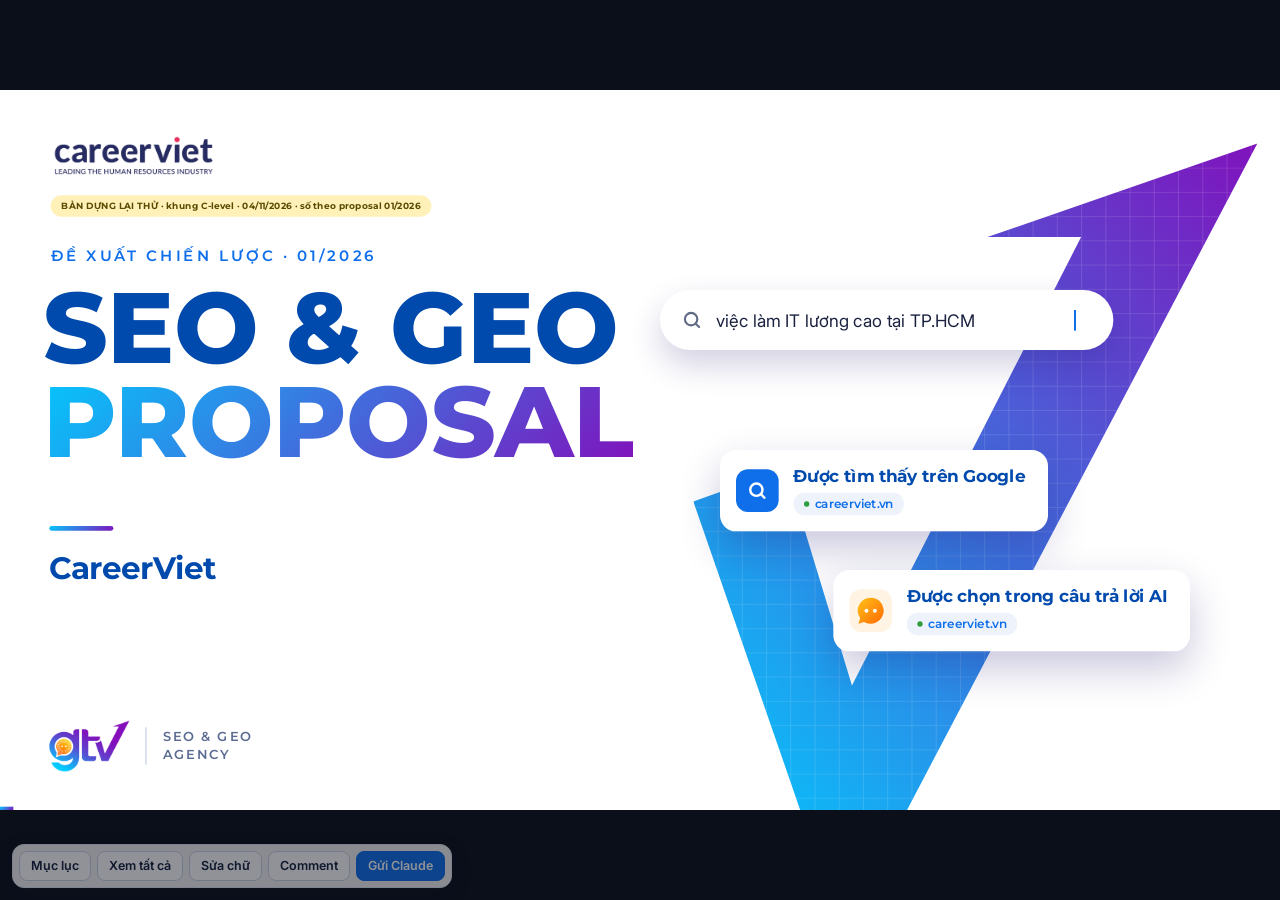
==== careerviet-proposal-2026-ec2b0266/index.html @ 9785abdf "Proposal Knauf bản gọn v2 và CareerViet bản gọn: deck 2 lớp + lớp duyệt (mục lục kéo, so sánh, sửa c" ====
<!doctype html>
<html lang="vi"><head><meta charset="utf-8"><meta name="viewport" content="width=device-width, initial-scale=1">
<meta name="robots" content="noindex,nofollow">
<title>SEO &amp; GEO Proposal — CareerViet</title>
<link rel="preconnect" href="https://fonts.googleapis.com"><link rel="preconnect" href="https://fonts.gstatic.com" crossorigin>
<link href="https://fonts.googleapis.com/css2?family=Montserrat:ital,wght@0,500;0,600;0,700;0,800;1,500;1,600;1,700&family=Inter:wght@400;500&display=swap" rel="stylesheet">
<style>
/* === KHUNG CỐ ĐỊNH 16:9 === */
/* ===========================================
   FIXED 16:9 STAGE: MANDATORY BASE STYLES
   Include this ENTIRE file in every presentation.
   Slides are authored at 1920×1080 and scaled as a whole.
   =========================================== */

/* 1. Lock the browser viewport */
html,
body {
    width: 100%;
    height: 100%;
    margin: 0;
    overflow: hidden;
    background: var(--stage-bg, #000);
}

/* 2. Full-window deck viewport */
.deck-viewport {
    position: fixed;
    inset: 0;
    overflow: hidden;
    background: var(--stage-bg, #000);
}

/* 3. Fixed 16:9 design canvas.
   JavaScript sets transform: translate(...) scale(...). */
.deck-stage {
    position: absolute;
    left: 0;
    top: 0;
    width: 1920px;
    height: 1080px;
    overflow: hidden;
    transform-origin: 0 0;
    background: var(--slide-bg, #fff);
}

/* 4. Slides stack inside the fixed stage.
   Content must be laid out at 1920×1080, not reflowed per device. */
.slide {
    position: absolute;
    inset: 0;
    width: 1920px;
    height: 1080px;
    overflow: hidden;
    display: block;
    visibility: hidden;
    opacity: 0;
    pointer-events: none;
    background: var(--slide-bg, #fff);
}

.slide.active,
.slide.visible {
    visibility: visible;
    opacity: 1;
    pointer-events: auto;
    z-index: 1;
}

/* 5. Keep media inside authored slide bounds */
img,
video,
canvas,
svg {
    max-width: 100%;
    max-height: 100%;
}

/* 6. Presentation chrome stays outside the slide design system */
.deck-controls {
    position: fixed;
    left: 50%;
    bottom: 22px;
    transform: translateX(-50%);
    z-index: 1000;
}

/* 7. Print one fixed-size slide per page */
@media print {
    html,
    body {
        width: 1920px;
        height: auto;
        overflow: visible;
        background: #fff;
    }

    .deck-viewport {
        position: static;
        overflow: visible;
        background: #fff;
    }

    .deck-stage {
        position: static;
        width: auto;
        height: auto;
        transform: none !important;
        background: none;
    }

    .slide {
        position: relative;
        display: block !important;
        visibility: visible !important;
        opacity: 1 !important;
        pointer-events: auto !important;
        width: 1920px;
        height: 1080px;
        break-after: page;
        page-break-after: always;
    }

    .slide:last-child {
        break-after: auto;
        page-break-after: auto;
    }

    .deck-controls {
        display: none !important;
    }
}

/* 8. Reduced motion */
@media (prefers-reduced-motion: reduce) {
    *,
    *::before,
    *::after {
        animation-duration: 0.01ms !important;
        transition-duration: 0.2s !important;
    }
}

/* === GTV PROPOSAL · theme web === */
:root{--grad:linear-gradient(135deg,#04C6FC 0%,#8012BC 100%);--gradh:linear-gradient(90deg,#04C6FC,#8012BC);
--mesh:radial-gradient(1100px 760px at 0% 0%,rgba(255,255,255,.2),transparent 60%),radial-gradient(1100px 760px at 100% 100%,rgba(48,29,155,.42),transparent 62%),linear-gradient(135deg,#04C6FC 0%,#8012BC 100%);
--t:#0F6FEB;--d:#004AAD;--p:#6935C8;--red:#E53935;--green:#2E9E3C;--row:#EEF3FB;--bd:#C9D3E6;--line:#E1E8F3;--soft:#F4F7FD;--mut:#5B6B92;
--stage-bg:#0B0F1A;--slide-bg:#fff;}
.slide{font-family:'Montserrat',sans-serif;color:var(--d);background:#fff;overflow:hidden;}
.slide *,.slide *::before,.slide *::after{box-sizing:border-box;}
.qa *,.qa *::before,.qa *::after{transition:none!important;animation-duration:0s!important;animation-delay:0s!important;}
.gtx{background:var(--grad);-webkit-background-clip:text;background-clip:text;color:transparent;}
.c-red{color:var(--red)!important;}.c-green{color:var(--green)!important;}.c-blue{color:var(--t)!important;}.c-purple{color:var(--p)!important;}
.tk{width:24px;height:28px;flex:none;}
.aib{width:1em;height:1em;flex:none;}
.wm{position:absolute;pointer-events:none;}
/* === CHROME === */
.lg-c{position:absolute;left:50px;top:40px;height:58px;width:auto;z-index:3;}
.lg-g{position:absolute;right:52px;top:30px;height:84px;width:auto;z-index:3;}
.crumb{position:absolute;left:50px;bottom:34px;font-size:17px;font-style:italic;color:var(--d);z-index:3;max-width:1100px;white-space:nowrap;overflow:hidden;text-overflow:ellipsis;}
.crumb b{font-weight:700;}
.pg{position:absolute;right:56px;bottom:30px;font-family:'Inter',sans-serif;font-weight:500;font-size:24px;color:var(--d);z-index:3;}
.pg.w{color:#fff;}
.src{position:absolute;right:56px;bottom:74px;left:300px;font-size:15px;font-style:italic;color:var(--d);text-align:right;z-index:3;white-space:nowrap;overflow:hidden;text-overflow:ellipsis;}
.src b{font-weight:700;}
.prog{position:absolute;left:0;bottom:0;height:5px;background:var(--grad);z-index:4;}
.dk{background:var(--mesh);color:#fff;}
.dk .lg-c{filter:brightness(0) invert(1);}
.dk .crumb,.dk .pg,.dk .src,.dk .ttl,.dk .stl{color:#fff;}
.dk .prog{background:#fff;}
/* === TIÊU ĐỀ + THÂN === */
.ttl{position:absolute;left:260px;right:260px;top:28px;height:140px;margin:0;display:flex;align-items:center;justify-content:center;text-align:center;font-weight:700;font-size:52px;line-height:1.14;letter-spacing:-.015em;color:var(--t);text-wrap:balance;}
.ttl .fi{display:block;}
.stl{position:absolute;left:200px;right:200px;top:166px;text-align:center;font-weight:600;font-style:italic;font-size:22px;line-height:1.3;color:var(--d);display:-webkit-box;-webkit-line-clamp:2;-webkit-box-orient:vertical;overflow:hidden;}
.bd{position:absolute;left:96px;right:96px;display:flex;flex-direction:column;justify-content:center;}
.fit .fi{flex:none;width:100%;}
.pnl{background:var(--soft);border:1px solid var(--line);border-radius:20px;padding:34px 36px;display:flex;flex-direction:column;justify-content:center;overflow:hidden;flex:none;}
.pnl2{display:flex;flex-direction:column;justify-content:center;overflow:hidden;flex:none;}
.bl{list-style:none;margin:0;padding:0;}
.bl li{position:relative;padding-left:1.15em;margin:0 0 .6em;line-height:1.42;}
.bl li:last-child{margin-bottom:0;}
.bl li::before{content:"";position:absolute;left:.12em;top:.5em;width:.4em;height:.4em;border-radius:2px;background:var(--grad);transform:rotate(45deg);}
.bl li.lv0{font-weight:500;}
.bl li.lv1{margin-left:1.2em;font-size:.92em;}
.bl li.lv1::before{background:none;border:2px solid var(--t);border-radius:50%;transform:none;width:.38em;height:.38em;}
.bl b{color:var(--t);font-weight:700;}
.dk .bl b{color:#fff;}
.lbl-r{color:var(--red);font-weight:700;margin-bottom:.6em;}
/* === HIỆU ỨNG === */
.rv{opacity:0;transform:translateY(22px);transition:opacity .7s ease,transform .7s cubic-bezier(.2,.7,.2,1);}
.visible .rv{opacity:1;transform:none;}
.pop{opacity:0;transform:translateY(18px) scale(.96);transition:opacity .5s ease,transform .7s cubic-bezier(.2,.8,.2,1.15);}
.visible .pop{opacity:1;transform:none;}
.grow{clip-path:inset(100% 100% 0 0);transition:clip-path 1.4s cubic-bezier(.6,.05,.2,1) .1s;}
.visible .grow{clip-path:inset(0 0 0 0);}
.visible .d1{transition-delay:.05s}.visible .d2{transition-delay:.15s}.visible .d3{transition-delay:.25s}.visible .d4{transition-delay:.35s}
.visible .d5{transition-delay:.45s}.visible .d6{transition-delay:.55s}.visible .d7{transition-delay:.65s}.visible .d8{transition-delay:.75s}
.visible .d9{transition-delay:.85s}.visible .d10{transition-delay:2.4s}.visible .d11{transition-delay:2.9s}
@media (prefers-reduced-motion: reduce){.rv,.pop,.grow{transition:none!important;}.cv-type{animation:none!important;width:540px!important;}}
/* === BÌA === */
.cov .lg-c{left:72px;top:64px;height:70px;}
.cv-st{position:absolute;left:76px;top:158px;font-weight:700;font-size:14px;color:#5A4A00;background:#FFF1B8;padding:7px 16px;border-radius:99px;max-width:760px;white-space:nowrap;overflow:hidden;text-overflow:ellipsis;}
.cv-e{position:absolute;left:76px;top:236px;font-weight:600;font-size:22px;letter-spacing:.22em;color:var(--t);}
.cv-t{position:absolute;left:64px;top:286px;font-weight:800;line-height:.94;letter-spacing:-.035em;margin:0;}
.cv-t span{display:block;font-size:150px;}
.cv-t .a{color:var(--d);}
.cv-k{position:absolute;left:74px;top:654px;}
.cv-k i{display:block;width:96px;height:7px;border-radius:4px;background:var(--grad);margin-bottom:28px;}
.cv-k b{font-weight:700;font-size:46px;color:var(--d);letter-spacing:-.01em;}
.cv-f{position:absolute;left:74px;bottom:58px;display:flex;align-items:center;gap:24px;}
.cv-f img{height:76px;width:auto;}
.cv-f span{font-weight:600;font-size:19px;letter-spacing:.16em;color:var(--mut);border-left:2px solid var(--bd);padding-left:24px;line-height:1.45;}
.cv-arw{position:absolute;left:1040px;top:80px;width:846px;height:1000px;}
.px{position:absolute;left:0;top:0;width:1920px;height:1080px;pointer-events:none;transition:translate .5s cubic-bezier(.2,.7,.2,1);}
.cv-q{position:absolute;left:990px;top:300px;width:680px;height:90px;background:#fff;border-radius:45px;display:flex;align-items:center;gap:20px;padding:0 32px;box-shadow:0 22px 50px rgba(30,20,110,.20);}
.cv-q svg{width:32px;height:32px;flex:none;}
.cv-type{font-family:'Inter',sans-serif;font-size:26px;color:#1B2240;white-space:nowrap;overflow:hidden;border-right:3px solid var(--t);width:0;}
.visible .cv-type{animation:typ 1.4s steps(36,end) .9s forwards,car .8s step-end infinite;}
@keyframes typ{to{width:540px}}@keyframes car{50%{border-color:transparent}}
.cv-c{position:absolute;background:#fff;border-radius:24px;padding:24px 34px 24px 24px;box-shadow:0 26px 60px rgba(30,20,110,.24);display:flex;align-items:center;gap:22px;}
.cv-c1{left:1080px;top:540px;}
.cv-c2{left:1250px;top:720px;}
.cv-c .ic{width:64px;height:64px;border-radius:18px;display:grid;place-items:center;flex:none;font-size:46px;}
.cv-c1 .ic{background:var(--t);}
.cv-c1 .ic svg{width:34px;height:34px;}
.cv-c2 .ic{background:#FFF3E3;}
.cv-c .tx b{display:block;font-weight:700;font-size:25px;color:var(--d);white-space:nowrap;}
.cv-c .tx span{display:inline-flex;align-items:center;gap:8px;margin-top:10px;font-weight:600;font-size:18px;padding:6px 16px;border-radius:99px;background:var(--row);color:var(--t);}
.cv-c .tx span::before{content:"";width:8px;height:8px;border-radius:50%;background:var(--green);}
/* === MỤC LỤC === */
.toc-w{left:-180px;bottom:-260px;width:820px;height:969px;opacity:.09;}
.toc-l{position:absolute;left:96px;top:0;bottom:0;width:640px;display:flex;flex-direction:column;justify-content:center;}
.toc-l h2{font-weight:800;font-size:112px;line-height:.98;letter-spacing:-.035em;color:#fff;margin:0;}
.toc-l p{font-weight:500;font-size:26px;line-height:1.4;color:rgba(255,255,255,.88);margin:34px 0 0;max-width:660px;}
.toc-r{position:absolute;left:820px;right:96px;top:0;bottom:0;display:flex;flex-direction:column;justify-content:center;}
.toc-r a{display:grid;grid-template-columns:96px 1fr 40px;align-items:center;height:var(--rh,86px);padding:0 14px 0 6px;border-bottom:1.5px solid rgba(255,255,255,.32);color:#fff;text-decoration:none;cursor:pointer;transition:background .25s,padding .25s;}
.toc-r a:first-child{border-top:1.5px solid rgba(255,255,255,.32);}
.toc-r .n{font-weight:800;font-size:30px;color:rgba(255,255,255,.55);font-variant-numeric:tabular-nums;transition:color .25s;}
.toc-r .x{font-weight:700;font-size:25px;text-transform:uppercase;letter-spacing:.01em;}
.toc-r svg{width:30px;height:30px;opacity:.5;transition:transform .25s,opacity .25s;}
.toc-r a:hover{background:rgba(255,255,255,.12);padding-left:20px;}
.toc-r a:hover .n{color:#fff;}
.toc-r a:hover svg{opacity:1;transform:translateX(6px);}
/* === SECTION: có ảnh === */
.sc-ph{position:absolute;left:920px;top:0;width:1000px;height:1080px;clip-path:polygon(22% 0,100% 0,100% 100%,0 100%);}
.sc-ph img{width:100%;height:100%;object-fit:cover;object-position:46% 50%;max-width:none;max-height:none;}
.sc-ph::after{content:"";position:absolute;inset:0;background:linear-gradient(180deg,rgba(8,18,70,.5) 0%,transparent 20%,transparent 80%,rgba(8,18,70,.5) 100%);}
.sc-edge{position:absolute;left:890px;top:0;width:1000px;height:1080px;clip-path:polygon(22% 0,25% 0,3% 100%,0 100%);background:linear-gradient(180deg,#04C6FC,#8012BC);}
.sc-n{position:absolute;left:78px;top:150px;font-weight:800;font-size:300px;line-height:1;letter-spacing:-.05em;}
.sc-t{position:absolute;left:88px;top:470px;width:780px;height:240px;margin:0;display:flex;align-items:flex-end;font-weight:800;line-height:1.14;text-wrap:balance;letter-spacing:-.03em;color:var(--d);}
.sc-s{position:absolute;left:92px;top:740px;list-style:none;margin:0;padding:0;}
.sc-s li{display:flex;align-items:center;gap:18px;font-weight:700;font-size:23px;letter-spacing:.04em;text-transform:uppercase;color:var(--t);margin:0 0 20px;}
/* === SECTION: panel gradient === */
.sc2 .lg-g{z-index:3;}
.s2-pn{position:absolute;left:1000px;top:0;width:920px;height:1080px;background:var(--mesh);clip-path:polygon(24% 0,100% 0,100% 100%,0 100%);overflow:hidden;}
.s2-w{right:-120px;bottom:-150px;width:700px;height:827px;opacity:.13;}
.s2-n{position:absolute;right:70px;bottom:50px;font-weight:800;font-size:420px;line-height:.8;letter-spacing:-.06em;color:#fff;}
.s2-e{position:absolute;left:96px;top:290px;font-weight:700;font-size:22px;letter-spacing:.24em;color:var(--t);}
.s2-t{position:absolute;left:90px;top:330px;width:860px;height:300px;margin:0;display:flex;align-items:center;font-weight:800;line-height:1.14;text-wrap:balance;letter-spacing:-.03em;color:var(--d);}
.sc-s.s2-s{top:670px;}
/* === LỊCH SỬ === */
.hs-ph{height:300px;border-radius:20px;overflow:hidden;margin-bottom:60px;}
.hs-ph img{width:100%;height:100%;object-fit:cover;object-position:50% 40%;}
.hs-tl{display:grid;grid-template-columns:repeat(var(--n),1fr);gap:36px;position:relative;padding-top:46px;}
.hs-tl::before{content:"";position:absolute;left:0;right:0;top:12px;height:4px;border-radius:2px;background:var(--gradh);}
.hs-m{position:relative;}
.hs-m::before{content:"";position:absolute;top:-46px;left:0;width:28px;height:28px;border-radius:50%;background:#fff;border:6px solid var(--t);}
.hs-m .y{font-weight:800;font-size:2.3em;letter-spacing:-.03em;line-height:1;}
.hs-m .h{font-weight:700;font-size:.86em;letter-spacing:.06em;text-transform:uppercase;color:var(--t);margin:.5em 0 .4em;}
.hs-m .t{font-size:.8em;line-height:1.45;}
/* === THÀNH TỰU === */
.ac-w{right:-120px;bottom:-200px;width:760px;height:898px;opacity:.1;}
.ac-h{position:absolute;left:96px;top:176px;font-weight:800;font-size:60px;letter-spacing:-.02em;color:#fff;margin:0;}
.ac-hero{position:absolute;left:96px;top:385px;width:780px;}
.ac-hero .v{font-weight:800;font-size:250px;line-height:.86;letter-spacing:-.05em;color:#fff;white-space:nowrap;}
.ac-hero .v small{font-size:84px;letter-spacing:-.01em;margin-left:18px;}
.ac-hero i{display:block;width:120px;height:7px;border-radius:4px;background:#fff;margin:48px 0 30px;}
.ac-hero .l{font-weight:600;font-size:32px;line-height:1.38;color:rgba(255,255,255,.94);max-width:700px;text-wrap:balance;}
.ac-g{position:absolute;left:960px;right:96px;top:290px;height:620px;display:grid;grid-auto-rows:1fr;}
.ac-c{padding:30px 48px;display:flex;flex-direction:column;justify-content:center;}
.ac-c:nth-child(-n+2){border-bottom:1.5px solid rgba(255,255,255,.38);}
.ac-c:nth-child(odd){border-right:1.5px solid rgba(255,255,255,.38);}
.ac-c .v{font-weight:800;font-size:112px;line-height:1;letter-spacing:-.04em;color:#fff;white-space:nowrap;}
.ac-c .v small{font-size:44px;letter-spacing:0;margin-left:10px;}
.ac-c .l{font-weight:600;font-size:24px;line-height:1.38;color:rgba(255,255,255,.9);margin-top:18px;}
/* === LOGO WALL === */
.lw{display:flex;justify-content:center;align-items:center;background:#fff;border:1px solid var(--line);border-radius:22px;padding:30px;height:560px;box-shadow:0 16px 40px rgba(20,40,110,.08);}
.lw img{max-width:100%;max-height:100%;object-fit:contain;}
.lw-n{margin-top:1.1em;text-align:center;font-weight:600;font-size:.95em;line-height:1.45;}
.lw-st{display:grid;grid-template-columns:repeat(var(--n),1fr);margin-bottom:1.3em;border-top:1.5px solid var(--line);border-bottom:1.5px solid var(--line);}
.lw-s{padding:.7em 1em;display:flex;flex-direction:column;align-items:center;text-align:center;border-left:1.5px solid var(--line);}
.lw-s:first-child{border-left:0;}
.lw-s b{font-weight:800;font-size:2.5em;line-height:1.05;letter-spacing:-.035em;white-space:nowrap;}
.lw-s span{font-weight:600;font-size:.78em;color:var(--mut);margin-top:.35em;line-height:1.3;}
.lw-g{display:grid;grid-template-columns:repeat(var(--c),1fr);gap:.7em;}
.lw-c{background:#fff;border:1px solid var(--line);border-radius:14px;aspect-ratio:5/2;display:flex;align-items:center;justify-content:center;padding:.15em .5em;transition:transform .25s,box-shadow .25s;}
.lw-c:hover{transform:translateY(-3px);box-shadow:0 12px 26px rgba(20,40,110,.12);}
.lw-c img{max-width:100%;max-height:100%;object-fit:contain;}
/* === TÓM TẮT (summary) === */
.sm{display:grid;grid-template-columns:repeat(var(--n),1fr);align-items:stretch;}
.sm-b{padding:.2em 1.25em;border-left:1.5px solid var(--line);display:flex;flex-direction:column;min-width:0;}
.sm-b:first-child{border-left:0;padding-left:0;}
.sm-b:last-child{padding-right:0;}
.sm-l{display:flex;align-items:center;gap:.6em;font-weight:800;font-size:.7em;letter-spacing:.14em;text-transform:uppercase;color:var(--t);margin-bottom:.8em;}
.sm-l span{background:var(--grad);color:#fff;border-radius:8px;padding:.28em .5em;letter-spacing:0;}
.sm-v{font-weight:800;font-size:3.2em;line-height:1;letter-spacing:-.04em;white-space:nowrap;}
.sm-u{font-weight:600;font-size:.74em;color:var(--mut);margin:.45em 0 .9em;line-height:1.35;}
.sm-h{font-weight:700;color:var(--d);line-height:1.3;margin-bottom:.6em;}
.sm-b .bl li{font-size:.84em;margin-bottom:.45em;}
.sm-ask{display:flex;align-items:center;gap:.7em;margin-top:1.2em;background:var(--grad);color:#fff;font-weight:700;padding:.7em 1.1em;border-radius:14px;line-height:1.35;}
.sm-ask svg{width:1.3em;height:1.3em;flex:none;}
.sm-n{margin-top:.8em;font-size:.76em;font-style:italic;color:var(--mut);line-height:1.4;}
/* === PHỤ LỤC === */
.pl-tag{display:inline-block;font-style:normal;font-weight:800;font-size:13px;letter-spacing:.12em;color:#fff;background:var(--d);padding:3px 10px;border-radius:99px;margin-right:12px;vertical-align:2px;}
.dk .pl-tag{background:#fff;color:var(--d);}
.sc-s.many{top:600px;}
.sc-s.many li{font-size:19px;margin-bottom:12px;}
.sc-s.s2-s.many{top:640px;}
/* === BẢNG === */
.tbl{width:100%;border-collapse:collapse;table-layout:fixed;}
.tbl th{background:var(--d);color:#fff;font-weight:700;font-size:.9em;padding:.62em .8em;border:1px solid var(--d);text-align:center;line-height:1.25;}
.tbl td{padding:.52em .8em;border:1px solid var(--bd);color:var(--d);font-weight:500;line-height:1.34;vertical-align:middle;transition:background .2s;}
.tbl tbody tr:nth-child(odd) td{background:var(--row);}
.tbl tbody tr:hover td{background:#E0EAFF;}
.tbl td.l{text-align:left;}.tbl td.c{text-align:center;}
.tbl td.b{font-weight:700;}.tbl td.r{color:var(--red);font-weight:600;}
.tbl tr.group td{background:#FFF4D6;font-weight:700;}
.tbl tr.total td{background:#E3ECFF;font-weight:700;}
.tbl b{color:var(--t);}
.intro{font-size:.95em;line-height:1.42;margin-bottom:.8em;}
.note{font-size:.76em;font-style:italic;color:var(--mut);margin-top:.7em;line-height:1.35;}
.wcard{background:#fff;border-radius:20px;padding:28px;}
/* === THẺ ICON === */
.ic-q{font-style:italic;font-weight:600;font-size:1.02em;line-height:1.45;border-left:6px solid var(--t);padding:.2em 0 .2em 1em;margin-bottom:1.2em;}
.ic-g{display:grid;gap:26px;}
.ic-c{background:var(--soft);border:1px solid var(--line);border-radius:18px;padding:1.1em 1.2em;}
.ic-i img{width:2.6em;height:2.6em;object-fit:contain;}
.ic-k .tk{width:1.2em;height:1.4em;}
.ic-h{font-weight:700;font-size:1.06em;color:var(--t);margin:.45em 0 .55em;line-height:1.3;}
.ic-c .bl li{font-size:.9em;}
/* === BIỂU ĐỒ === */
.chs{display:flex;min-width:0;flex:none;}
.chc{flex:1;position:relative;min-width:0;display:flex;align-items:center;justify-content:center;}
.chw{position:relative!important;left:auto!important;top:auto!important;}
.tvb{position:absolute;right:0;top:0;z-index:2;font:600 14px 'Montserrat',sans-serif;color:var(--t);background:#fff;border:1.5px solid var(--t);border-radius:99px;padding:4px 14px;cursor:pointer;opacity:.75;}
.tvb:hover{opacity:1;}
.ch .ct{font:700 21px 'Montserrat',sans-serif;fill:var(--d);}
.ch .cl{font:500 17px 'Montserrat',sans-serif;fill:#4A5578;}
.ch .cv{font:700 17px 'Montserrat',sans-serif;fill:var(--d);}
.ch .cg{stroke:#E3E9F3;stroke-width:1;}
.ch .b{cursor:pointer;transition:opacity .2s;}
.ch:hover .b{opacity:.5;}.ch .b:hover{opacity:1;}
.tv{position:absolute;inset:44px 0 0 0;overflow:auto;background:#fff;border:1px solid var(--line);border-radius:14px;padding:10px;}
.tv table{width:100%;border-collapse:collapse;font-size:16px;}
.tv th{background:var(--d);color:#fff;padding:8px 12px;}
.tv td{border:1px solid var(--bd);padding:6px 12px;text-align:right;}
.tv td:first-child{text-align:left;}
#tip{position:fixed;z-index:50;pointer-events:none;background:#0B1A4A;color:#fff;font:600 14px 'Montserrat',sans-serif;padding:8px 12px;border-radius:8px;box-shadow:0 8px 20px rgba(0,0,0,.25);}
#tip[hidden]{display:none;}
/* === PHỄU === */
.fn{display:grid;grid-template-columns:44% 1fr;column-gap:48px;row-gap:14px;align-items:center;}
.fn-b{display:flex;justify-content:center;}
.fn-s{height:3.5em;display:flex;align-items:center;justify-content:center;clip-path:polygon(0 0,100% 0,95% 100%,5% 100%);color:#fff;font-weight:800;font-size:1.05em;letter-spacing:.08em;text-transform:uppercase;}
.fn-t{border-left:3px solid var(--line);padding-left:1em;}
.fn-h{font-weight:700;color:var(--t);margin-bottom:.3em;line-height:1.3;}
.fn-t .bl li{font-size:.86em;margin-bottom:.2em;}
/* === TAB + ẢNH === */
.tbs{position:absolute;left:0;right:0;top:174px;display:flex;justify-content:center;gap:14px;z-index:2;}
.tab{font-family:'Montserrat',sans-serif;font-weight:600;font-size:19px;padding:9px 30px;border-radius:99px;border:2px solid var(--t);color:var(--t);background:#fff;text-decoration:none;transition:background .2s,color .2s;}
.tab[data-go]{cursor:pointer;}
.tab[data-go]:hover{background:#E8F0FF;}
.tab.on{background:var(--t);color:#fff;}
.imgs{display:grid;gap:24px;min-height:0;min-width:0;}
.fr{margin:0;background:#fff;border:1px solid var(--line);border-radius:18px;padding:12px;box-shadow:0 16px 40px rgba(20,40,110,.10);display:flex;flex-direction:column;min-height:0;min-width:0;overflow:hidden;}
.fr .im{flex:1;min-height:0;position:relative;}
.fr .im img{position:absolute;inset:0;width:100%;height:100%;object-fit:contain;cursor:zoom-in;}
.fr .cap{font-size:16px;font-style:italic;color:var(--mut);text-align:center;margin-top:10px;line-height:1.35;}
.ibt{flex:none;display:flex;flex-direction:column;justify-content:center;}
.qt{margin:0;font-weight:600;font-style:italic;line-height:1.4;text-align:center;color:var(--d);}
.qt.l{text-align:left;}
#lb{position:fixed;inset:0;z-index:60;background:rgba(5,12,40,.86);display:flex;align-items:center;justify-content:center;cursor:zoom-out;}
#lb[hidden]{display:none;}
#lb img{max-width:94vw;max-height:92vh;border-radius:10px;box-shadow:0 30px 80px rgba(0,0,0,.5);background:#fff;}
/* === THẺ === */
.cds{display:grid;grid-template-columns:repeat(var(--n),1fr);gap:32px;align-items:stretch;}
.cds.stk{grid-template-columns:1fr;}
.cd{position:relative;background:#fff;border:1px solid var(--line);border-top:6px solid var(--cc);border-radius:18px;padding:1.2em 1.4em 1.1em;box-shadow:0 14px 36px rgba(20,40,110,.08);}
.dk .cd{border-color:transparent;border-top-color:var(--cc);color:var(--d);}
.dk .cd .bl b{color:var(--t);}
.cd-p{display:inline-block;color:#fff;font-weight:700;font-size:.9em;padding:.3em .95em;border-radius:99px;margin-bottom:.9em;}
.bl.cb li::before{background:var(--cc);}
.ban{display:inline-block;background:var(--grad);color:#fff;font-weight:700;padding:.5em 1.2em;border-radius:12px;margin-bottom:1em;line-height:1.3;}
.ban.c{display:table;margin-left:auto;margin-right:auto;}
.cd-wi{display:grid;grid-template-columns:1.1fr .9fr;gap:40px;align-items:center;}
.cd-img img{width:100%;height:auto;max-height:640px;object-fit:contain;cursor:zoom-in;}
/* === TRÍCH DẪN === */
.qu-ph{width:620px;flex:none;border-radius:24px;overflow:hidden;position:relative;}
.qu-ph img{position:absolute;inset:0;width:100%;height:100%;object-fit:cover;}
.qu-t{flex:1;display:flex;flex-direction:column;justify-content:center;overflow:hidden;}
.qu-m{font-weight:800;font-size:4em;line-height:.8;height:.55em;}
.qu-t blockquote{margin:.25em 0 0;font-weight:600;line-height:1.4;color:var(--d);}
.qu-a{margin-top:1em;font-size:.6em;font-weight:700;color:var(--t);letter-spacing:.03em;}
.qu-a::before{content:"";display:inline-block;width:48px;height:4px;background:var(--gradh);border-radius:2px;vertical-align:middle;margin-right:16px;}
/* === ĐÁNH SỐ === */
.nb{display:grid;gap:30px 64px;}
.nb-c{display:flex;gap:28px;align-items:flex-start;padding-top:.9em;border-top:1.5px solid var(--line);}
.nb-n{font-weight:800;font-size:2.8em;line-height:.9;letter-spacing:-.04em;flex:none;}
.nb-t{line-height:1.45;padding-top:.15em;}
.nb-t b{color:var(--t);}
/* === QUY TRÌNH === */
.pr{display:grid;grid-template-columns:repeat(var(--n),1fr);gap:28px;position:relative;}
.pr::before{content:"";position:absolute;left:calc(50% / var(--n));right:calc(50% / var(--n));top:1.9em;height:4px;background:var(--gradh);border-radius:2px;}
.pr-c{position:relative;text-align:center;}
.pr-n{width:3.8em;height:3.8em;border-radius:50%;margin:0 auto 1em;display:grid;place-items:center;background:var(--grad);color:#fff;font-weight:800;box-shadow:0 0 0 8px #fff;}
.pr-h{font-weight:700;font-size:1.08em;color:var(--t);line-height:1.25;margin-bottom:.4em;}
.pr-d{font-size:.9em;line-height:1.4;margin-bottom:.8em;}
.pr-g{display:flex;flex-wrap:wrap;gap:.35em;justify-content:center;}
.pr-g span{font-size:.72em;font-weight:600;background:var(--row);color:var(--d);padding:.3em .7em;border-radius:99px;}
/* === CHIẾN LƯỢC === */
.sg{display:grid;grid-template-columns:1fr 1fr;gap:30px;align-items:stretch;}
.sg.wi{grid-template-columns:1fr 1fr .95fr;}
.sg-c{background:var(--soft);border:1px solid var(--line);border-radius:18px;padding:1.2em 1.3em;}
.sg-c.ok{background:#F1FAF3;border-color:#CDEBD4;}
.sg-h{font-weight:800;font-size:.85em;letter-spacing:.14em;text-transform:uppercase;color:var(--t);margin-bottom:.8em;}
.sg-c.ok .sg-h{color:var(--green);}
.bl.ck li::before{background:var(--green);border-radius:50%;transform:none;}
.sg-i{display:flex;align-items:center;}
.sg-i img{width:100%;height:auto;object-fit:contain;cursor:zoom-in;border-radius:14px;}
/* === CÂY === */
.tr{display:flex;flex-direction:column;align-items:center;}
.tr-r{background:var(--grad);color:#fff;font-weight:700;font-size:1.05em;padding:.7em 1.6em;border-radius:14px;text-align:center;max-width:80%;position:relative;line-height:1.3;}
.tr-r::after{content:"";position:absolute;left:50%;bottom:-28px;width:3px;height:28px;background:var(--bd);}
.tr-ks{display:grid;grid-template-columns:repeat(var(--n),1fr);width:100%;margin-top:28px;padding-top:28px;position:relative;}
.tr-ks::before{content:"";position:absolute;top:0;left:calc(50% / var(--n));right:calc(50% / var(--n));height:3px;background:var(--bd);}
.tr-k{padding:0 14px;position:relative;}
.tr-k::before{content:"";position:absolute;top:-28px;left:50%;width:3px;height:28px;background:var(--bd);}
.tr-kc{background:#fff;border:1px solid var(--line);border-top:5px solid var(--t);border-radius:16px;padding:1em 1.1em;height:100%;box-shadow:0 12px 30px rgba(20,40,110,.07);}
.tr-n{font-weight:800;color:var(--t);line-height:1.3;}
.tr-h{font-style:italic;font-weight:600;font-size:.85em;color:var(--p);margin:.35em 0 .6em;}
.tr-kc .bl{margin-top:.6em;}
.tr-kc .bl li{font-size:.88em;}
.tr-b{display:flex;gap:.8em;align-items:center;margin-top:1.2em;background:#F1FAF3;border:1px solid #CDEBD4;border-radius:14px;padding:.7em 1.1em;width:100%;font-weight:600;color:#1E6B2E;line-height:1.35;}
.tr-b .tk{width:1.1em;height:1.3em;}
/* === CASE === */
.cs{display:grid;grid-template-columns:.9fr 1.1fr;gap:64px;align-items:center;}
.cs-lg img{height:3.6em;width:auto;max-width:100%;object-fit:contain;}
.cs-e{font-weight:700;font-size:.8em;letter-spacing:.2em;color:var(--t);margin:1.2em 0 .3em;}
.cs-nm{font-weight:800;font-size:3em;line-height:1.02;letter-spacing:-.03em;margin-bottom:.7em;background:var(--grad);-webkit-background-clip:text;background-clip:text;color:transparent;}
.cs-i{display:grid;grid-template-columns:8em 1fr;gap:1em;padding:.7em 0;border-top:1px solid var(--line);}
.cs-i span{font-size:.76em;font-weight:700;letter-spacing:.08em;text-transform:uppercase;color:var(--mut);padding-top:.25em;}
.cs-i b{font-weight:600;line-height:1.38;}
.cs-r{background:var(--soft);border:1px solid var(--line);border-radius:22px;padding:1.5em 1.6em;}
.cs-rh{font-weight:800;font-size:.85em;letter-spacing:.16em;text-transform:uppercase;color:var(--t);margin-bottom:.8em;}
.cs-res b{color:var(--t);}
.cs-p{margin-top:1em;font-size:.8em;font-style:italic;color:var(--mut);line-height:1.4;border-top:1px solid var(--line);padding-top:.8em;}
.cc-t{height:330px;display:flex;flex:none;}
.cc-t .fr{width:100%;}
/* === CẢM ƠN === */
.cl-w{right:-300px;top:-40px;width:860px;height:1016px;opacity:.1;}
.cl-in{position:absolute;inset:0;display:flex;flex-direction:column;align-items:center;justify-content:center;text-align:center;}
.cl-in img{height:150px;width:auto;margin-bottom:60px;}
.cl-in h2{font-weight:800;font-size:104px;line-height:1;letter-spacing:-.035em;color:#fff;margin:0;}
.cl-in p{font-weight:600;font-size:36px;line-height:1.5;color:rgba(255,255,255,.94);margin:44px 0 0;}
.cl-in .url{margin-top:52px;font-weight:700;font-size:24px;letter-spacing:.14em;color:#fff;padding:12px 34px;border:2px solid rgba(255,255,255,.65);border-radius:99px;}
/* === LUỒNG === */
.fl{display:flex;align-items:stretch;gap:20px;}
.fl-c{flex:1;background:#fff;border:1px solid var(--line);border-radius:20px;overflow:hidden;box-shadow:0 14px 36px rgba(20,40,110,.08);}
.fl-h{background:var(--grad);color:#fff;font-weight:800;letter-spacing:.14em;text-align:center;padding:.8em;}
.fl-l{list-style:none;margin:0;padding:.6em 1.2em;}
.fl-l li{padding:.75em .2em;border-bottom:1px solid var(--line);font-weight:600;text-align:center;}
.fl-l li:last-child{border-bottom:0;}
.fl-a{display:flex;align-items:center;color:var(--t);}
.fl-a svg{width:44px;height:44px;}
/* === VÒNG === */
.cy{height:100%;max-height:740px;width:auto;}
.cy-h{font:800 22px 'Montserrat',sans-serif;fill:#fff;letter-spacing:.06em;}
.cy-d{font:500 15px 'Montserrat',sans-serif;fill:#fff;}
.cy-n{transition:transform .3s;transform-box:fill-box;transform-origin:center;}
.cy-n:hover{transform:scale(1.06);}

/* === HÌNH VẼ BẰNG CODE (webdeck_art) === */
.fr.art{padding:22px 26px;}
.fr .ar{flex:1;min-height:0;position:relative;}
.fr .ar > svg{position:absolute;inset:0;width:100%;height:100%;}
.art-svg text,.wc text{font-family:'Montserrat',sans-serif;}
.w-tt{font-weight:700;font-size:22px;fill:var(--d);}
.w-st{font-weight:500;font-size:16px;fill:var(--mut);}
.w-ax{font-weight:600;font-size:17px;fill:#2A3B66;}
.w-ax2{font-weight:500;font-size:15px;fill:#7A86A6;}
.w-hl{fill:var(--p);font-weight:800;}
.w-vl{font-weight:700;font-size:17px;fill:var(--d);}
.w-vl.s{font-size:15px;}
.w-lg{font-weight:600;font-size:15px;fill:#2A3B66;}
.w-pl{font-weight:700;font-size:16px;fill:#fff;}
.w-gd{stroke:#E6ECF5;stroke-width:1.2;stroke-dasharray:4 6;}
.w-base{stroke:#C9D3E6;stroke-dasharray:none;stroke-width:2;}
.w-dv{font-weight:800;font-size:40px;fill:var(--d);letter-spacing:-.02em;}
.w-dl{font-weight:600;font-size:16px;fill:var(--p);}
.w-big{font-weight:800;font-size:26px;}
.w-an{font-weight:700;font-size:16px;fill:#E36A00;}
.w-huge{font-weight:800;font-size:110px;fill:url(#gh);letter-spacing:-.04em;}
.w-mid{font-weight:800;font-size:54px;fill:#9AA7C7;letter-spacing:-.03em;}
.w-373{font-weight:800;font-size:230px;fill:url(#gh);letter-spacing:-.05em;}
.w-h2{font-weight:700;font-size:34px;fill:var(--d);}
.w-chip{font-weight:700;font-size:20px;}
.w-yr{font-weight:800;font-size:40px;fill:url(#gh);letter-spacing:-.02em;}
.w-h3{font-weight:700;font-size:26px;fill:var(--d);}
.w-tag{font-weight:700;font-size:15px;letter-spacing:.02em;}
.w-it{font-style:italic;font-weight:600;font-size:21px;fill:var(--p);}
.w-it.s{font-size:19px;}
.w-ce{font-weight:800;font-size:30px;fill:#fff;letter-spacing:.06em;}
.w-ce.s{font-size:20px;}
.lic{width:2.6em;height:2.6em;}
.gx{transform-box:fill-box;transform-origin:left center;transform:scaleX(0);transition:transform .9s cubic-bezier(.2,.7,.2,1) .3s;}
.gy{transform-box:fill-box;transform-origin:center bottom;transform:scaleY(0);transition:transform .9s cubic-bezier(.2,.7,.2,1) .3s;}
.visible .gx,.visible .gy{transform:none;}
.w-ln{stroke-dasharray:1;stroke-dashoffset:1;transition:stroke-dashoffset 1.6s ease .3s;}
.visible .w-ln{stroke-dashoffset:0;}
.w-area,.w-end{opacity:0;transition:opacity .8s ease 1.1s;}
.visible .w-area,.visible .w-end{opacity:1;}
.w-sg{opacity:0;transition:opacity .6s ease .3s;}
.visible .w-sg{opacity:1;}
.wf{opacity:0;transition:opacity .4s ease calc(var(--i) * 12ms + .2s);}
.visible .wf{opacity:1;}
.zc{opacity:0;transform:translateY(16px);transition:opacity .6s ease calc(var(--i) * .15s + .2s),transform .6s ease calc(var(--i) * .15s + .2s);}
.visible .zc{opacity:1;transform:none;}
.art-ck{position:absolute;inset:0;display:flex;flex-direction:column;justify-content:center;overflow:hidden;}
.cl-top{font-weight:800;font-size:.78em;letter-spacing:.16em;text-transform:uppercase;color:var(--t);margin-bottom:.8em;}
.cl-cols{display:grid;grid-template-columns:1fr 1.4fr 1fr;gap:24px;align-items:stretch;}
.cl-g{background:var(--soft);border:1px solid var(--line);border-radius:18px;padding:1em 1.1em;}
.cl-h{display:flex;gap:.6em;align-items:flex-start;margin-bottom:.7em;}
.cl-h span{flex:none;background:var(--grad);color:#fff;font-weight:800;font-size:.8em;padding:.25em .6em;border-radius:8px;}
.cl-h b{font-weight:700;color:var(--d);line-height:1.3;font-size:.95em;}
.cl-g p{font-size:.78em;color:var(--mut);margin:0 0 .5em;}
.cl-g ul{list-style:none;margin:0;padding:0;}
.cl-g li{display:flex;gap:.55em;align-items:flex-start;font-size:.8em;line-height:1.38;margin-bottom:.5em;}
.ckb{width:1.25em;height:1.25em;flex:none;margin-top:.05em;}
.w-neg{font-weight:800;font-size:40px;fill:var(--red);letter-spacing:-.02em;}
.w-vl.s2{font-size:12.5px;}
.sg-a{position:relative;align-self:stretch;}
.sg-a svg{width:100%;height:100%;}
/* === THIẾU DỮ LIỆU (deckkit) === */
.slide.todo .td{border:3px dashed #EDA100;border-radius:22px;background:#FFF8E1;padding:34px 48px;}
.td-h{font-weight:800;font-size:1.15em;color:#B26A00;letter-spacing:.02em;margin-bottom:.35em;}
.td-h code{font-family:'Inter',monospace;font-weight:500;font-size:.85em;color:#7A4A00;}
.td-l{font-weight:700;font-size:1.25em;color:var(--t);margin-bottom:.5em;}
.td-m{margin:.25em 0;line-height:1.4;}
.td-m b{color:#7A4A00;}
.slide.todo .bl{margin:.5em 0;}

/* === LỚP DUYỆT === */
.rvw-bar,.rvw-side,.rvw-ov,.rvw-panel,.rvw-pop{font-family:'Inter',system-ui,sans-serif;font-size:13px;color:#14213D;box-sizing:border-box;}
.rvw-bar *,.rvw-side *,.rvw-ov *,.rvw-panel *,.rvw-pop *{box-sizing:border-box;}
.rvw-bar button,.rvw-side button,.rvw-ov button,.rvw-panel button,.rvw-pop button{font:600 12.5px/1 'Inter',system-ui,sans-serif;border:1px solid #C9D3E6;background:#fff;color:#14213D;border-radius:8px;padding:8px 11px;cursor:pointer;}
.rvw-bar button:hover,.rvw-side button:hover,.rvw-ov button:hover,.rvw-panel button:hover,.rvw-pop button:hover{border-color:#0F6FEB;}
button.pri{background:#0F6FEB;border-color:#0F6FEB;color:#fff;}
button.pri:disabled{opacity:.45;cursor:default;}
button.warn{color:#C62828;}
/* thanh nút góc dưới trái */
.rvw-bar{position:fixed;left:12px;bottom:12px;z-index:60;display:flex;gap:6px;padding:6px;background:rgba(255,255,255,.94);border:1px solid #DCE3F0;border-radius:12px;box-shadow:0 6px 24px rgba(10,20,50,.18);opacity:.55;transition:opacity .2s;}
.rvw-bar:hover,.rvw-mode .rvw-bar{opacity:1;}
.rvw-side-open .rvw-bar{left:284px;}
@media (max-width:760px){.rvw-bar{flex-wrap:wrap;max-width:calc(100vw - 24px);}.rvw-bar button{padding:7px 8px;}}
.rvw-bar button[aria-pressed="true"]{background:#14213D;border-color:#14213D;color:#fff;}
.rvw-bar .n:not(:empty){display:inline-block;margin-left:6px;min-width:18px;padding:2px 5px;border-radius:9px;background:#fff;color:#0F6FEB;font-size:11px;}
/* thanh mục lục bên trái */
.rvw-side{position:fixed;left:0;top:0;bottom:0;z-index:55;background:#F4F7FD;border-right:1px solid #DCE3F0;display:flex;flex-direction:column;transform:translateX(-100%);transition:transform .2s;}
.rvw-side.open{transform:none;}
.rvw-sh{padding:12px 14px 10px;border-bottom:1px solid #DCE3F0;display:flex;flex-wrap:wrap;align-items:center;gap:4px 8px;}
.rvw-sh b{font-size:14px;}
.rvw-sh span{color:#5B6B92;font-size:11.5px;flex:1;}
.rvw-sh button{padding:6px 8px;font-size:11.5px;}
.rvw-list{flex:1;overflow-y:auto;padding:10px 14px 80px 14px;}
.rvw-it{position:relative;margin:0 0 10px 0;padding:6px;border-radius:10px;border:2px solid transparent;cursor:pointer;background:#fff;}
.rvw-it:hover{border-color:#B9C8E6;}
.rvw-it.on{border-color:#0F6FEB;}
/* thu nhỏ */
.rvw-th{position:relative;overflow:hidden;border-radius:6px;background:#fff;box-shadow:0 0 0 1px #E1E8F3;}
.rvw-thi{position:absolute;left:0;top:0;width:1920px;height:1080px;transform-origin:0 0;pointer-events:none;}
.rvw-thi .slide{visibility:visible!important;opacity:1!important;}
.rvw-th *,.rvw-th *::before,.rvw-th *::after{transition:none!important;animation:none!important;}
.rvw-th .cv-type{width:auto!important;border-right:0!important;}
.rvw-lab{display:flex;align-items:center;gap:6px;margin-top:5px;font-size:11.5px;line-height:1.3;color:#14213D;}
.rvw-lab b{flex:none;min-width:22px;color:#0F6FEB;}
.rvw-lab span{flex:1;overflow:hidden;white-space:nowrap;text-overflow:ellipsis;}
.rvw-lab i{flex:none;font-style:normal;font-size:10px;font-weight:700;color:#6935C8;background:#EFE7FB;border-radius:4px;padding:1px 4px;}
.rvw-lab em{flex:none;font-style:normal;font-size:10px;font-weight:700;color:#fff;background:#E53935;border-radius:8px;padding:1px 6px;}
.drag{opacity:.35;}
.rvw-list .bef{box-shadow:0 -4px 0 #0F6FEB;}
.rvw-list .aft{box-shadow:0 4px 0 #0F6FEB;}
/* lưới xem tất cả + so sánh */
.rvw-ov{position:fixed;inset:0;z-index:70;background:rgba(244,247,253,.98);display:flex;flex-direction:column;}
.rvw-ov[hidden]{display:none;}
.rvw-oh{display:flex;align-items:center;gap:10px;padding:14px 24px;border-bottom:1px solid #DCE3F0;background:#fff;}
.rvw-oh b{font-size:16px;}
.rvw-oh span{flex:1;color:#5B6B92;}
.rvw-g{flex:1;overflow-y:auto;padding:20px 24px 40px;display:grid;grid-template-columns:repeat(auto-fill,312px);gap:16px;justify-content:center;align-content:start;}
.rvw-gc{position:relative;padding:6px;background:#fff;border:2px solid transparent;border-radius:10px;cursor:pointer;}
.rvw-gc:hover{border-color:#B9C8E6;}
.rvw-gc.pick{border-color:#6935C8;}
.rvw-g .bef{box-shadow:-5px 0 0 #0F6FEB;}
.rvw-g .aft{box-shadow:5px 0 0 #0F6FEB;}
.rvw-ck{flex:none;display:flex;align-items:center;gap:3px;padding:2px 6px;border:1px solid #C9D3E6;border-radius:6px;background:#fff;font-size:11px;color:#5B6B92;cursor:pointer;}
.rvw-gc.pick .rvw-ck{border-color:#6935C8;color:#6935C8;}
.rvw-cg{flex:1;overflow:auto;padding:20px 24px;display:grid;gap:18px;justify-content:center;align-content:start;}
.rvw-cc{background:#fff;padding:8px;border-radius:10px;}
.rvw-cc .rvw-lab{margin:0 0 6px 0;font-size:13px;}
/* bảng gửi Claude */
.rvw-panel{position:fixed;left:12px;bottom:66px;z-index:65;width:320px;padding:16px;background:#fff;border:1px solid #DCE3F0;border-radius:12px;box-shadow:0 10px 32px rgba(10,20,50,.22);}
.rvw-panel[hidden]{display:none;}
.rvw-panel h6{margin:0 0 6px 0;font-size:14px;}
.rvw-panel .stat{margin:0 0 12px 0;color:#5B6B92;line-height:1.45;}
.rvw-panel .pri{width:100%;padding:11px;}
.rvw-panel .row{display:flex;gap:6px;margin-top:8px;}
.rvw-panel .row button{flex:1;}
.rvw-panel .msg{margin:8px 0 0 0;min-height:1em;color:#2E9E3C;font-weight:600;}
/* sửa chữ, comment */
.rvw-txt #deckStage [data-eid]{outline:1px dashed rgba(15,111,235,.45);outline-offset:3px;cursor:text;}
.rvw-txt #deckStage [data-eid]:focus{outline:2px solid #0F6FEB;}
#deckStage [data-edited="1"]{background:rgba(255,213,79,.35);}
.rvw-cmt #deckStage .slide *{cursor:crosshair;}
.rvw-hov{outline:2px solid rgba(229,57,53,.55)!important;outline-offset:2px;}
.rvw-sel{outline:3px solid #E53935!important;outline-offset:3px;}
.rvw-pin{position:absolute;z-index:40;width:44px;height:44px;margin:-22px 0 0 -22px;border-radius:50% 50% 50% 0;border:3px solid #fff;background:#E53935;color:#fff;font:700 20px/1 'Inter',sans-serif;box-shadow:0 4px 14px rgba(0,0,0,.3);cursor:pointer;display:flex;align-items:center;justify-content:center;}
.rvw-pop{position:fixed;z-index:80;width:328px;padding:12px;background:#fff;border:1px solid #DCE3F0;border-radius:12px;box-shadow:0 12px 36px rgba(10,20,50,.26);}
.rvw-pop[hidden]{display:none;}
.rvw-pop h6{margin:0 0 8px 0;font-size:12px;font-weight:600;color:#5B6B92;line-height:1.4;}
.rvw-pop textarea{width:100%;min-height:90px;padding:8px;border:1px solid #C9D3E6;border-radius:8px;font:13px/1.45 'Inter',sans-serif;resize:vertical;}
.rvw-pop .acts{display:flex;flex-wrap:wrap;gap:6px;margin-top:8px;}
.qa .rvw-bar,.qa .rvw-side,.qa .rvw-pin{display:none!important;}
@media print{.rvw-bar,.rvw-side,.rvw-ov,.rvw-panel,.rvw-pop,.rvw-pin{display:none!important;}}

</style></head>
<body><svg width="0" height="0" style="position:absolute" aria-hidden="true"><defs>
<linearGradient id="gb" x1="0" y1="1" x2="1" y2="0"><stop offset="0" stop-color="#04C6FC"/><stop offset="1" stop-color="#8012BC"/></linearGradient>
<linearGradient id="gh" x1="0" y1="0" x2="1" y2="0"><stop offset="0" stop-color="#04C6FC"/><stop offset="1" stop-color="#8012BC"/></linearGradient>
<linearGradient id="ob" x1="0" y1="0" x2="1" y2="1"><stop offset="0" stop-color="#FFC21A"/><stop offset="1" stop-color="#FF6A00"/></linearGradient>
<linearGradient id="gp2" x1="0" y1="0" x2="1" y2="0"><stop offset="0" stop-color="#6935C8"/><stop offset="1" stop-color="#8012BC"/></linearGradient>
<linearGradient id="ga" x1="0" y1="0" x2="0" y2="1"><stop offset="0" stop-color="#0F6FEB" stop-opacity=".26"/><stop offset="1" stop-color="#0F6FEB" stop-opacity="0"/></linearGradient>
<linearGradient id="gaio" x1="0" y1="0" x2="1" y2="1"><stop offset="0" stop-color="#FFF4E5"/><stop offset="1" stop-color="#FFE7CC"/></linearGradient>
<radialGradient id="gsoft" cx=".35" cy=".3" r=".9"><stop offset="0" stop-color="#FFFFFF"/><stop offset="1" stop-color="#DCE8FF"/></radialGradient>
<pattern id="gp" width="22" height="22" patternUnits="userSpaceOnUse"><path d="M22 0H0V22" fill="none" stroke="#fff" stroke-opacity=".22" stroke-width="1"/></pattern>
</defs></svg><div class="deck-viewport"><div class="deck-stage" id="deckStage">
<section class="slide cov"><img class="lg-c" data-i="0" alt="CareerViet"><div class="cv-st">BẢN DỰNG LẠI THỬ · khung C-level · 04/11/2026 · số theo proposal 01/2026</div>
  <div class="cv-e rv d1">ĐỀ XUẤT CHIẾN LƯỢC · 01/2026</div>
  <h1 class="cv-t rv d2"><span class="a">SEO &amp; GEO</span><span class="gtx">PROPOSAL</span></h1>
  <div class="cv-k rv d4"><i></i><b>CareerViet</b></div>
  <div class="cv-f rv d6"><img class="" data-i="1" alt="GTV SEO"><span>SEO &amp; GEO<br>AGENCY</span></div>
  <div class="px" data-d="14"><svg class="cv-arw grow" viewBox="0 0 512 605" aria-hidden="true"><polygon points="0,325 84,295 144,492 352,85 267,85 512,0 194,605 97,605" fill="url(#gb)"/><polygon points="0,325 84,295 144,492 352,85 267,85 512,0 194,605 97,605" fill="url(#gp)"/></svg></div><div class="px" data-d="26"><div class="cv-q rv d5"><svg viewBox="0 0 24 24" fill="none" stroke="#5F6B85" stroke-width="2.4" stroke-linecap="round"><circle cx="11" cy="11" r="7"/><path d="M20 20l-3.5-3.5"/></svg><span class="cv-type">việc làm IT lương cao tại TP.HCM</span></div></div><div class="px" data-d="40"><div class="cv-c cv-c1 pop d10"><div class="ic"><svg viewBox="0 0 24 24" fill="none" stroke="#fff" stroke-width="2.6" stroke-linecap="round"><circle cx="11" cy="11" r="6.5"/><path d="M19.5 19.5l-3.5-3.5"/></svg></div><div class="tx"><b>Được tìm thấy trên Google</b><span>careerviet.vn</span></div></div></div><div class="px" data-d="54"><div class="cv-c cv-c2 pop d11"><div class="ic"><svg class="aib" viewBox="0 0 40 40" aria-hidden="true"><path d="M20 3a17 17 0 1 1-8.6 31.7L4 37l2.3-7.2A17 17 0 0 1 20 3z" fill="url(#ob)"/><circle cx="14.5" cy="20" r="2.6" fill="#fff"/><circle cx="25.5" cy="20" r="2.6" fill="#fff"/></svg></div><div class="tx"><b>Được chọn trong câu trả lời AI</b><span>careerviet.vn</span></div></div></div><div class="prog" style="width:1.06%"></div></section>
<section class="slide dk"><svg class="wm toc-w grow" viewBox="0 0 512 605" aria-hidden="true"><polygon points="0,325 84,295 144,492 352,85 267,85 512,0 194,605 97,605" fill="#fff"/></svg><img class="lg-c" data-i="0" alt="CareerViet"><img class="lg-g" data-i="2" alt="GTV SEO"><div class="pg">02</div><div class="prog" style="width:2.13%"></div>
  <div class="toc-l"><h2 class="rv d1">Table of<br>Contents</h2><p class="rv d2">Đề xuất SEO &amp; GEO cho CareerViet</p></div>
  <div class="toc-r" style="--rh:77px"><a class="rv d2" data-go="4"><span class="n">01</span><span class="x">Giới thiệu về GTV SEO</span><svg viewBox="0 0 24 24" fill="none" stroke="currentColor" stroke-width="2.2" stroke-linecap="round" stroke-linejoin="round"><path d="M5 12h14M13 6l6 6-6 6"/></svg></a><a class="rv d3" data-go="5"><span class="n">02</span><span class="x">Tổng quan mục tiêu SEO</span><svg viewBox="0 0 24 24" fill="none" stroke="currentColor" stroke-width="2.2" stroke-linecap="round" stroke-linejoin="round"><path d="M5 12h14M13 6l6 6-6 6"/></svg></a><a class="rv d4" data-go="9"><span class="n">03</span><span class="x">Tổng quan thị trường - Đối thủ</span><svg viewBox="0 0 24 24" fill="none" stroke="currentColor" stroke-width="2.2" stroke-linecap="round" stroke-linejoin="round"><path d="M5 12h14M13 6l6 6-6 6"/></svg></a><a class="rv d5" data-go="17"><span class="n">04</span><span class="x">Hiện trạng GEO &amp; AIO</span><svg viewBox="0 0 24 24" fill="none" stroke="currentColor" stroke-width="2.2" stroke-linecap="round" stroke-linejoin="round"><path d="M5 12h14M13 6l6 6-6 6"/></svg></a><a class="rv d6" data-go="19"><span class="n">05</span><span class="x">Quy trình &amp; Chiến lược Semantic SEO</span><svg viewBox="0 0 24 24" fill="none" stroke="currentColor" stroke-width="2.2" stroke-linecap="round" stroke-linejoin="round"><path d="M5 12h14M13 6l6 6-6 6"/></svg></a><a class="rv d7" data-go="27"><span class="n">06</span><span class="x">Case Study</span><svg viewBox="0 0 24 24" fill="none" stroke="currentColor" stroke-width="2.2" stroke-linecap="round" stroke-linejoin="round"><path d="M5 12h14M13 6l6 6-6 6"/></svg></a><a class="rv d8" data-go="29"><span class="n">07</span><span class="x">Lộ trình SEO - KPI cam kết</span><svg viewBox="0 0 24 24" fill="none" stroke="currentColor" stroke-width="2.2" stroke-linecap="round" stroke-linejoin="round"><path d="M5 12h14M13 6l6 6-6 6"/></svg></a><a class="rv d9" data-go="35"><span class="n">08</span><span class="x">Quy trình phối hợp - Báo cáo dự án</span><svg viewBox="0 0 24 24" fill="none" stroke="currentColor" stroke-width="2.2" stroke-linecap="round" stroke-linejoin="round"><path d="M5 12h14M13 6l6 6-6 6"/></svg></a><a class="rv d9" data-go="38"><span class="n">09</span><span class="x">Phụ lục</span><svg viewBox="0 0 24 24" fill="none" stroke="currentColor" stroke-width="2.2" stroke-linecap="round" stroke-linejoin="round"><path d="M5 12h14M13 6l6 6-6 6"/></svg></a></div></section>
<section class="slide "><h2 class="ttl fit rv d1" data-min="30"><span class="fi">Tóm tắt đề xuất cho CareerViet</span></h2><div class="bd fit rv d2 " style="top:200px;bottom:118px;font-size:28px;" data-min="13"><div class="fi"><div class="sm" style="--n:4"><div class="sm-b rv d3"><div class="sm-l"><span>01</span>Hiện trạng</div><div class="sm-v gtx">74%</div><div class="sm-u">traffic careerviet.vn đến từ cẩm nang (talent community)</div><ul class="bl"><li class="lv0">82% traffic blog nằm ngoài hành vi tìm việc: stt, câu nói hay, tử vi.</li><li class="lv0">Trang việc làm + trang chủ ~475K traffic, 26% toàn site.</li><li class="lv0">Tỷ lệ ứng tuyển giảm 1,78% → 1,31% (2024 → 2025).</li><li class="lv0">78% URL Google crawl bị noindex (16,2/20,8 triệu).</li></ul></div><div class="sm-b rv d4"><div class="sm-l"><span>02</span>Mục tiêu 12 tháng</div><div class="sm-v gtx">+10%</div><div class="sm-u">lượt ứng tuyển thành công (PA1: 1.010.862 lượt)</div><ul class="bl"><li class="lv0">Organic session 18,6 → 20,5 triệu/năm (+10%).</li><li class="lv0">Pageview trang việc làm 69,1 → 77,2 triệu (+11,6%).</li><li class="lv0">AI: ước tính +8.000–10.000 lượt ứng tuyển (gói tặng, không cam kết).</li></ul></div><div class="sm-b rv d5"><div class="sm-l"><span>03</span>Cách làm</div><div class="sm-v gtx">4</div><div class="sm-u">trục triển khai</div><ul class="bl"><li class="lv0">Tối ưu tổng thể website: index, Core Web Vitals, Job Posting, schema.</li><li class="lv0">Semantic SEO trang việc làm theo ngành, khu vực, công ty.</li><li class="lv0">Blog + tool sát hành trình tìm việc: CV, lương – thuế, phỏng vấn.</li><li class="lv0">Tối ưu chuyển đổi; AIO và GEO.</li></ul></div><div class="sm-b rv d6"><div class="sm-l"><span>04</span>Đầu tư</div><div class="sm-v gtx">1,46</div><div class="sm-u">tỷ đồng · PA1 · chưa VAT · 12 tháng</div><ul class="bl"><li class="lv0">PA2: 1,68 tỷ, session +15%, ứng tuyển +20,7%.</li><li class="lv0">2 gói bonus kèm dự án, không thu phí.</li><li class="lv0">Báo giá 05/01/2026, hiệu lực 30 ngày.</li></ul></div></div><div class="sm-ask rv d8"><svg viewBox="0 0 24 24" fill="none" stroke="currentColor" stroke-width="2.2" stroke-linecap="round" stroke-linejoin="round"><path d="M5 12h14M13 6l6 6-6 6"/></svg><span>Đề xuất: CareerViet chọn PA1; tại T0 hai bên khoá baseline GA4 (session, pageview việc làm, ApplyThanks_PMAX).</span></div></div></div><img class="lg-c" data-i="0" alt="CareerViet"><img class="lg-g" data-i="1" alt="GTV SEO"><div class="src"><b>Nguồn dữ liệu:</b> Proposal CareerViet 01/2026; Phương án SEO tab 7, báo giá 05/01/2026; Ahrefs, GA4, GSC</div><div class="pg">03</div><div class="prog" style="width:3.19%"></div></section>
<section class="slide "><h2 class="ttl fit rv d1" data-min="30"><span class="fi">GTV SEO: SEO &amp; GEO Agency từ 2016</span></h2><div class="bd fit rv d2 " style="top:200px;bottom:118px;font-size:24px;" data-min="14"><div class="fi"><div class="lw-st" style="--n:4"><div class="lw-s"><b class="gtx">550+</b><span>dự án SEO Việt Nam &amp; quốc tế</span></div><div class="lw-s"><b class="gtx">60 triệu+</b><span>organic traffic tạo cho khách</span></div><div class="lw-s"><b class="gtx">93%</b><span>tỷ lệ đạt KPI cam kết trung bình</span></div><div class="lw-s"><b class="gtx">4 triệu+</b><span>traffic thị trường Mỹ</span></div></div><div class="lw-g" style="--c:6"><div class="lw-c"><img class="" data-i="3" alt="Vinamilk"></div><div class="lw-c"><img class="" data-i="4" alt="Masan Consumer"></div><div class="lw-c"><img class="" data-i="5" alt="Bamboo Airways"></div><div class="lw-c"><img class="" data-i="6" alt="Bảo hiểm PVI"></div><div class="lw-c"><img class="" data-i="7" alt="Generali Việt Nam"></div><div class="lw-c"><img class="" data-i="8" alt="TOTO Việt Nam"></div><div class="lw-c"><img class="" data-i="9" alt="INSEE Việt Nam"></div><div class="lw-c"><img class="" data-i="10" alt="Gỗ An Cường"></div><div class="lw-c"><img class="" data-i="11" alt="POPS"></div><div class="lw-c"><img class="" data-i="12" alt="Sapo"></div><div class="lw-c"><img class="" data-i="13" alt="Lalamove"></div><div class="lw-c"><img class="" data-i="14" alt="Ahamove"></div><div class="lw-c"><img class="" data-i="15" alt="VietMoney"></div><div class="lw-c"><img class="" data-i="16" alt="Solar BK"></div><div class="lw-c"><img class="" data-i="17" alt="Cát Tường"></div><div class="lw-c"><img class="" data-i="18" alt="Hyper Inkers"></div><div class="lw-c"><img class="" data-i="19" alt="Apohair"></div><div class="lw-c"><img class="" data-i="20" alt="Interimm"></div><div class="lw-c"><img class="" data-i="21" alt="Groove Technology"></div><div class="lw-c"><img class="" data-i="22" alt="Komarc Games"></div><div class="lw-c"><img class="" data-i="23" alt="Immica"></div><div class="lw-c"><img class="" data-i="24" alt="Điện Máy Thành An"></div><div class="lw-c"><img class="" data-i="25" alt="Apolat Legal"></div><div class="lw-c"><img class="" data-i="26" alt="Dược Vinh Gia"></div></div><div class="lw-n">Dự án quy mô lớn, nhiều trang: Vinamilk · Bamboo Airways · POPS · Sapo.</div></div></div><img class="lg-c" data-i="0" alt="CareerViet"><img class="lg-g" data-i="1" alt="GTV SEO"><div class="crumb">Giới thiệu về GTV SEO &gt; <b>Khách hàng tiêu biểu</b></div><div class="src"><b>Nguồn dữ liệu:</b> Bộ số GTV SEO 2026; logo khách hàng đã công khai trên gtvseo.com</div><div class="pg">04</div><div class="prog" style="width:4.26%"></div></section>
<section class="slide sc2"><div class="s2-pn rv d1"><svg class="wm s2-w grow" viewBox="0 0 512 605" aria-hidden="true"><polygon points="0,325 84,295 144,492 352,85 267,85 512,0 194,605 97,605" fill="#fff"/></svg><div class="s2-n">02</div></div>
  <img class="lg-c" data-i="0" alt="CareerViet"><img class="lg-g" data-i="2" alt="GTV SEO">
  <div class="s2-e rv d2">PHẦN 02</div>
  <h2 class="s2-t fit rv d3" style="font-size:84px" data-min="44"><span class="fi">Tổng quan mục tiêu SEO</span></h2>
  <ul class="sc-s s2-s"><li class="rv d4"><svg class="tk" viewBox="0 0 512 605" aria-hidden="true"><polygon points="0,325 84,295 144,492 352,85 267,85 512,0 194,605 97,605" fill="url(#gb)"/></svg>Thông tin dự án</li><li class="rv d5"><svg class="tk" viewBox="0 0 512 605" aria-hidden="true"><polygon points="0,325 84,295 144,492 352,85 267,85 512,0 194,605 97,605" fill="url(#gb)"/></svg>Mục tiêu SEO &amp; GEO</li><li class="rv d6"><svg class="tk" viewBox="0 0 512 605" aria-hidden="true"><polygon points="0,325 84,295 144,492 352,85 267,85 512,0 194,605 97,605" fill="url(#gb)"/></svg>Chân dung khách hàng</li></ul><div class="pg w">05</div><div class="prog" style="width:5.32%"></div></section>
<section class="slide "><h2 class="ttl fit rv d1" data-min="30"><span class="fi">Thông tin dự án</span></h2><div class="bd fit rv d2 " style="top:200px;bottom:118px;font-size:32px;" data-min="12"><div class="fi"><table class="tbl "><colgroup><col style="width:18.75%"><col style="width:81.25%"></colgroup><thead><tr><th>Hạng mục</th><th>Nội dung</th></tr></thead><tbody><tr class=""><td class="l">Lĩnh vực</td><td class="l">Việc làm, tuyển dụng</td></tr><tr class=""><td class="l">Thị trường</td><td class="l">Toàn quốc (Việt Nam)</td></tr><tr class=""><td class="l">Mô hình</td><td class="l">B2C / B2B; mục tiêu SEO tập trung nhóm B2C (người tìm việc)</td></tr><tr class=""><td class="l">Domain</td><td class="l">careerviet.vn (chuyển từ careerbuilder khoảng 01/2024)</td></tr><tr class=""><td class="l">Thời gian</td><td class="l">12 tháng</td></tr><tr class=""><td class="l">Baseline 2025 (GA4)</td><td class="l">18.641.617 organic session · 69.124.476 pageview trang việc làm · 916.411 lượt ứng tuyển thành công</td></tr></tbody></table></div></div><img class="lg-c" data-i="0" alt="CareerViet"><img class="lg-g" data-i="1" alt="GTV SEO"><div class="crumb">Tổng quan mục tiêu SEO &gt; <b>Thông tin dự án</b></div><div class="src"><b>Nguồn dữ liệu:</b> Brief CareerViet; Phương án SEO tab 7, 05/01/2026</div><div class="pg">06</div><div class="prog" style="width:6.38%"></div></section>
<section class="slide "><h2 class="ttl fit rv d1" data-min="30"><span class="fi">Mục tiêu CareerViet đặt ra → phương án GTV</span></h2><div class="bd fit rv d2 " style="top:200px;bottom:118px;font-size:34px;" data-min="12"><div class="fi"><table class="tbl "><colgroup><col style="width:26.67%"><col style="width:26.67%"><col style="width:46.67%"></colgroup><thead><tr><th>Mục tiêu</th><th>KPI PA1 (12 tháng)</th><th>Cách đạt</th></tr></thead><tbody><tr class=""><td class="l">Tăng lượt ứng tuyển thành công thêm 10%</td><td class="l">1.010.862 lượt ApplyThanks_PMAX (+10,3%)</td><td class="l">Thúc đẩy trang việc làm; đường chuyển đổi từ blog về job listing</td></tr><tr class=""><td class="l">Tăng pageview trang việc làm</td><td class="l">77.165.000 pageview (+11,6%)</td><td class="l">Semantic SEO trang ngành nghề, khu vực, công ty; xử lý index</td></tr><tr class=""><td class="l">Tăng organic traffic tổng</td><td class="l">20.505.779 session (+10%)</td><td class="l">Blog + tool sát hành trình tìm việc; giữ blog hiện có</td></tr><tr class=""><td class="l">Tiếp cận người tìm việc qua AI</td><td class="l">Ước tính +8.000–10.000 lượt ứng tuyển từ AI (không cam kết)</td><td class="l">AIO &amp; GEO; tracking nguồn AI trên GA4</td></tr></tbody></table></div></div><img class="lg-c" data-i="0" alt="CareerViet"><img class="lg-g" data-i="1" alt="GTV SEO"><div class="crumb">Tổng quan mục tiêu SEO &gt; <b>Mục tiêu SEO &amp; GEO</b></div><div class="src"><b>Nguồn dữ liệu:</b> Brief CareerViet; Phương án SEO tab 7, 05/01/2026</div><div class="pg">07</div><div class="prog" style="width:7.45%"></div></section>
<section class="slide "><h2 class="ttl fit rv d1" data-min="30"><span class="fi">Chân dung người tìm việc</span></h2><div class="bd fit rv d2 " style="top:200px;bottom:118px;font-size:28px;" data-min="13"><div class="fi"><div class="ic-g" style="grid-template-columns:repeat(3,1fr)"><div class="ic-c"><div class="ic-k"><svg class="tk" viewBox="0 0 512 605" aria-hidden="true"><polygon points="0,325 84,295 144,492 352,85 267,85 512,0 194,605 97,605" fill="url(#gb)"/></svg></div><div class="ic-h">Người tìm việc đại trà</div><ul class="bl"><li class="lv0">Lao động phổ thông, nhân viên văn phòng, quản lý</li><li class="lv0">Toàn quốc, tập trung ở thành phố lớn</li></ul></div><div class="ic-c"><div class="ic-k"><svg class="tk" viewBox="0 0 512 605" aria-hidden="true"><polygon points="0,325 84,295 144,492 352,85 267,85 512,0 194,605 97,605" fill="url(#gb)"/></svg></div><div class="ic-h">Quan tâm khi chọn việc</div><ul class="bl"><li class="lv0">Số lượng job trên site</li><li class="lv0">Mức lương có cao không</li><li class="lv0">Công việc có gần nhà không</li><li class="lv0">Công ty uy tín, phúc lợi tốt</li></ul></div><div class="ic-c"><div class="ic-k"><svg class="tk" viewBox="0 0 512 605" aria-hidden="true"><polygon points="0,325 84,295 144,492 352,85 267,85 512,0 194,605 97,605" fill="url(#gb)"/></svg></div><div class="ic-h">Hành trình tìm kiếm</div><ul class="bl"><li class="lv0">Cẩm nang, CV, kỹ năng phỏng vấn</li><li class="lv0">Việc làm + ngành + khu vực + mức lương</li><li class="lv0">Tìm việc CareerViet, cách ứng tuyển</li></ul></div></div></div></div><img class="lg-c" data-i="0" alt="CareerViet"><img class="lg-g" data-i="1" alt="GTV SEO"><div class="crumb">Tổng quan mục tiêu SEO &gt; <b>Chân dung khách hàng</b></div><div class="src"><b>Nguồn dữ liệu:</b> Brief CareerViet (proposal 01/2026)</div><div class="pg">08</div><div class="prog" style="width:8.51%"></div></section>
<section class="slide sc2"><div class="s2-pn rv d1"><svg class="wm s2-w grow" viewBox="0 0 512 605" aria-hidden="true"><polygon points="0,325 84,295 144,492 352,85 267,85 512,0 194,605 97,605" fill="#fff"/></svg><div class="s2-n">03</div></div>
  <img class="lg-c" data-i="0" alt="CareerViet"><img class="lg-g" data-i="2" alt="GTV SEO">
  <div class="s2-e rv d2">PHẦN 03</div>
  <h2 class="s2-t fit rv d3" style="font-size:72px" data-min="44"><span class="fi">Tổng quan thị trường - Đối thủ</span></h2>
  <ul class="sc-s s2-s"><li class="rv d4"><svg class="tk" viewBox="0 0 512 605" aria-hidden="true"><polygon points="0,325 84,295 144,492 352,85 267,85 512,0 194,605 97,605" fill="url(#gb)"/></svg>Tiềm năng thị trường</li><li class="rv d5"><svg class="tk" viewBox="0 0 512 605" aria-hidden="true"><polygon points="0,325 84,295 144,492 352,85 267,85 512,0 194,605 97,605" fill="url(#gb)"/></svg>Đối thủ trực tiếp</li><li class="rv d6"><svg class="tk" viewBox="0 0 512 605" aria-hidden="true"><polygon points="0,325 84,295 144,492 352,85 267,85 512,0 194,605 97,605" fill="url(#gb)"/></svg>Website CareerViet</li><li class="rv d7"><svg class="tk" viewBox="0 0 512 605" aria-hidden="true"><polygon points="0,325 84,295 144,492 352,85 267,85 512,0 194,605 97,605" fill="url(#gb)"/></svg>Thách thức &amp; cơ hội</li></ul><div class="pg w">09</div><div class="prog" style="width:9.57%"></div></section>
<section class="slide "><h2 class="ttl fit rv d1" data-min="30"><span class="fi">Thị trường việc làm: 10 triệu lượt tìm mỗi tháng</span></h2><div class="bd fit rv d2 " style="top:200px;bottom:118px;font-size:28px;" data-min="13"><div class="fi"><div class="sm" style="--n:3"><div class="sm-b rv d3"><div class="sm-l"><span>01</span>Nhu cầu tìm kiếm</div><div class="sm-v gtx">10M</div><div class="sm-u">search volume/tháng từ ~358.000 từ khoá việc làm, thông tin, blog</div><ul class="bl"><li class="lv0">Nhóm từ khoá xoay quanh tìm việc, ngành nghề, khu vực.</li></ul></div><div class="sm-b rv d4"><div class="sm-l"><span>02</span>Traffic khai thác được</div><div class="sm-v gtx">2,5M</div><div class="sm-u">traffic/tháng từ cùng bộ ~358.000 từ khoá</div><ul class="bl"><li class="lv0">Mở rộng sang CV, nghề nghiệp, định hướng, biểu mẫu thì còn cao hơn.</li></ul></div><div class="sm-b rv d5"><div class="sm-l"><span>03</span>Thị phần hiện tại</div><div class="sm-v gtx">1,8M</div><div class="sm-u">traffic/tháng của careerviet.vn; TopCV 2,3M</div><ul class="bl"><li class="lv0">Traffic non-brand: TopCV 1,42M, CareerViet 859K.</li></ul></div></div></div></div><img class="lg-c" data-i="0" alt="CareerViet"><img class="lg-g" data-i="1" alt="GTV SEO"><div class="crumb">Tổng quan thị trường - Đối thủ &gt; <b>Tiềm năng thị trường</b></div><div class="src"><b>Nguồn dữ liệu:</b> Ahrefs (proposal CareerViet 01/2026)</div><div class="pg">10</div><div class="prog" style="width:10.64%"></div></section>
<section class="slide "><h2 class="ttl fit rv d1" data-min="30"><span class="fi">Đối thủ trực tiếp: TopCV dẫn traffic non-brand</span></h2><div class="bd fit rv d2 " style="top:200px;bottom:118px;font-size:32px;" data-min="12"><div class="fi"><table class="tbl "><colgroup><col style="width:19.67%"><col style="width:5.74%"><col style="width:10.66%"><col style="width:8.20%"><col style="width:9.84%"><col style="width:12.30%"><col style="width:9.02%"><col style="width:14.75%"><col style="width:9.84%"></colgroup><thead><tr><th>Domain</th><th>DR</th><th>Traffic</th><th>% Brand</th><th>% Non-brand</th><th>Traffic non-brand</th><th>Keyword</th><th>Backlink / Ref. domain</th><th>Keywords AIO</th></tr></thead><tbody><tr class=""><td class="l">careerviet.vn</td><td class="c">72</td><td class="c">1.800.000</td><td class="c">52%</td><td class="c">48%</td><td class="c b">858.600</td><td class="c">72.700</td><td class="c">9,2M / 5.400</td><td class="c">6.200</td></tr><tr class=""><td class="l">topcv.vn</td><td class="c">72</td><td class="c">2.300.000</td><td class="c">38%</td><td class="c">62%</td><td class="c b">1.421.400</td><td class="c">96.600</td><td class="c">2,6M / 5.700</td><td class="c">5.000</td></tr><tr class=""><td class="l">vieclam24h.vn</td><td class="c">74</td><td class="c">794.000</td><td class="c">16%</td><td class="c">84%</td><td class="c b">667.754</td><td class="c">61.300</td><td class="c">380K / 5.700</td><td class="c">8.300</td></tr><tr class=""><td class="l">vietnamworks.com</td><td class="c">73</td><td class="c">995.000</td><td class="c">28%</td><td class="c">72%</td><td class="c b">716.400</td><td class="c">83.500</td><td class="c">555K / 5.500</td><td class="c">8.300</td></tr><tr class=""><td class="l">jobsgo.vn</td><td class="c">62</td><td class="c">390.000</td><td class="c">18%</td><td class="c">83%</td><td class="c b">321.750</td><td class="c">44.500</td><td class="c">350K / 4.600</td><td class="c">4.900</td></tr></tbody></table><div class="note">52% traffic CareerViet đến từ brand: traffic non-brand bằng 60% của TopCV.</div></div></div><img class="lg-c" data-i="0" alt="CareerViet"><img class="lg-g" data-i="1" alt="GTV SEO"><div class="crumb">Tổng quan thị trường - Đối thủ &gt; <b>Đối thủ trực tiếp</b></div><div class="src"><b>Nguồn dữ liệu:</b> Ahrefs, 01/2026 (proposal CareerViet)</div><div class="pg">11</div><div class="prog" style="width:11.70%"></div></section>
<section class="slide "><h2 class="ttl fit rv d1" data-min="30"><span class="fi">TopCV dẫn đầu nhờ trang việc làm và blog sát hành trình tìm việc</span></h2><div class="bd rv d3" style="top:200px;bottom:118px;display:flex;flex-direction:row;gap:48px;align-items:stretch"><div class="pnl2 fit" style="width:816px;font-size:30px" data-min="14"><div class="fi"><ul class="bl"><li class="lv0"><b>2,3M traffic/tháng</b>; trang việc làm + trang chủ ~1,5M, khoảng <b>65%</b> toàn site.</li><li class="lv0">Traffic job listing cao nhất thị trường; category page chiếm tỷ trọng lớn.</li><li class="lv0">Blog ~35% traffic, tập trung CV, hướng nghiệp, lương, test: <b>64,7%</b> traffic blog là nội dung lõi tìm việc.</li><li class="lv0">Được AI Overview cite nhiều, kể cả ở từ khoá việc làm.</li></ul></div></div><div class="imgs" style="width:864px;grid-template-rows:repeat(1,1fr)"><figure class="fr "><div class="im"><img class="" data-i="27" alt="" data-zoom></div></figure></div></div><img class="lg-c" data-i="0" alt="CareerViet"><img class="lg-g" data-i="1" alt="GTV SEO"><div class="crumb">Tổng quan thị trường - Đối thủ &gt; <b>Đối thủ trực tiếp</b></div><div class="src"><b>Nguồn dữ liệu:</b> Ahrefs, 01/2026 (proposal CareerViet)</div><div class="pg">12</div><div class="prog" style="width:12.77%"></div></section>
<section class="slide "><h2 class="ttl fit rv d1" data-min="30"><span class="fi">Việc Làm 24h và VietnamWorks: lớn nhờ blog, yếu ở trang việc làm</span></h2><div class="bd fit rv d2 " style="top:200px;bottom:118px;font-size:30px;" data-min="13"><div class="fi"><div class="cds" style="--n:2"><div class="cd" style="--cc:#004AAD"><span class="cd-p" style="background:#004AAD">Việc Làm 24h · 794K traffic</span><ul class="bl cb"><li class="lv0">Blog chiếm hơn 48% traffic; tăng gần đây chủ yếu nhờ blog.</li><li class="lv0">Việc làm + trang chủ ~400K (52%), category chiếm phần lớn.</li><li class="lv0">Hơn 40% traffic blog đến từ nhóm tìm hiểu ngành.</li><li class="lv0">Nhiều từ khoá trên AI Overview, chủ yếu blog.</li></ul></div><div class="cd" style="--cc:#6935C8"><span class="cd-p" style="background:#6935C8">VietnamWorks · 995K traffic</span><ul class="bl cb"><li class="lv0">Hơn 61% traffic là blog, phần lớn xa phễu tìm việc: câu đố, cung mệnh, hình xăm.</li><li class="lv0">Việc làm + trang chủ ~400K (40%); trang việc làm chi tiết chưa được tối ưu.</li><li class="lv0">Brand query mạnh; traffic job listing thấp hơn các đối thủ còn lại.</li><li class="lv0">AI Overview chủ yếu ở từ khoá thông tin.</li></ul></div></div></div></div><img class="lg-c" data-i="0" alt="CareerViet"><img class="lg-g" data-i="1" alt="GTV SEO"><div class="crumb">Tổng quan thị trường - Đối thủ &gt; <b>Đối thủ trực tiếp</b></div><div class="src"><b>Nguồn dữ liệu:</b> Ahrefs, 01/2026 (proposal CareerViet)</div><div class="pg">13</div><div class="prog" style="width:13.83%"></div></section>
<section class="slide "><h2 class="ttl fit rv d1" data-min="30"><span class="fi">careerviet.vn: 74% traffic đến từ cẩm nang, phần lớn ngoài hành vi tìm việc</span></h2><div class="bd rv d3" style="top:200px;bottom:118px;display:flex;flex-direction:row;gap:48px;align-items:stretch"><div class="pnl2 fit" style="width:816px;font-size:30px" data-min="14"><div class="fi"><ul class="bl"><li class="lv0"><b>1,8M traffic/tháng</b>, DR 72; domain chuyển từ careerbuilder khoảng 01/2024.</li><li class="lv0">Cẩm nang (talent community) chiếm hơn <b>74%</b> traffic, chủ yếu stt, câu nói hay.</li><li class="lv0"><b>82,4%</b> traffic blog thuộc nhóm ngoài hành vi tìm việc: loãng topical authority, không dẫn về ứng tuyển.</li><li class="lv0">Trang việc làm + trang chủ ~475K (26%); khu vực chủ yếu TP.HCM, còn xa TopCV.</li></ul></div></div><div class="imgs" style="width:864px;grid-template-rows:repeat(1,1fr)"><figure class="fr "><div class="im"><img class="" data-i="28" alt="" data-zoom></div></figure></div></div><img class="lg-c" data-i="0" alt="CareerViet"><img class="lg-g" data-i="1" alt="GTV SEO"><div class="crumb">Tổng quan thị trường - Đối thủ &gt; <b>Website CareerViet</b></div><div class="src"><b>Nguồn dữ liệu:</b> Ahrefs, 01/2026 (proposal CareerViet)</div><div class="pg">14</div><div class="prog" style="width:14.89%"></div></section>
<section class="slide "><h2 class="ttl fit rv d1" data-min="30"><span class="fi">Tỷ lệ ứng tuyển giảm từ 1,78% xuống 1,31% dù pageview tăng</span></h2><div class="bd rv d2" style="top:200px;bottom:118px;display:flex;flex-direction:row;gap:48px;align-items:stretch"><div class="chs" style="width:944px;gap:40px"><div class="chc"><div class="chw" id="c15_0" style="width:944px;height:752px"><button class="tvb">bảng số</button><svg class="ch wc" viewBox="0 0 944 752" width="944" height="752"><text x="0" y="22" class="w-tt">Tỷ lệ chuyển đổi ứng tuyển thành công theo tháng (%)</text><g transform="translate(859,46)"><rect width="75" height="30" rx="15" fill="#EEF3FB"/><circle cx="16" cy="15" r="6" fill="#8012BC"/><text x="28" y="20" class="w-lg">2025</text></g><g transform="translate(774,46)"><rect width="75" height="30" rx="15" fill="#EEF3FB"/><circle cx="16" cy="15" r="6" fill="#0F6FEB"/><text x="28" y="20" class="w-lg">2024</text></g><line x1="70" y1="700" x2="854" y2="700" class="w-gd w-base"/><text x="58" y="705" text-anchor="end" class="w-ax2">0%</text><line x1="70" y1="548" x2="854" y2="548" class="w-gd"/><text x="58" y="553" text-anchor="end" class="w-ax2">25%</text><line x1="70" y1="396" x2="854" y2="396" class="w-gd"/><text x="58" y="401" text-anchor="end" class="w-ax2">50%</text><line x1="70" y1="244" x2="854" y2="244" class="w-gd"/><text x="58" y="249" text-anchor="end" class="w-ax2">75%</text><line x1="70" y1="92" x2="854" y2="92" class="w-gd"/><text x="58" y="97" text-anchor="end" class="w-ax2">100%</text><text x="70" y="730" text-anchor="middle" class="w-ax2">T1</text><text x="139" y="730" text-anchor="middle" class="w-ax2">T2</text><text x="209" y="730" text-anchor="middle" class="w-ax2">T3</text><text x="278" y="730" text-anchor="middle" class="w-ax2">T4</text><text x="348" y="730" text-anchor="middle" class="w-ax2">T5</text><text x="417" y="730" text-anchor="middle" class="w-ax2">T6</text><text x="487" y="730" text-anchor="middle" class="w-ax2">T7</text><text x="556" y="730" text-anchor="middle" class="w-ax2">T8</text><text x="626" y="730" text-anchor="middle" class="w-ax2">T9</text><text x="695" y="730" text-anchor="middle" class="w-ax2">T10</text><text x="765" y="730" text-anchor="middle" class="w-ax2">T11</text><text x="834" y="730" text-anchor="middle" class="w-ax2">T12</text><path class="w-area" d="M 70.0 686.7 C 81.6 686.8, 116.3 687.5, 139.5 687.4 C 162.6 687.2, 185.8 685.8, 208.9 685.8 C 232.1 685.9, 255.2 686.7, 278.4 687.8 C 301.5 688.9, 324.7 692.2, 347.8 692.3 C 371.0 692.3, 394.1 688.7, 417.3 688.2 C 440.4 687.7, 463.6 689.0, 486.7 689.2 C 509.9 689.4, 533.0 689.3, 556.2 689.4 C 579.3 689.5, 602.5 689.8, 625.6 689.8 C 648.8 689.9, 671.9 689.7, 695.1 690.0 C 718.2 690.2, 741.4 691.2, 764.5 691.5 C 787.7 691.8, 822.4 691.6, 834.0 691.6 L 834.0 700 L 70.0 700 Z" fill="url(#ga)"/><path class="w-ln" pathLength="1" d="M 70.0 686.7 C 81.6 686.8, 116.3 687.5, 139.5 687.4 C 162.6 687.2, 185.8 685.8, 208.9 685.8 C 232.1 685.9, 255.2 686.7, 278.4 687.8 C 301.5 688.9, 324.7 692.2, 347.8 692.3 C 371.0 692.3, 394.1 688.7, 417.3 688.2 C 440.4 687.7, 463.6 689.0, 486.7 689.2 C 509.9 689.4, 533.0 689.3, 556.2 689.4 C 579.3 689.5, 602.5 689.8, 625.6 689.8 C 648.8 689.9, 671.9 689.7, 695.1 690.0 C 718.2 690.2, 741.4 691.2, 764.5 691.5 C 787.7 691.8, 822.4 691.6, 834.0 691.6" fill="none" stroke="#0F6FEB" stroke-width="4.5" stroke-linecap="round" stroke-linejoin="round"/><g class="b" data-tip="2024 · T1: 2,19%"><circle cx="70" cy="687" r="4.5" fill="#fff" stroke="#0F6FEB" stroke-width="2.5"/><circle cx="70" cy="687" r="14" fill="transparent"/></g><g class="b" data-tip="2024 · T2: 2,08%"><circle cx="139" cy="687" r="4.5" fill="#fff" stroke="#0F6FEB" stroke-width="2.5"/><circle cx="139" cy="687" r="14" fill="transparent"/></g><g class="b" data-tip="2024 · T3: 2,33%"><circle cx="209" cy="686" r="4.5" fill="#fff" stroke="#0F6FEB" stroke-width="2.5"/><circle cx="209" cy="686" r="14" fill="transparent"/></g><g class="b" data-tip="2024 · T4: 2,01%"><circle cx="278" cy="688" r="4.5" fill="#fff" stroke="#0F6FEB" stroke-width="2.5"/><circle cx="278" cy="688" r="14" fill="transparent"/></g><g class="b" data-tip="2024 · T5: 1,27%"><circle cx="348" cy="692" r="4.5" fill="#fff" stroke="#0F6FEB" stroke-width="2.5"/><circle cx="348" cy="692" r="14" fill="transparent"/></g><g class="b" data-tip="2024 · T6: 1,94%"><circle cx="417" cy="688" r="4.5" fill="#fff" stroke="#0F6FEB" stroke-width="2.5"/><circle cx="417" cy="688" r="14" fill="transparent"/></g><g class="b" data-tip="2024 · T7: 1,78%"><circle cx="487" cy="689" r="4.5" fill="#fff" stroke="#0F6FEB" stroke-width="2.5"/><circle cx="487" cy="689" r="14" fill="transparent"/></g><g class="b" data-tip="2024 · T8: 1,74%"><circle cx="556" cy="689" r="4.5" fill="#fff" stroke="#0F6FEB" stroke-width="2.5"/><circle cx="556" cy="689" r="14" fill="transparent"/></g><g class="b" data-tip="2024 · T9: 1,67%"><circle cx="626" cy="690" r="4.5" fill="#fff" stroke="#0F6FEB" stroke-width="2.5"/><circle cx="626" cy="690" r="14" fill="transparent"/></g><g class="b" data-tip="2024 · T10: 1,65%"><circle cx="695" cy="690" r="4.5" fill="#fff" stroke="#0F6FEB" stroke-width="2.5"/><circle cx="695" cy="690" r="14" fill="transparent"/></g><g class="b" data-tip="2024 · T11: 1,4%"><circle cx="765" cy="691" r="4.5" fill="#fff" stroke="#0F6FEB" stroke-width="2.5"/><circle cx="765" cy="691" r="14" fill="transparent"/></g><g class="b" data-tip="2024 · T12: 1,38%"><circle cx="834" cy="692" r="4.5" fill="#fff" stroke="#0F6FEB" stroke-width="2.5"/><circle cx="834" cy="692" r="14" fill="transparent"/></g><g class="w-end"><rect x="846" y="676" width="77" height="32" rx="16" fill="#0F6FEB"/><text x="884" y="698" text-anchor="middle" class="w-pl">1,38%</text></g><path class="w-ln" pathLength="1" d="M 70.0 692.2 C 81.6 691.9, 116.3 691.0, 139.5 690.5 C 162.6 690.0, 185.8 689.2, 208.9 689.2 C 232.1 689.1, 255.2 690.0, 278.4 690.2 C 301.5 690.3, 324.7 689.9, 347.8 690.2 C 371.0 690.4, 394.1 691.2, 417.3 691.5 C 440.4 691.8, 463.6 691.8, 486.7 692.0 C 509.9 692.2, 533.0 692.7, 556.2 692.8 C 579.3 692.9, 602.5 692.7, 625.6 692.6 C 648.8 692.6, 671.9 692.4, 695.1 692.7 C 718.2 693.0, 741.4 693.9, 764.5 694.4 C 787.7 694.9, 822.4 695.4, 834.0 695.6" fill="none" stroke="#8012BC" stroke-width="4.5" stroke-linecap="round" stroke-linejoin="round"/><g class="b" data-tip="2025 · T1: 1,28%"><circle cx="70" cy="692" r="4.5" fill="#fff" stroke="#8012BC" stroke-width="2.5"/><circle cx="70" cy="692" r="14" fill="transparent"/></g><g class="b" data-tip="2025 · T2: 1,56%"><circle cx="139" cy="691" r="4.5" fill="#fff" stroke="#8012BC" stroke-width="2.5"/><circle cx="139" cy="691" r="14" fill="transparent"/></g><g class="b" data-tip="2025 · T3: 1,78%"><circle cx="209" cy="689" r="4.5" fill="#fff" stroke="#8012BC" stroke-width="2.5"/><circle cx="209" cy="689" r="14" fill="transparent"/></g><g class="b" data-tip="2025 · T4: 1,62%"><circle cx="278" cy="690" r="4.5" fill="#fff" stroke="#8012BC" stroke-width="2.5"/><circle cx="278" cy="690" r="14" fill="transparent"/></g><g class="b" data-tip="2025 · T5: 1,62%"><circle cx="348" cy="690" r="4.5" fill="#fff" stroke="#8012BC" stroke-width="2.5"/><circle cx="348" cy="690" r="14" fill="transparent"/></g><g class="b" data-tip="2025 · T6: 1,4%"><circle cx="417" cy="691" r="4.5" fill="#fff" stroke="#8012BC" stroke-width="2.5"/><circle cx="417" cy="691" r="14" fill="transparent"/></g><g class="b" data-tip="2025 · T7: 1,32%"><circle cx="487" cy="692" r="4.5" fill="#fff" stroke="#8012BC" stroke-width="2.5"/><circle cx="487" cy="692" r="14" fill="transparent"/></g><g class="b" data-tip="2025 · T8: 1,19%"><circle cx="556" cy="693" r="4.5" fill="#fff" stroke="#8012BC" stroke-width="2.5"/><circle cx="556" cy="693" r="14" fill="transparent"/></g><g class="b" data-tip="2025 · T9: 1,21%"><circle cx="626" cy="693" r="4.5" fill="#fff" stroke="#8012BC" stroke-width="2.5"/><circle cx="626" cy="693" r="14" fill="transparent"/></g><g class="b" data-tip="2025 · T10: 1,2%"><circle cx="695" cy="693" r="4.5" fill="#fff" stroke="#8012BC" stroke-width="2.5"/><circle cx="695" cy="693" r="14" fill="transparent"/></g><g class="b" data-tip="2025 · T11: 0,92%"><circle cx="765" cy="694" r="4.5" fill="#fff" stroke="#8012BC" stroke-width="2.5"/><circle cx="765" cy="694" r="14" fill="transparent"/></g><g class="b" data-tip="2025 · T12: 0,72%"><circle cx="834" cy="696" r="4.5" fill="#fff" stroke="#8012BC" stroke-width="2.5"/><circle cx="834" cy="696" r="14" fill="transparent"/></g><g class="w-end"><rect x="846" y="680" width="77" height="32" rx="16" fill="#8012BC"/><text x="884" y="702" text-anchor="middle" class="w-pl">0,72%</text></g></svg><div class="tv" hidden><table><thead><tr><th></th><th>2024</th><th>2025</th></tr></thead><tbody><tr><td>T1</td><td>2,19%</td><td>1,28%</td></tr><tr><td>T2</td><td>2,08%</td><td>1,56%</td></tr><tr><td>T3</td><td>2,33%</td><td>1,78%</td></tr><tr><td>T4</td><td>2,01%</td><td>1,62%</td></tr><tr><td>T5</td><td>1,27%</td><td>1,62%</td></tr><tr><td>T6</td><td>1,94%</td><td>1,4%</td></tr><tr><td>T7</td><td>1,78%</td><td>1,32%</td></tr><tr><td>T8</td><td>1,74%</td><td>1,19%</td></tr><tr><td>T9</td><td>1,67%</td><td>1,21%</td></tr><tr><td>T10</td><td>1,65%</td><td>1,2%</td></tr><tr><td>T11</td><td>1,4%</td><td>0,92%</td></tr><tr><td>T12</td><td>1,38%</td><td>0,72%</td></tr></tbody></table></div></div></div></div><div class="pnl fit" style="width:736px;font-size:28px" data-min="13"><div class="fi"><ul class="bl"><li class="lv0">Cả năm: <b>1,78% (2024) → 1,31% (2025)</b>; giảm ở 11/12 tháng, mạnh nhất T12 (1,38% → 0,72%).</li><li class="lv0">Pageview 2025 tăng so với 2024: một phần do thị trường việc làm chung.</li><li class="lv0">Ứng tuyển theo mùa: tăng mạnh T2–T3, giảm dần cuối năm.</li><li class="lv0">→ Cần tối ưu đường chuyển đổi từ blog và trang việc làm, không chỉ tăng traffic.</li></ul></div></div></div><img class="lg-c" data-i="0" alt="CareerViet"><img class="lg-g" data-i="1" alt="GTV SEO"><div class="crumb">Tổng quan thị trường - Đối thủ &gt; <b>Website CareerViet</b></div><div class="src"><b>Nguồn dữ liệu:</b> GA4 careerviet.vn 2024–2025 (Google/Organic, Google_Jobs Apply/Organic, Direct)</div><div class="pg">15</div><div class="prog" style="width:15.96%"></div></section>
<section class="slide dk"><h2 class="ttl fit rv d1" data-min="30"><span class="fi">Thách thức &amp; Cơ hội</span></h2><div class="bd fit rv d2 " style="top:200px;bottom:118px;font-size:30px;" data-min="13"><div class="fi"><div class="cds" style="--n:2"><div class="cd" style="--cc:#E53935"><span class="cd-p" style="background:#E53935">Thách thức</span><ul class="bl cb"><li class="lv0">Cạnh tranh cao; TopCV dẫn đầu cả traffic lẫn người dùng.</li><li class="lv0">Tỷ lệ ứng tuyển/traffic giảm (1,78% → 1,31%), một phần do thị trường chung.</li><li class="lv0">Google đổi thuật toán, công cụ AI đổi hành vi tìm việc.</li><li class="lv0">78% URL Google crawl đang noindex: site sinh quá nhiều URL.</li></ul></div><div class="cd" style="--cc:#2E9E3C"><span class="cd-p" style="background:#2E9E3C">Cơ hội</span><ul class="bl cb"><li class="lv0">Nền tảng và thương hiệu sẵn có trong ngành việc làm.</li><li class="lv0">Blog còn khoảng trống sát Job Search: công cụ tạo CV, mẫu CV, tính lương – thuế TNCN (TopCV đang làm tốt).</li><li class="lv0">Nền tảng đủ để tăng 50–100% organic traffic về marketplace việc làm khi phối hợp blog.</li><li class="lv0">Dẫn đầu tiếp cận người tìm việc qua AI: ChatGPT đã mang 112K lượt truy cập năm 2025.</li></ul></div></div></div></div><img class="lg-c" data-i="0" alt="CareerViet"><img class="lg-g" data-i="2" alt="GTV SEO"><div class="crumb">Tổng quan thị trường - Đối thủ &gt; <b>Thách thức &amp; cơ hội</b></div><div class="src"><b>Nguồn dữ liệu:</b> Ahrefs, GA4, GSC (proposal CareerViet 01/2026)</div><div class="pg">16</div><div class="prog" style="width:17.02%"></div></section>
<section class="slide "><h2 class="ttl fit rv d1" data-min="30"><span class="fi">AI đang đổi cách khách hàng tìm nhà cung cấp</span></h2><div class="bd fit rv d2 " style="top:200px;bottom:118px;font-size:28px;" data-min="13"><div class="fi"><div class="sm" style="--n:3"><div class="sm-b rv d3"><div class="sm-l"><span>01</span>Người dùng AI</div><div class="sm-v gtx">856</div><div class="sm-u">triệu người dùng ChatGPT mỗi tháng (10/2025)</div><ul class="bl"><li class="lv0">Gần gấp đôi sau 13 tháng: 437 triệu (09/2024).</li><li class="lv0">Người mua quen hỏi AI trước khi tìm nhà cung cấp.</li></ul></div><div class="sm-b rv d4"><div class="sm-l"><span>02</span>AI Overview</div><div class="sm-v gtx">−34,5%</div><div class="sm-u">click vào website khi truy vấn có AI Overview</div><ul class="bl"><li class="lv0">Người dùng đọc câu trả lời và chọn ngay trên Google.</li><li class="lv0">Vị trí trong câu trả lời AI thành mục tiêu đo được, như thứ hạng.</li></ul></div><div class="sm-b rv d5"><div class="sm-l"><span>03</span>Chuyển đổi</div><div class="sm-v gtx">6,93%</div><div class="sm-u">tỷ lệ chuyển đổi traffic ChatGPT (US), so với 5,44% của Google</div><ul class="bl"><li class="lv0">AI gửi ít traffic hơn, nhưng traffic đó chuyển đổi tốt hơn.</li><li class="lv0">Google vẫn là nguồn traffic chính; AI là kênh bổ sung tăng nhanh.</li></ul></div></div><div class="sm-ask rv d8"><svg viewBox="0 0 24 24" fill="none" stroke="currentColor" stroke-width="2.2" stroke-linecap="round" stroke-linejoin="round"><path d="M5 12h14M13 6l6 6-6 6"/></svg><span>Với việc làm, người tìm việc hỏi AI "công ty nào đang tuyển", "lương ngành X bao nhiêu": ChatGPT đã mang 112K lượt truy cập cho CareerViet năm 2025, tỷ lệ chuyển đổi gần 10%.</span></div><div class="sm-n">Hệ quả: SEO và GEO làm trong cùng một hợp đồng, KPI AIO citation và brand mention ghi rõ, nghiệm thu bằng con số.</div></div></div><img class="lg-c" data-i="0" alt="CareerViet"><img class="lg-g" data-i="1" alt="GTV SEO"><div class="crumb">Hiện trạng GEO &amp; AIO &gt; <b>AI đổi cách khách tìm nhà cung cấp</b></div><div class="src"><b>Nguồn dữ liệu:</b> ChatGPT: số liệu công khai 10/2025 · Ahrefs study 04/2025 (300.000 keyword) · Similarweb 06/2025</div><div class="pg">17</div><div class="prog" style="width:18.09%"></div></section>
<section class="slide "><h2 class="ttl fit rv d1" data-min="30"><span class="fi">CareerViet trên AI: ChatGPT mang 112K lượt truy cập, chuyển đổi gần 10%</span></h2><div class="bd rv d2" style="top:200px;bottom:118px;display:flex;flex-direction:row;gap:48px;align-items:stretch"><div class="chs" style="width:875px;gap:40px"><div class="chc"><div class="chw" id="c18_0" style="width:875px;height:752px"><button class="tvb">bảng số</button><svg class="ch wc" viewBox="0 0 875 752" width="875" height="752"><text x="0" y="22" class="w-tt">Từ khoá có AI Overview trích dẫn (Ahrefs)</text><line x1="64" y1="688" x2="865" y2="688" class="w-gd w-base"/><text x="54" y="693" text-anchor="end" class="w-ax2">0</text><line x1="64" y1="529" x2="865" y2="529" class="w-gd"/><text x="54" y="534" text-anchor="end" class="w-ax2">2.500</text><line x1="64" y1="370" x2="865" y2="370" class="w-gd"/><text x="54" y="375" text-anchor="end" class="w-ax2">5.000</text><line x1="64" y1="211" x2="865" y2="211" class="w-gd"/><text x="54" y="216" text-anchor="end" class="w-ax2">7.500</text><line x1="64" y1="52" x2="865" y2="52" class="w-gd"/><text x="54" y="57" text-anchor="end" class="w-ax2">10.000</text><text x="144" y="716" text-anchor="middle" class="w-ax w-hl"><tspan x="144" dy="0">careerviet.vn</tspan></text><g class="b" data-tip="careerviet.vn · keywords AIO: 6.200"><path class="gy" d="M 108.1 688.0 V 302.7 Q 108.1 293.7 117.1 293.7 H 171.1 Q 180.1 293.7 180.1 302.7 V 688.0 Z" fill="#0F6FEB"/><text x="144" y="285" text-anchor="middle" class="w-vl s">6.200</text></g><text x="304" y="716" text-anchor="middle" class="w-ax"><tspan x="304" dy="0">topcv.vn</tspan></text><g class="b" data-tip="topcv.vn · keywords AIO: 5.000"><path class="gy" d="M 268.3 688.0 V 379.0 Q 268.3 370.0 277.3 370.0 H 331.3 Q 340.3 370.0 340.3 379.0 V 688.0 Z" fill="#0F6FEB"/><text x="304" y="361" text-anchor="middle" class="w-vl s">5.000</text></g><text x="464" y="716" text-anchor="middle" class="w-ax"><tspan x="464" dy="0">vieclam24h.vn</tspan></text><g class="b" data-tip="vieclam24h.vn · keywords AIO: 8.300"><path class="gy" d="M 428.5 688.0 V 169.1 Q 428.5 160.1 437.5 160.1 H 491.5 Q 500.5 160.1 500.5 169.1 V 688.0 Z" fill="#0F6FEB"/><text x="464" y="151" text-anchor="middle" class="w-vl s">8.300</text></g><text x="625" y="716" text-anchor="middle" class="w-ax"><tspan x="625" dy="0">vietnamworks.com</tspan></text><g class="b" data-tip="vietnamworks.com · keywords AIO: 8.300"><path class="gy" d="M 588.7 688.0 V 169.1 Q 588.7 160.1 597.7 160.1 H 651.7 Q 660.7 160.1 660.7 169.1 V 688.0 Z" fill="#0F6FEB"/><text x="625" y="151" text-anchor="middle" class="w-vl s">8.300</text></g><text x="785" y="716" text-anchor="middle" class="w-ax"><tspan x="785" dy="0">jobsgo.vn</tspan></text><g class="b" data-tip="jobsgo.vn · keywords AIO: 4.900"><path class="gy" d="M 748.9 688.0 V 385.4 Q 748.9 376.4 757.9 376.4 H 811.9 Q 820.9 376.4 820.9 385.4 V 688.0 Z" fill="#0F6FEB"/><text x="785" y="367" text-anchor="middle" class="w-vl s">4.900</text></g></svg><div class="tv" hidden><table><thead><tr><th></th><th>keywords AIO</th></tr></thead><tbody><tr><td>careerviet.vn</td><td>6.200</td></tr><tr><td>topcv.vn</td><td>5.000</td></tr><tr><td>vieclam24h.vn</td><td>8.300</td></tr><tr><td>vietnamworks.com</td><td>8.300</td></tr><tr><td>jobsgo.vn</td><td>4.900</td></tr></tbody></table></div></div></div></div><div class="pnl fit" style="width:805px;font-size:28px" data-min="13"><div class="fi"><ul class="bl"><li class="lv0">CareerViet có <b>6.200</b> từ khoá được AI Overview trích dẫn, hầu hết là blog; từ khoá việc làm mới bắt đầu.</li><li class="lv0">ChatGPT mang <b>112K</b> lượt truy cập năm 2025, tỷ lệ chuyển đổi <b>gần 10%</b>: hơn 10K lượt ứng tuyển.</li><li class="lv0">Tỷ lệ chuyển đổi từ AI cao gần <b>10 lần</b> organic.</li><li class="lv0">Việc Làm 24h, VietnamWorks dẫn số từ khoá AIO (8.300) nhưng chủ yếu từ khoá thông tin.</li></ul></div></div></div><img class="lg-c" data-i="0" alt="CareerViet"><img class="lg-g" data-i="1" alt="GTV SEO"><div class="crumb">Hiện trạng GEO &amp; AIO &gt; <b>CareerViet trên AI</b></div><div class="src"><b>Nguồn dữ liệu:</b> Ahrefs 01/2026; GA4 careerviet.vn 2025</div><div class="pg">18</div><div class="prog" style="width:19.15%"></div></section>
<section class="slide sc2"><div class="s2-pn rv d1"><svg class="wm s2-w grow" viewBox="0 0 512 605" aria-hidden="true"><polygon points="0,325 84,295 144,492 352,85 267,85 512,0 194,605 97,605" fill="#fff"/></svg><div class="s2-n">05</div></div>
  <img class="lg-c" data-i="0" alt="CareerViet"><img class="lg-g" data-i="2" alt="GTV SEO">
  <div class="s2-e rv d2">PHẦN 05</div>
  <h2 class="s2-t fit rv d3" style="font-size:62px" data-min="44"><span class="fi">Quy trình &amp; Chiến lược Semantic SEO</span></h2>
  <ul class="sc-s s2-s"><li class="rv d4"><svg class="tk" viewBox="0 0 512 605" aria-hidden="true"><polygon points="0,325 84,295 144,492 352,85 267,85 512,0 194,605 97,605" fill="url(#gb)"/></svg>Quy trình Semantic SEO</li><li class="rv d5"><svg class="tk" viewBox="0 0 512 605" aria-hidden="true"><polygon points="0,325 84,295 144,492 352,85 267,85 512,0 194,605 97,605" fill="url(#gb)"/></svg>Chiến lược triển khai</li></ul><div class="pg w">19</div><div class="prog" style="width:20.21%"></div></section>
<section class="slide "><h2 class="ttl fit rv d1" data-min="30"><span class="fi">Quy trình Semantic SEO</span></h2><div class="bd fit rv d2 " style="top:200px;bottom:118px;font-size:28px;" data-min="13"><div class="fi"><div class="pr" style="--n:5"><div class="pr-c"><div class="pr-n">01</div><div class="pr-h">Discovery &amp; Diagnosis</div><div class="pr-d">Hiểu thị trường, intent và entity</div><div class="pr-g"><span>Competitors</span><span>Query Network</span><span>AI Visibility</span><span>Company Website Audit — audit careerviet.vn + 4 đối thủ, query network việc làm, baseline AI</span></div></div><div class="pr-c"><div class="pr-n">02</div><div class="pr-h">Building Semantic Foundation</div><div class="pr-d">Xây nền tảng ngữ nghĩa &amp; cấu trúc</div><div class="pr-g"><span>Semantic Network</span><span>Site Architecture</span><span>UX &amp; UI</span><span>Technical Base</span><span>Content Strategy — kiến trúc URL việc làm theo ngành, khu vực, công ty; xử lý URL noindex</span></div></div><div class="pr-c"><div class="pr-n">03</div><div class="pr-h">Create &amp; Optimize</div><div class="pr-d">Tạo content engine phù hợp AI</div><div class="pr-g"><span>Topical Map</span><span>Semantic Content</span><span>Contextual connection</span><span>Onpage SEO — trang việc làm, blog + tool sát hành trình tìm việc</span></div></div><div class="pr-c"><div class="pr-n">04</div><div class="pr-h">Authority Building với Backlink</div><div class="pr-d">Tăng trust và link equity</div><div class="pr-g"><span>PR</span><span>Mentions</span><span>Citation Links</span><span>Contextual Links — citation từ báo, cộng đồng nghề nghiệp</span></div></div><div class="pr-c"><div class="pr-n">05</div><div class="pr-h">Evaluate &amp; Iterate</div><div class="pr-d">Đo lường và tối ưu liên tục</div><div class="pr-g"><span>Performance</span><span>CRO</span><span>GEO — GA4: session, pageview việc làm, ApplyThanks_PMAX; nguồn AI</span></div></div></div></div></div><img class="lg-c" data-i="0" alt="CareerViet"><img class="lg-g" data-i="1" alt="GTV SEO"><div class="crumb">Quy trình &amp; Chiến lược Semantic SEO &gt; <b>Quy trình Semantic SEO</b></div><div class="src"><b>Nguồn dữ liệu:</b> "We decode how Google and AI currently understand your business — and where they don't."</div><div class="pg">20</div><div class="prog" style="width:21.28%"></div></section>
<section class="slide "><h2 class="ttl fit rv d1" data-min="30"><span class="fi">Bốn trục triển khai</span></h2><div class="bd fit rv d2 " style="top:200px;bottom:118px;font-size:30px;" data-min="13"><div class="fi"><div class="ban">Mục tiêu: tăng ranking + organic traffic, và tăng lượt ứng tuyển thành công</div><div class="cds" style="--n:4"><div class="cd" style="--cc:#004AAD"><span class="cd-p" style="background:#004AAD">1. Tối ưu tổng thể website</span><ul class="bl cb"><li class="lv0">Index: xử lý 16,2 triệu URL noindex</li><li class="lv0">Core Web Vitals, Semantic HTML5</li><li class="lv0">UX/UI Job Posting, schema</li></ul></div><div class="cd" style="--cc:#6935C8"><span class="cd-p" style="background:#6935C8">2. Semantic SEO</span><ul class="bl cb"><li class="lv0">Trang việc làm theo ngành, khu vực, công ty</li><li class="lv0">Blog + tool sát hành trình tìm việc</li></ul></div><div class="cd" style="--cc:#2E9E3C"><span class="cd-p" style="background:#2E9E3C">3. Tối ưu chuyển đổi</span><ul class="bl cb"><li class="lv0">Đường dẫn blog → trang việc làm</li><li class="lv0">Gắn job listing vào bài blog</li><li class="lv0">Tăng lượt ứng tuyển thành công</li></ul></div><div class="cd" style="--cc:#6935C8"><span class="cd-p" style="background:var(--grad)">4. AIO &amp; GEO</span><ul class="bl cb"><li class="lv0">Chuẩn hoá thông tin thương hiệu</li><li class="lv0">Nội dung dễ trích dẫn</li><li class="lv0">Citation từ nguồn uy tín</li></ul></div></div></div></div><img class="lg-c" data-i="0" alt="CareerViet"><img class="lg-g" data-i="1" alt="GTV SEO"><div class="crumb">Quy trình &amp; Chiến lược Semantic SEO &gt; <b>Chiến lược triển khai</b></div><div class="src"><b>Nguồn dữ liệu:</b> Proposal CareerViet 01/2026</div><div class="pg">21</div><div class="prog" style="width:22.34%"></div></section>
<section class="slide "><h2 class="ttl fit rv d1" data-min="30"><span class="fi">1. Tối ưu tổng thể website: 78% URL Google crawl đang noindex</span></h2><div class="bd fit rv d2 " style="top:200px;bottom:118px;font-size:28px;" data-min="13"><div class="fi"><div class="ban">GSC: crawl ~20,8 triệu URL · index 4,61 triệu (22%) · noindex 16,2 triệu (78%)</div><div class="sg wi"><div class="sg-c"><div class="sg-h">Triển khai</div><ul class="bl"><li class="lv0">Xử lý URL sinh thừa: page filter, page search, job hết hạn, /en/ và /vi/ song song</li><li class="lv0">Core Web Vitals: desktop chỉ 1% URL tốt (734 URL)</li><li class="lv0">Semantic HTML5 cho job listing, ngày đăng, điều hướng</li><li class="lv0">Trang job lấy việc làm làm trung tâm; bổ sung trường hình thức làm việc</li><li class="lv0">Schema JobPosting: sameAs, occupationalCategory nhất quán</li></ul></div><div class="sg-c ok"><div class="sg-h">Mang lại</div><ul class="bl ck"><li class="lv0">Google crawl đúng trang việc làm thay vì URL thừa</li><li class="lv0">Google và AI hiểu mỗi job là một thực thể rõ ràng</li><li class="lv0">Tăng cơ hội hiển thị ngoài tab Google Jobs</li></ul></div><div class="sg-i"><img class="" data-i="29" alt="" data-zoom></div></div></div></div><img class="lg-c" data-i="0" alt="CareerViet"><img class="lg-g" data-i="1" alt="GTV SEO"><div class="crumb">Quy trình &amp; Chiến lược Semantic SEO &gt; <b>Chiến lược triển khai</b></div><div class="src"><b>Nguồn dữ liệu:</b> GSC, PageSpeed (proposal CareerViet 01/2026)</div><div class="pg">22</div><div class="prog" style="width:23.40%"></div></section>
<section class="slide "><h2 class="ttl fit rv d1" data-min="30"><span class="fi">2. Trang việc làm: khoảng cách với TopCV nằm ở khu vực, ngành và công ty</span></h2><div class="bd rv d3" style="top:200px;bottom:118px;display:flex;flex-direction:row;gap:48px;align-items:stretch"><div class="pnl2 fit" style="width:816px;font-size:30px" data-min="14"><div class="fi"><ul class="bl"><li class="lv0">Traffic job listing: TopCV cao nhất, rồi CareerViet, Việc Làm 24h, VietnamWorks.</li><li class="lv0">Tối ưu trang việc làm theo <b>khu vực, quận</b>.</li><li class="lv0">Tập trung ngành có nhu cầu tìm cao: <b>IT/Tech, Banking/Finance</b>.</li><li class="lv0">Phát triển thêm <b>company pages</b>.</li><li class="lv0">Semantic SEO (internal link, semantic content) cho trang ngành nghề, công ty, tỉnh/quận, hình thức làm việc.</li></ul></div></div><div class="imgs" style="width:864px;grid-template-rows:repeat(1,1fr)"><figure class="fr "><div class="im"><img class="" data-i="30" alt="" data-zoom></div></figure></div></div><img class="lg-c" data-i="0" alt="CareerViet"><img class="lg-g" data-i="1" alt="GTV SEO"><div class="crumb">Quy trình &amp; Chiến lược Semantic SEO &gt; <b>Chiến lược triển khai</b></div><div class="src"><b>Nguồn dữ liệu:</b> Ahrefs content gap CareerViet – TopCV, 01/2026</div><div class="pg">23</div><div class="prog" style="width:24.47%"></div></section>
<section class="slide "><h2 class="ttl fit rv d1" data-min="30"><span class="fi">2. Blog + tool: ~480K traffic/tháng còn để ngỏ ở chủ đề sát tìm việc</span></h2><div class="bd rv d3" style="top:200px;bottom:118px;display:flex;flex-direction:row;gap:48px;align-items:stretch"><div class="pnl2 fit" style="width:816px;font-size:30px" data-min="14"><div class="fi"><ul class="bl"><li class="lv0">Ưu tiên <b>CV templates &amp; builder</b>, hồ sơ xin việc, <b>tính lương – thuế</b>, phỏng vấn &amp; hướng nghiệp.</li><li class="lv0">TopCV vượt trội ở các chủ đề này; blog CareerViet chủ yếu lifestyle.</li><li class="lv0">Blog hiện có chưa liên quan lõi việc làm: tạm giữ, chọn trang dẫn được về job listing để tối ưu.</li><li class="lv0">Phối hợp team Dev: tool, UX và URL cho topic mới, tính năng gắn job listing vào bài blog.</li></ul></div></div><div class="imgs" style="width:864px;grid-template-rows:repeat(1,1fr)"><figure class="fr "><div class="im"><img class="" data-i="31" alt="" data-zoom></div></figure></div></div><img class="lg-c" data-i="0" alt="CareerViet"><img class="lg-g" data-i="1" alt="GTV SEO"><div class="crumb">Quy trình &amp; Chiến lược Semantic SEO &gt; <b>Chiến lược triển khai</b></div><div class="src"><b>Nguồn dữ liệu:</b> Ahrefs content gap CareerViet – TopCV, 01/2026</div><div class="pg">24</div><div class="prog" style="width:25.53%"></div></section>
<section class="slide "><h2 class="ttl fit rv d1" data-min="30"><span class="fi">3. Tối ưu chuyển đổi: dẫn người đọc blog về trang việc làm</span></h2><div class="bd fit rv d2 " style="top:200px;bottom:118px;font-size:28px;" data-min="13"><div class="fi"><div class="sg wi"><div class="sg-c"><div class="sg-h">Triển khai</div><ul class="bl"><li class="lv0">Internal link và conversion path từ blog về trang việc làm</li><li class="lv0">Gắn job listing liên quan vào bài blog</li><li class="lv0">Chuẩn hoá CTA ứng tuyển, lưu việc trên trang job</li><li class="lv0">Đo heatmap, hành vi; cải tiến theo vòng lặp</li></ul></div><div class="sg-c ok"><div class="sg-h">Mang lại</div><ul class="bl ck"><li class="lv0">Tăng lượt ứng tuyển trên cùng lượng traffic</li><li class="lv0">Giảm rơi rụng giữa đọc bài và ứng tuyển</li><li class="lv0">Hướng tới mục tiêu ứng tuyển +10% (PA1)</li></ul></div><div class="sg-i"><img class="" data-i="32" alt="" data-zoom></div></div></div></div><img class="lg-c" data-i="0" alt="CareerViet"><img class="lg-g" data-i="1" alt="GTV SEO"><div class="crumb">Quy trình &amp; Chiến lược Semantic SEO &gt; <b>Chiến lược triển khai</b></div><div class="pg">25</div><div class="prog" style="width:26.60%"></div></section>
<section class="slide "><h2 class="ttl fit rv d1" data-min="30"><span class="fi">4. AI Overview &amp; GEO: được AI nhận diện đúng và trích dẫn</span></h2><div class="bd fit rv d2 " style="top:200px;bottom:118px;font-size:28px;" data-min="13"><div class="fi"><div class="sg wi"><div class="sg-c"><div class="sg-h">Triển khai</div><ul class="bl"><li class="lv0">Tăng brand mention và citation từ nguồn uy tín</li><li class="lv0">Chuẩn hoá thông tin thương hiệu CareerViet để AI hiểu đúng</li><li class="lv0">Nội dung rõ ràng, nhất quán, dễ trích dẫn</li><li class="lv0">Tracking nguồn AI trên GA4</li></ul></div><div class="sg-c ok"><div class="sg-h">Mang lại</div><ul class="bl ck"><li class="lv0">Xuất hiện trong AI Overview và câu trả lời AI</li><li class="lv0">Người tìm việc gặp CareerViet ở nhiều nguồn, tin hơn</li><li class="lv0">Kênh AI đang chuyển đổi gần 10%</li></ul></div><div class="sg-i"><img class="" data-i="33" alt="" data-zoom></div></div></div></div><img class="lg-c" data-i="0" alt="CareerViet"><img class="lg-g" data-i="1" alt="GTV SEO"><div class="crumb">Quy trình &amp; Chiến lược Semantic SEO &gt; <b>Chiến lược triển khai</b></div><div class="pg">26</div><div class="prog" style="width:27.66%"></div></section>
<section class="slide "><div class="bd fit rv d2 " style="top:150px;bottom:118px;font-size:34px;" data-min="13"><div class="fi"><div class="cs"><div class="cs-l"><div class="cs-lg"><img class="" data-i="34" alt="POPS Worldwide"></div><div class="cs-e">CASE STUDY</div><div class="cs-nm">POPS Worldwide</div><div class="cs-i"><span>Lĩnh vực</span><b>Giải trí số</b></div><div class="cs-i"><span>Thị trường</span><b>Việt Nam</b></div><div class="cs-i"><span>Năm triển khai</span><b>05/2020 – 07/2021</b></div></div><div class="cs-r"><div class="cs-rh">Kết quả</div><ul class="bl cs-res"><li class="lv0"><b>Organic Traffic:</b> 2.340 → <b>2.271.728</b>/644.988 traffic/tháng → Đạt <b>352%</b> KPI</li><li class="lv0"><b>Bộ từ khoá:</b> </li><li class="lv1">Top 5: <b>77%/75%</b> cho 497 từ khoá phim → Đạt <b>102%</b> KPI</li><li class="lv1">Top 10: <b>55%/23%</b> cho 410 từ khoá traffic → Đạt <b>239%</b> KPI</li></ul><div class="cs-p">Hệ thống trang lớn (phim, tập, diễn viên) như trang việc làm. Hợp đồng 2: đỉnh 3,6 triệu organic session (01/2022).</div></div></div></div></div><img class="lg-c" data-i="0" alt="CareerViet"><img class="lg-g" data-i="1" alt="GTV SEO"><div class="crumb">Case Study</div><div class="src"><b>Nguồn dữ liệu:</b> Semrush, 06/2021</div><div class="pg">27</div><div class="prog" style="width:28.72%"></div></section>
<section class="slide "><div class="bd fit rv d2 " style="top:150px;bottom:118px;font-size:34px;" data-min="13"><div class="fi"><div class="cs"><div class="cs-l"><div class="cs-lg"><img class="" data-i="35" alt="Vinamilk"></div><div class="cs-e">CASE STUDY</div><div class="cs-nm">Vinamilk</div><div class="cs-i"><span>Lĩnh vực</span><b>Tiêu dùng bán lẻ</b></div><div class="cs-i"><span>Thị trường</span><b>Việt Nam</b></div><div class="cs-i"><span>Năm triển khai</span><b>11/2023 – 04/2024</b></div></div><div class="cs-r"><div class="cs-rh">Kết quả</div><ul class="bl cs-res"><li class="lv0"><b>Organic Traffic:</b> <b>292.000</b>/280.000 → Đạt <b>104%</b></li><li class="lv0"><b>Đơn hàng từ organic:</b> <b>2.453</b>/1.041–1.225 → Đạt <b>216%</b></li><li class="lv0"><b>CR organic:</b> <b>0,84%</b>/0,371–0,437% → Đạt <b>207%</b></li><li class="lv1">Top 10: <b>85%/45%</b> cho 571 từ khoá sản phẩm (189% KPI)</li></ul><div class="cs-p">Cam kết cả chuyển đổi, không chỉ traffic. Sau nghiệm thu: 583.000+ click/tháng (07/2024, GSC).</div></div></div></div></div><img class="lg-c" data-i="0" alt="CareerViet"><img class="lg-g" data-i="1" alt="GTV SEO"><div class="crumb">Case Study</div><div class="src"><b>Nguồn dữ liệu:</b> Semrush 04/2024; GSC 07/2024</div><div class="pg">28</div><div class="prog" style="width:29.79%"></div></section>
<section class="slide sc2"><div class="s2-pn rv d1"><svg class="wm s2-w grow" viewBox="0 0 512 605" aria-hidden="true"><polygon points="0,325 84,295 144,492 352,85 267,85 512,0 194,605 97,605" fill="#fff"/></svg><div class="s2-n">07</div></div>
  <img class="lg-c" data-i="0" alt="CareerViet"><img class="lg-g" data-i="2" alt="GTV SEO">
  <div class="s2-e rv d2">PHẦN 07</div>
  <h2 class="s2-t fit rv d3" style="font-size:72px" data-min="44"><span class="fi">Lộ trình SEO - KPI cam kết</span></h2>
  <ul class="sc-s s2-s"><li class="rv d4"><svg class="tk" viewBox="0 0 512 605" aria-hidden="true"><polygon points="0,325 84,295 144,492 352,85 267,85 512,0 194,605 97,605" fill="url(#gb)"/></svg>Lộ trình</li><li class="rv d5"><svg class="tk" viewBox="0 0 512 605" aria-hidden="true"><polygon points="0,325 84,295 144,492 352,85 267,85 512,0 194,605 97,605" fill="url(#gb)"/></svg>Tổng quan KPI cam kết</li><li class="rv d6"><svg class="tk" viewBox="0 0 512 605" aria-hidden="true"><polygon points="0,325 84,295 144,492 352,85 267,85 512,0 194,605 97,605" fill="url(#gb)"/></svg>Giải thích phương án</li><li class="rv d7"><svg class="tk" viewBox="0 0 512 605" aria-hidden="true"><polygon points="0,325 84,295 144,492 352,85 267,85 512,0 194,605 97,605" fill="url(#gb)"/></svg>Gói bonus</li><li class="rv d8"><svg class="tk" viewBox="0 0 512 605" aria-hidden="true"><polygon points="0,325 84,295 144,492 352,85 267,85 512,0 194,605 97,605" fill="url(#gb)"/></svg>Timeline - Action plan</li></ul><div class="pg w">29</div><div class="prog" style="width:30.85%"></div></section>
<section class="slide "><h2 class="ttl fit rv d1" data-min="30"><span class="fi">Lộ trình 2 giai đoạn</span></h2><div class="bd fit rv d2 " style="top:200px;bottom:118px;font-size:34px;" data-min="12"><div class="fi"><table class="tbl "><colgroup><col style="width:16.67%"><col style="width:32.05%"><col style="width:23.08%"><col style="width:28.21%"></colgroup><thead><tr><th>Giai đoạn</th><th>GTV triển khai</th><th>CareerViet triển khai</th><th>Mục tiêu</th></tr></thead><tbody><tr class=""><td class="l">GĐ1 · Foundation (12 tháng)</td><td class="l">Mở rộng topic, đẩy blog kéo traffic quanh khách hàng mục tiêu; điều hướng blog về trang việc làm</td><td class="l">Tiếp cận và remarketing khách tiềm năng qua quảng cáo</td><td class="l">Organic traffic 20M+/năm · pageview việc làm 77–84M/năm · ứng tuyển +10%, ~1M lượt/năm</td></tr><tr class=""><td class="l">GĐ2 · Growth (10–12 tháng)</td><td class="l">Mở rộng content cho người dùng đại trà (phễu Awareness); tăng pageview trang việc làm, công ty</td><td class="l">Phối hợp chương trình ưu đãi, chính sách bán hàng</td><td class="l">Organic traffic 25M/năm</td></tr></tbody></table></div></div><img class="lg-c" data-i="0" alt="CareerViet"><img class="lg-g" data-i="1" alt="GTV SEO"><div class="crumb">Lộ trình SEO - KPI cam kết &gt; <b>Lộ trình</b></div><div class="src"><b>Nguồn dữ liệu:</b> Proposal CareerViet 01/2026</div><div class="pg">30</div><div class="prog" style="width:31.91%"></div></section>
<section class="slide "><h2 class="ttl fit rv d1" data-min="30"><span class="fi">KPI cam kết 12 tháng và ngân sách</span></h2><div class="bd fit rv d2 " style="top:200px;bottom:118px;font-size:32px;" data-min="12"><div class="fi"><table class="tbl "><colgroup><col style="width:35.71%"><col style="width:10.00%"><col style="width:14.29%"><col style="width:20.00%"><col style="width:20.00%"></colgroup><thead><tr><th>Hạng mục</th><th>Đơn vị</th><th>Hiện trạng 2025</th><th>Phương án 1</th><th>Phương án 2</th></tr></thead><tbody><tr class="total"><td class="l">Ngân sách 12 tháng (chưa VAT)</td><td class="c">VNĐ</td><td class="c"></td><td class="c b">1.458.600.000</td><td class="c">1.678.620.200</td></tr><tr class=""><td class="l">Ngân sách mỗi tháng (chưa VAT)</td><td class="c">VNĐ</td><td class="c"></td><td class="c b">121.550.000</td><td class="c">139.885.017</td></tr><tr class=""><td class="l">Organic session (GA4, tổng 12 tháng)</td><td class="c">Session</td><td class="c">18.641.617</td><td class="c b">20.505.779 (+10%)</td><td class="c">21.437.860 (+15%)</td></tr><tr class=""><td class="l">Organic pageview trang việc làm (GA4)</td><td class="c">Pageview</td><td class="c">69.124.476</td><td class="c b">77.165.000 (+11,6%)</td><td class="c">84.207.480 (+21,8%)</td></tr><tr class=""><td class="l">Ứng tuyển thành công (ApplyThanks_PMAX)</td><td class="c">Sự kiện</td><td class="c">916.411</td><td class="c b">1.010.862 (+10,3%)</td><td class="c">1.105.738 (+20,7%)</td></tr><tr class=""><td class="l">Ứng tuyển từ nguồn AI (gói tặng, không cam kết)</td><td class="c">Sự kiện</td><td class="c"></td><td class="c b">+8.000–10.000</td><td class="c">+10.000–16.000</td></tr></tbody></table><div class="note">Đo trên GA4, chỉ dữ liệu máy chủ careerviet.vn. Báo giá 05/01/2026, hiệu lực 30 ngày.</div></div></div><img class="lg-c" data-i="0" alt="CareerViet"><img class="lg-g" data-i="1" alt="GTV SEO"><div class="crumb">Lộ trình SEO - KPI cam kết &gt; <b>Tổng quan KPI cam kết</b></div><div class="src"><b>Nguồn dữ liệu:</b> Phương án SEO CareerViet, tab 7 (GTV đề xuất), 05/01/2026</div><div class="pg">31</div><div class="prog" style="width:32.98%"></div></section>
<section class="slide "><h2 class="ttl fit rv d1" data-min="30"><span class="fi">Hai phương án: chọn theo mức tăng ứng tuyển</span></h2><div class="bd fit rv d2 " style="top:200px;bottom:118px;font-size:34px;" data-min="12"><div class="fi"><table class="tbl "><colgroup><col style="width:20.00%"><col style="width:40.00%"><col style="width:40.00%"></colgroup><thead><tr><th></th><th>Phương án 1</th><th>Phương án 2</th></tr></thead><tbody><tr class=""><td class="l">Giá (chưa VAT)</td><td class="l">1,46 tỷ</td><td class="l">1,68 tỷ (+220 triệu)</td></tr><tr class=""><td class="l">Tăng trưởng cam kết</td><td class="l">Session +10% · pageview việc làm +11,6% · ứng tuyển +10,3%</td><td class="l">Session +15% · pageview việc làm +21,8% · ứng tuyển +20,7%</td></tr><tr class=""><td class="l">Khối lượng</td><td class="l">300 audit · 150 bài mới · 450 URL onpage · 20 link · 50 citation</td><td class="l">350 audit · 200 bài mới · 550 URL onpage · 26 link · 70 citation</td></tr><tr class=""><td class="l">Chọn khi</td><td class="l">Đạt đúng mục tiêu +10% ứng tuyển CareerViet đặt ra</td><td class="l">Muốn ứng tuyển tăng gấp đôi mục tiêu, mở rộng nội dung nhanh hơn</td></tr></tbody></table></div></div><img class="lg-c" data-i="0" alt="CareerViet"><img class="lg-g" data-i="1" alt="GTV SEO"><div class="crumb">Lộ trình SEO - KPI cam kết &gt; <b>Giải thích phương án</b></div><div class="src"><b>Nguồn dữ liệu:</b> Phương án SEO CareerViet, tab 7, 05/01/2026</div><div class="pg">32</div><div class="prog" style="width:34.04%"></div></section>
<section class="slide "><h2 class="ttl fit rv d1" data-min="30"><span class="fi">Gói bonus gia tăng hiệu suất (không thu phí)</span></h2><div class="bd fit rv d2 " style="top:200px;bottom:118px;font-size:34px;" data-min="12"><div class="fi"><table class="tbl "><colgroup><col style="width:23.33%"><col style="width:60.00%"><col style="width:16.67%"></colgroup><thead><tr><th>Gói</th><th>Nội dung</th><th>Giá trị (VNĐ)</th></tr></thead><tbody><tr class=""><td class="l">Traffic-to-Revenue Accelerator</td><td class="l">Audit chuyển đổi 2 landing page chính · conversion path cho 30 bài/trang · Revenue Dashboard · tối ưu CTA toàn site (4 tháng, từ tháng 7)</td><td class="c">70.000.000</td></tr><tr class=""><td class="l">SEO Knowledge Transfer Program™</td><td class="l">4 workshop cho đội marketing · SEO playbook · content brief template · checklist onpage, internal link (SOP) · hỗ trợ qua Zalo 4 tháng</td><td class="c">90.000.000</td></tr><tr class="total"><td class="l">Tổng giá trị</td><td class="l">Áp dụng khi ký trong tháng 01/2026</td><td class="c">160.000.000</td></tr></tbody></table><div class="note">Gói 2 đã bỏ mục khoá học video có trong bản gốc; giá trị 90 triệu chờ duyệt lại.</div></div></div><img class="lg-c" data-i="0" alt="CareerViet"><img class="lg-g" data-i="1" alt="GTV SEO"><div class="crumb">Lộ trình SEO - KPI cam kết &gt; <b>Gói bonus</b></div><div class="src"><b>Nguồn dữ liệu:</b> Phương án SEO CareerViet, tab 7, 05/01/2026</div><div class="pg">33</div><div class="prog" style="width:35.11%"></div></section>
<section class="slide "><h2 class="ttl fit rv d1" data-min="30"><span class="fi">Timeline triển khai PA1 theo quý</span></h2><div class="bd fit rv d2 " style="top:200px;bottom:118px;font-size:34px;" data-min="12"><div class="fi"><table class="tbl "><colgroup><col style="width:16.00%"><col style="width:66.67%"><col style="width:17.33%"></colgroup><thead><tr><th>Giai đoạn</th><th>Ưu tiên chính</th><th>Ngân sách (chưa VAT)</th></tr></thead><tbody><tr class=""><td class="l">Quý 1 (T1–T3)</td><td class="l">T1: phân tích đối thủ, query network, SEO audit, AI visibility audit, OKRs quý 1 · T2–T3: hoàn tất audit, Semantic Content Network &amp; topical map, cấu trúc web, UX/UI, onpage, entity thương hiệu</td><td class="c">437.580.000</td></tr><tr class=""><td class="l">Quý 2 (T4–T6)</td><td class="l">Tạo dựng semantic content, onpage; kế hoạch backlink và AI citation; backlink PR, entity; contextual internal link; OKRs quý 2</td><td class="c">437.580.000</td></tr><tr class=""><td class="l">Quý 3 (T7–T9)</td><td class="l">Triển khai backlink; kế hoạch và triển khai GEO; nâng cấp semantic content; phân tích traffic từ GEO; OKRs quý 3</td><td class="c">364.650.000</td></tr><tr class=""><td class="l">Quý 4 (T10–T12)</td><td class="l">Tiếp tục backlink và GEO; review và tối ưu tỷ lệ chuyển đổi; review kết quả GEO</td><td class="c">218.790.000</td></tr></tbody></table></div></div><img class="lg-c" data-i="0" alt="CareerViet"><img class="lg-g" data-i="1" alt="GTV SEO"><div class="crumb">Lộ trình SEO - KPI cam kết &gt; <b>Timeline - Action plan</b></div><div class="src"><b>Nguồn dữ liệu:</b> Phương án SEO CareerViet, tab 7.1, 05/01/2026</div><div class="pg">34</div><div class="prog" style="width:36.17%"></div></section>
<section class="slide "><h2 class="ttl fit rv d1" data-min="30"><span class="fi">Quy trình Content &amp; Technical</span></h2><div class="bd rv d2" style="top:200px;bottom:118px;gap:28px;justify-content:flex-start"><div class="imgs" style="flex:1;grid-template-columns:repeat(1,1fr)"><figure class="fr art "><div class="ar"><svg class="art-svg" viewBox="0 0 1600 490"><g class="zc" style="--i:0"><rect x="25" y="70" width="270" height="260" rx="26" fill="#fff" stroke="#E1E8F3" stroke-width="2"/><circle cx="160" cy="70" r="26" fill="url(#gb)"/><text x="160" y="79" text-anchor="middle" class="w-pl">1</text><g transform="translate(160,160)" fill="none" stroke="#0F6FEB" stroke-width="3.2" stroke-linecap="round" stroke-linejoin="round"><rect x="-16" y="-20" width="32" height="40" rx="5"/><path d="M-8 -8h16M-8 0h16M-8 8h10"/></g><text x="160" y="230" text-anchor="middle" class="w-h3">Lập outline</text><text x="160" y="262" text-anchor="middle" class="w-h3">bài viết</text><g transform="translate(82,286)"><rect width="156" height="30" rx="15" fill="#EEF3FB"/><text x="78" y="21" text-anchor="middle" class="w-tag" fill="#0F6FEB">GTV</text></g></g><path d="M 306 200 h 26" stroke="#0F6FEB" stroke-width="4" stroke-linecap="round"/><path d="M 330 190 l 12 10 l -12 10" fill="none" stroke="#0F6FEB" stroke-width="4" stroke-linecap="round" stroke-linejoin="round"/><g class="zc" style="--i:1"><rect x="345" y="70" width="270" height="260" rx="26" fill="#F6F1FD" stroke="#6935C8" stroke-width="3" stroke-dasharray="9 7"/><circle cx="480" cy="70" r="26" fill="url(#gp2)"/><text x="480" y="79" text-anchor="middle" class="w-pl">2</text><g transform="translate(480,160)" fill="none" stroke="#6935C8" stroke-width="3.2" stroke-linecap="round" stroke-linejoin="round"><circle r="19"/><path d="M-8 0l6 6 11-12"/></g><text x="480" y="230" text-anchor="middle" class="w-h3">Khách hàng</text><text x="480" y="262" text-anchor="middle" class="w-h3">duyệt outline</text><g transform="translate(402,286)"><rect width="156" height="30" rx="15" fill="#EBDDFB"/><text x="78" y="21" text-anchor="middle" class="w-tag" fill="#6935C8">Khách hàng · ≤2 ngày</text></g></g><path d="M 626 200 h 26" stroke="#0F6FEB" stroke-width="4" stroke-linecap="round"/><path d="M 650 190 l 12 10 l -12 10" fill="none" stroke="#0F6FEB" stroke-width="4" stroke-linecap="round" stroke-linejoin="round"/><g class="zc" style="--i:2"><rect x="665" y="70" width="270" height="260" rx="26" fill="#fff" stroke="#E1E8F3" stroke-width="2"/><circle cx="800" cy="70" r="26" fill="url(#gb)"/><text x="800" y="79" text-anchor="middle" class="w-pl">3</text><g transform="translate(800,160)" fill="none" stroke="#0F6FEB" stroke-width="3.2" stroke-linecap="round" stroke-linejoin="round"><path d="M-14 14l4-14 18-18 10 10-18 18z"/><path d="M4 -14l10 10"/></g><text x="800" y="230" text-anchor="middle" class="w-h3">Triển khai &</text><text x="800" y="262" text-anchor="middle" class="w-h3">hoàn thiện bài</text><g transform="translate(722,286)"><rect width="156" height="30" rx="15" fill="#EEF3FB"/><text x="78" y="21" text-anchor="middle" class="w-tag" fill="#0F6FEB">GTV</text></g></g><path d="M 946 200 h 26" stroke="#0F6FEB" stroke-width="4" stroke-linecap="round"/><path d="M 970 190 l 12 10 l -12 10" fill="none" stroke="#0F6FEB" stroke-width="4" stroke-linecap="round" stroke-linejoin="round"/><g class="zc" style="--i:3"><rect x="985" y="70" width="270" height="260" rx="26" fill="#F6F1FD" stroke="#6935C8" stroke-width="3" stroke-dasharray="9 7"/><circle cx="1120" cy="70" r="26" fill="url(#gp2)"/><text x="1120" y="79" text-anchor="middle" class="w-pl">4</text><g transform="translate(1120,160)" fill="none" stroke="#6935C8" stroke-width="3.2" stroke-linecap="round" stroke-linejoin="round"><circle r="19"/><path d="M-8 0l6 6 11-12"/></g><text x="1120" y="230" text-anchor="middle" class="w-h3">Khách hàng</text><text x="1120" y="262" text-anchor="middle" class="w-h3">duyệt bài viết</text><g transform="translate(1042,286)"><rect width="156" height="30" rx="15" fill="#EBDDFB"/><text x="78" y="21" text-anchor="middle" class="w-tag" fill="#6935C8">Khách hàng · ≤2 ngày</text></g></g><path d="M 1266 200 h 26" stroke="#0F6FEB" stroke-width="4" stroke-linecap="round"/><path d="M 1290 190 l 12 10 l -12 10" fill="none" stroke="#0F6FEB" stroke-width="4" stroke-linecap="round" stroke-linejoin="round"/><g class="zc" style="--i:4"><rect x="1305" y="70" width="270" height="260" rx="26" fill="#fff" stroke="#E1E8F3" stroke-width="2"/><circle cx="1440" cy="70" r="26" fill="url(#gb)"/><text x="1440" y="79" text-anchor="middle" class="w-pl">5</text><g transform="translate(1440,160)" fill="none" stroke="#0F6FEB" stroke-width="3.2" stroke-linecap="round" stroke-linejoin="round"><rect x="-18" y="-16" width="36" height="34" rx="5"/><path d="M-18 -6h36M-9 -22v10M9 -22v10"/></g><text x="1440" y="230" text-anchor="middle" class="w-h3">Lên lịch &</text><text x="1440" y="262" text-anchor="middle" class="w-h3">đăng bài</text><g transform="translate(1362,286)"><rect width="156" height="30" rx="15" fill="#EEF3FB"/><text x="78" y="21" text-anchor="middle" class="w-tag" fill="#0F6FEB">GTV</text></g></g><path d="M 440 336 C 440 405, 200 405, 200 340" fill="none" stroke="#6935C8" stroke-width="3" stroke-dasharray="7 7"/><path d="M 191 350 l 9 -12 l 9 12" fill="none" stroke="#6935C8" stroke-width="3" stroke-linecap="round" stroke-linejoin="round"/><text x="320" y="422" text-anchor="middle" class="w-tag" fill="#6935C8">Chỉnh sửa</text><path d="M 1080 336 C 1080 405, 840 405, 840 340" fill="none" stroke="#6935C8" stroke-width="3" stroke-dasharray="7 7"/><path d="M 831 350 l 9 -12 l 9 12" fill="none" stroke="#6935C8" stroke-width="3" stroke-linecap="round" stroke-linejoin="round"/><text x="960" y="422" text-anchor="middle" class="w-tag" fill="#6935C8">Chỉnh sửa</text><path d="M 1440 336 V 462 H 160 V 340" fill="none" stroke="#0F6FEB" stroke-width="3"/><path d="M 151 350 l 9 -12 l 9 12" fill="none" stroke="#0F6FEB" stroke-width="3" stroke-linecap="round" stroke-linejoin="round"/><rect x="710" y="446" width="180" height="32" rx="16" fill="#fff" stroke="#0F6FEB" stroke-width="2"/><text x="800" y="468" text-anchor="middle" class="w-tag" fill="#0F6FEB">Chu trình mới</text></svg></div></figure></div><div class="ibt fit" style="height:150px;font-size:30px" data-min="14"><div class="fi"><p class="qt">Chu trình 5 bước: lập outline → CareerViet duyệt outline → triển khai &amp; hoàn thiện bài → CareerViet duyệt bài → lên lịch &amp; đăng bài.</p></div></div></div><img class="lg-c" data-i="0" alt="CareerViet"><img class="lg-g" data-i="1" alt="GTV SEO"><div class="crumb">Quy trình phối hợp - Báo cáo dự án &gt; <b>Quy trình Content &amp; Technical</b></div><div class="pg">35</div><div class="prog" style="width:37.23%"></div></section>
<section class="slide "><h2 class="ttl fit rv d1" data-min="30"><span class="fi">Báo cáo: cùng định nghĩa từ T0 đến nghiệm thu</span></h2><div class="bd fit rv d2 " style="top:200px;bottom:118px;font-size:30px;" data-min="13"><div class="fi"><div class="cds" style="--n:1"><div class="cd" style="--cc:#004AAD"><span class="cd-p" style="background:#004AAD">Báo cáo định kỳ</span><ul class="bl cb"><li class="lv0">Ranking theo bộ từ khoá cam kết, đo bằng rank tracker, cập nhật hằng tuần.</li><li class="lv0">Traffic và chuyển đổi theo GA4 và GSC; định nghĩa chỉ số khoá tại T0.</li><li class="lv0">AIO citation đo bằng Ahrefs; GEO brand mention theo bộ prompt cố định, lưu response và citation.</li><li class="lv0">Tiến độ tuần theo kế hoạch trang; KPI tháng; OKRs và nghiệm thu quý.</li></ul></div></div></div></div><img class="lg-c" data-i="0" alt="CareerViet"><img class="lg-g" data-i="1" alt="GTV SEO"><div class="crumb">Quy trình phối hợp - Báo cáo dự án &gt; <b>Quy trình báo cáo</b></div><div class="pg">36</div><div class="prog" style="width:38.30%"></div></section>
<section class="slide dk"><svg class="wm cl-w grow" viewBox="0 0 512 605" aria-hidden="true"><polygon points="0,325 84,295 144,492 352,85 267,85 512,0 194,605 97,605" fill="#fff"/></svg>
  <div class="cl-in"><img class="rv d1" data-i="2" alt="GTV SEO"><h2 class="rv d2">Cảm ơn CareerViet</h2>
    <p class="rv d3">Được tìm thấy trên Google.<br>Được chọn trong câu trả lời&nbsp;AI.</p><div class="url rv d4">GTVSEO.COM · INFO@GTVSEO.COM</div></div>
  <div class="pg w">37</div><div class="prog" style="width:39.36%"></div></section>
<section class="slide sc2"><div class="s2-pn rv d1"><svg class="wm s2-w grow" viewBox="0 0 512 605" aria-hidden="true"><polygon points="0,325 84,295 144,492 352,85 267,85 512,0 194,605 97,605" fill="#fff"/></svg><div class="s2-n">09</div></div>
  <img class="lg-c" data-i="0" alt="CareerViet"><img class="lg-g" data-i="2" alt="GTV SEO">
  <div class="s2-e rv d2">PHẦN 09</div>
  <h2 class="s2-t fit rv d3" style="font-size:84px" data-min="44"><span class="fi">Phụ lục</span></h2>
  <ul class="sc-s s2-s many"><li class="rv d4"><svg class="tk" viewBox="0 0 512 605" aria-hidden="true"><polygon points="0,325 84,295 144,492 352,85 267,85 512,0 194,605 97,605" fill="url(#gb)"/></svg>Giới thiệu về GTV SEO</li><li class="rv d5"><svg class="tk" viewBox="0 0 512 605" aria-hidden="true"><polygon points="0,325 84,295 144,492 352,85 267,85 512,0 194,605 97,605" fill="url(#gb)"/></svg>Tổng quan thị trường - Đối thủ</li><li class="rv d6"><svg class="tk" viewBox="0 0 512 605" aria-hidden="true"><polygon points="0,325 84,295 144,492 352,85 267,85 512,0 194,605 97,605" fill="url(#gb)"/></svg>Hiện trạng GEO &amp; AIO</li><li class="rv d7"><svg class="tk" viewBox="0 0 512 605" aria-hidden="true"><polygon points="0,325 84,295 144,492 352,85 267,85 512,0 194,605 97,605" fill="url(#gb)"/></svg>Quy trình &amp; Chiến lược Semantic SEO</li><li class="rv d8"><svg class="tk" viewBox="0 0 512 605" aria-hidden="true"><polygon points="0,325 84,295 144,492 352,85 267,85 512,0 194,605 97,605" fill="url(#gb)"/></svg>Case Study</li><li class="rv d9"><svg class="tk" viewBox="0 0 512 605" aria-hidden="true"><polygon points="0,325 84,295 144,492 352,85 267,85 512,0 194,605 97,605" fill="url(#gb)"/></svg>Lộ trình SEO - KPI cam kết</li><li class="rv d9"><svg class="tk" viewBox="0 0 512 605" aria-hidden="true"><polygon points="0,325 84,295 144,492 352,85 267,85 512,0 194,605 97,605" fill="url(#gb)"/></svg>Quy trình phối hợp - Báo cáo dự án</li><li class="rv d9"><svg class="tk" viewBox="0 0 512 605" aria-hidden="true"><polygon points="0,325 84,295 144,492 352,85 267,85 512,0 194,605 97,605" fill="url(#gb)"/></svg>Quy trình Semantic SEO chi tiết (5 bước)</li></ul><div class="pg w">38</div><div class="prog" style="width:40.43%"></div></section>
<section class="slide "><h2 class="ttl fit rv d1" data-min="30"><span class="fi">Quá trình hình thành và phát triển</span></h2><div class="bd fit rv d2 " style="top:200px;bottom:118px;font-size:26px;" data-min="13"><div class="fi"><div class="hs-ph"><img class="" data-i="36" alt=""></div><div class="hs-tl" style="--n:5"><div class="hs-m"><div class="y gtx">2016</div><div class="h">KHỞI NGUỒN</div><div class="t">GTV SEO được thành lập bởi CEO Đỗ Anh Việt với sứ mệnh biến website thành kênh thu hút khách hàng chiến lược cho doanh nghiệp Việt Nam.</div></div><div class="hs-m"><div class="y gtx">2019</div><div class="h">MỞ RỘNG DỊCH VỤ</div><div class="t">Phát triển toàn diện với Inbound Marketing, tập trung SEO &amp; CRO cho doanh nghiệp đa ngành: FMCG, bán lẻ, sản xuất, B2B.</div></div><div class="hs-m"><div class="y gtx">2021</div><div class="h">GTV SEO ACADEMY</div><div class="t">Ra mắt GTV SEO Academy với SEO Blueprint — đào tạo đội in-house và chuyển giao quy trình cho doanh nghiệp; nền của gói SEO Cố vấn hôm nay.</div></div><div class="hs-m"><div class="y gtx">2021 - 2023</div><div class="h">GO GLOBAL</div><div class="t">Triển khai dự án Global tại Mỹ, Úc, Đức — 4 triệu+ traffic thị trường Mỹ; phương pháp kiểm chứng trên 550+ dự án Việt Nam và quốc tế.</div></div><div class="hs-m"><div class="y gtx">2024 - Hiện tại</div><div class="h">KỶ NGUYÊN AI &amp; GEO</div><div class="t">Tái định vị SEO &amp; GEO Agency: một hợp đồng cho cả Google lẫn AI — KPI AIO Citation và Brand Mention ghi trong hợp đồng, nghiệm thu bằng con số.</div></div></div></div></div><img class="lg-c" data-i="0" alt="CareerViet"><img class="lg-g" data-i="1" alt="GTV SEO"><div class="crumb"><span class=pl-tag>PHỤ LỤC</span>Giới thiệu về GTV SEO &gt; <b>Quá trình hình thành và phát triển</b></div><div class="pg">39</div><div class="prog" style="width:41.49%"></div></section>
<section class="slide dk"><svg class="wm ac-w grow" viewBox="0 0 512 605" aria-hidden="true"><polygon points="0,325 84,295 144,492 352,85 267,85 512,0 194,605 97,605" fill="#fff"/></svg><img class="lg-c" data-i="0" alt="CareerViet"><img class="lg-g" data-i="2" alt="GTV SEO"><div class="crumb"><span class=pl-tag>PHỤ LỤC</span>Giới thiệu về GTV SEO &gt; <b>Thành tựu nổi bật</b></div><div class="src"><b>Nguồn dữ liệu:</b> Bộ số chuẩn GTV (Vincent chốt 02/09/2026, xác nhận 06/09/2026)</div><div class="pg">40</div><div class="prog" style="width:42.55%"></div>
  <h2 class="ac-h rv d1">Thành tựu nổi bật</h2><div class="ac-hero rv d2"><div class="v"><span data-count="60">60</span><small>TRIỆU+</small></div><i></i><div class="l">Organic Traffic đã thu hút cho các dự án SEO đa ngành</div></div>
  <div class="ac-g" style="grid-template-columns:repeat(2,1fr)"><div class="ac-c rv d4"><div class="v"><span data-count="550">550</span>+</div><div class="l">Dự án SEO<br>Việt Nam &amp; Global</div></div><div class="ac-c rv d5"><div class="v"><span data-count="4">4</span><small>TRIỆU+</small></div><div class="l">Traffic<br>thị trường US</div></div><div class="ac-c rv d6"><div class="v"><span data-count="10">10</span><small>NĂM</small></div><div class="l">Kinh nghiệm SEO<br>chuyên sâu</div></div><div class="ac-c rv d7"><div class="v"><span data-count="93">93</span>%</div><div class="l">Tỷ lệ đạt KPI<br>cam kết trung bình</div></div></div></section>
<section class="slide "><h2 class="ttl fit rv d1" data-min="30"><span class="fi">Phễu hành trình khách hàng</span></h2><div class="bd fit rv d2 " style="top:200px;bottom:118px;font-size:26px;" data-min="13"><div class="fi"><div class="fn" style="grid-template-rows:repeat(4,auto)"><div class="fn-b"><div class="fn-s" style="width:100.0%;background:#04C6FC"><span>Awareness</span></div></div><div class="fn-t"><div class="fn-h">Tìm thông tin chung, cẩm nang nghề nghiệp:</div><ul class="bl"><li class="lv0">cẩm nang nghề nghiệp, kiến thức chuyên ngành, kỹ năng phỏng vấn, kỹ năng mềm</li><li class="lv0">báo cáo việc làm tháng; công cụ CV, tính lương – thuế, biểu mẫu</li></ul></div><div class="fn-b"><div class="fn-s" style="width:84.7%;background:#2A9BF0"><span>Interest</span></div></div><div class="fn-t"><div class="fn-h">Có nhu cầu tìm việc, tìm chung:</div><ul class="bl"><li class="lv0">tìm việc, việc làm nhanh, ứng tuyển việc làm</li><li class="lv0">việc làm + ngành, việc làm + khu vực, xu hướng việc làm</li></ul></div><div class="fn-b"><div class="fn-s" style="width:69.3%;background:#4A73E0"><span>Desire</span></div></div><div class="fn-t"><div class="fn-h">Tìm chi tiết theo nhu cầu:</div><ul class="bl"><li class="lv0">việc làm + ngành (vị trí) + khu vực</li><li class="lv0">việc làm + công ty, + khoảng lương, + đối tượng</li></ul></div><div class="fn-b"><div class="fn-s" style="width:54.0%;background:#6A4BD0"><span>Action</span></div></div><div class="fn-t"><div class="fn-h">Tìm thẳng CareerViet:</div><ul class="bl"><li class="lv0">tìm việc CareerViet, thông tin việc làm</li><li class="lv0">cách đăng ký tài khoản, cách nộp hồ sơ, ứng tuyển</li></ul></div></div></div></div><img class="lg-c" data-i="0" alt="CareerViet"><img class="lg-g" data-i="1" alt="GTV SEO"><div class="crumb"><span class=pl-tag>PHỤ LỤC</span>Tổng quan thị trường - Đối thủ &gt; <b>Phễu hành trình khách hàng</b></div><div class="src"><b>Nguồn dữ liệu:</b> Proposal CareerViet 01/2026</div><div class="pg">41</div><div class="prog" style="width:43.62%"></div></section>
<section class="slide "><h2 class="ttl fit rv d1" data-min="30"><span class="fi">Từ khoá theo phễu: Awareness · Interest</span></h2><div class="bd rv d2" style="top:200px;bottom:118px"><div class="imgs" style="flex:1;grid-template-columns:repeat(2,1fr)"><figure class="fr "><div class="im"><img class="" data-i="37" alt="" data-zoom></div></figure><figure class="fr "><div class="im"><img class="" data-i="38" alt="" data-zoom></div></figure></div></div><img class="lg-c" data-i="0" alt="CareerViet"><img class="lg-g" data-i="1" alt="GTV SEO"><div class="crumb"><span class=pl-tag>PHỤ LỤC</span>Tổng quan thị trường - Đối thủ &gt; <b>Phễu hành trình khách hàng</b></div><div class="pg">42</div><div class="prog" style="width:44.68%"></div></section>
<section class="slide "><h2 class="ttl fit rv d1" data-min="30"><span class="fi">Từ khoá theo phễu: Desire · Action</span></h2><div class="bd rv d2" style="top:200px;bottom:118px"><div class="imgs" style="flex:1;grid-template-columns:repeat(2,1fr)"><figure class="fr "><div class="im"><img class="" data-i="39" alt="" data-zoom></div></figure><figure class="fr "><div class="im"><img class="" data-i="40" alt="" data-zoom></div></figure></div></div><img class="lg-c" data-i="0" alt="CareerViet"><img class="lg-g" data-i="1" alt="GTV SEO"><div class="crumb"><span class=pl-tag>PHỤ LỤC</span>Tổng quan thị trường - Đối thủ &gt; <b>Phễu hành trình khách hàng</b></div><div class="pg">43</div><div class="prog" style="width:45.74%"></div></section>
<section class="slide "><h2 class="ttl fit rv d1" data-min="30"><span class="fi">Đối thủ trực tiếp - TopCV</span></h2><div class="tbs rv d2"><a class="tab on" data-go="44">Tổng quan</a><a class="tab" data-go="45">Job listing</a><a class="tab" data-go="46">Blog</a><a class="tab" data-go="47">AI visibility</a></div><div class="bd rv d3" style="top:250px;bottom:118px;display:flex;flex-direction:row;gap:48px;align-items:stretch"><div class="pnl2 fit" style="width:643px;font-size:30px" data-min="14"><div class="fi"><ul class="bl"><li class="lv0">Phát triển mạnh từ 2020 đến nay.</li><li class="lv0">Trang việc làm + trang chủ ~1,5M traffic, khoảng 65% toàn site.</li><li class="lv0">Blog chiếm khoảng 35% traffic.</li></ul></div></div><div class="imgs" style="width:1037px;grid-template-rows:repeat(1,1fr)"><figure class="fr "><div class="im"><img class="" data-i="27" alt="" data-zoom></div></figure></div></div><img class="lg-c" data-i="0" alt="CareerViet"><img class="lg-g" data-i="1" alt="GTV SEO"><div class="crumb"><span class=pl-tag>PHỤ LỤC</span>Tổng quan thị trường - Đối thủ &gt; <b>Đối thủ trực tiếp</b></div><div class="src"><b>Nguồn dữ liệu:</b> Ahrefs, 01/2026 (proposal CareerViet)</div><div class="pg">44</div><div class="prog" style="width:46.81%"></div></section>
<section class="slide "><h2 class="ttl fit rv d1" data-min="30"><span class="fi">Đối thủ trực tiếp - TopCV</span></h2><div class="tbs rv d2"><a class="tab" data-go="44">Tổng quan</a><a class="tab on" data-go="45">Job listing</a><a class="tab" data-go="46">Blog</a><a class="tab" data-go="47">AI visibility</a></div><div class="bd rv d3" style="top:250px;bottom:118px;display:flex;flex-direction:row;gap:48px;align-items:stretch"><div class="pnl2 fit" style="width:643px;font-size:30px" data-min="14"><div class="fi"><ul class="bl"><li class="lv0">Traffic job listing cao nhất thị trường.</li><li class="lv0">Category page chiếm tỷ trọng lớn trong nhóm trang này.</li><li class="lv0">Thương hiệu mạnh kéo lượng người dùng lớn.</li></ul></div></div><div class="imgs" style="width:1037px;grid-template-rows:repeat(2,1fr)"><figure class="fr "><div class="im"><img class="" data-i="41" alt="" data-zoom></div></figure><figure class="fr "><div class="im"><img class="" data-i="42" alt="" data-zoom></div></figure></div></div><img class="lg-c" data-i="0" alt="CareerViet"><img class="lg-g" data-i="1" alt="GTV SEO"><div class="crumb"><span class=pl-tag>PHỤ LỤC</span>Tổng quan thị trường - Đối thủ &gt; <b>Đối thủ trực tiếp</b></div><div class="src"><b>Nguồn dữ liệu:</b> Ahrefs, 01/2026 (proposal CareerViet)</div><div class="pg">45</div><div class="prog" style="width:47.87%"></div></section>
<section class="slide "><h2 class="ttl fit rv d1" data-min="30"><span class="fi">Đối thủ trực tiếp - TopCV</span></h2><div class="tbs rv d2"><a class="tab" data-go="44">Tổng quan</a><a class="tab" data-go="45">Job listing</a><a class="tab on" data-go="46">Blog</a><a class="tab" data-go="47">AI visibility</a></div><div class="bd rv d3" style="top:250px;bottom:118px;display:flex;flex-direction:row;gap:48px;align-items:stretch"><div class="pnl2 fit" style="width:643px;font-size:30px" data-min="14"><div class="fi"><ul class="bl"><li class="lv0">Blog sát chủ đề tìm việc: CV, hướng nghiệp, lương, test.</li><li class="lv0">Core 64,7% · Outer 35,3% traffic blog.</li><li class="lv0">Semantic content network chặt quanh Job Search.</li></ul></div></div><div class="imgs" style="width:1037px;grid-template-rows:repeat(2,1fr)"><figure class="fr "><div class="im"><img class="" data-i="43" alt="" data-zoom></div></figure><figure class="fr "><div class="im"><img class="" data-i="44" alt="" data-zoom></div></figure></div></div><img class="lg-c" data-i="0" alt="CareerViet"><img class="lg-g" data-i="1" alt="GTV SEO"><div class="crumb"><span class=pl-tag>PHỤ LỤC</span>Tổng quan thị trường - Đối thủ &gt; <b>Đối thủ trực tiếp</b></div><div class="src"><b>Nguồn dữ liệu:</b> Ahrefs, 01/2026 (proposal CareerViet)</div><div class="pg">46</div><div class="prog" style="width:48.94%"></div></section>
<section class="slide "><h2 class="ttl fit rv d1" data-min="30"><span class="fi">Đối thủ trực tiếp - TopCV</span></h2><div class="tbs rv d2"><a class="tab" data-go="44">Tổng quan</a><a class="tab" data-go="45">Job listing</a><a class="tab" data-go="46">Blog</a><a class="tab on" data-go="47">AI visibility</a></div><div class="bd rv d3" style="top:250px;bottom:118px;display:flex;flex-direction:row;gap:48px;align-items:stretch"><div class="pnl2 fit" style="width:643px;font-size:30px" data-min="14"><div class="fi"><ul class="bl"><li class="lv0">Xuất hiện trên AI Overview với số lượng từ khoá lớn.</li><li class="lv0">Từ khoá việc làm cũng đã được AI Overview đề xuất.</li></ul></div></div><div class="imgs" style="width:1037px;grid-template-rows:repeat(1,1fr)"><figure class="fr "><div class="im"><img class="" data-i="45" alt="" data-zoom></div></figure></div></div><img class="lg-c" data-i="0" alt="CareerViet"><img class="lg-g" data-i="1" alt="GTV SEO"><div class="crumb"><span class=pl-tag>PHỤ LỤC</span>Tổng quan thị trường - Đối thủ &gt; <b>Đối thủ trực tiếp</b></div><div class="src"><b>Nguồn dữ liệu:</b> Ahrefs, 01/2026 (proposal CareerViet)</div><div class="pg">47</div><div class="prog" style="width:50.00%"></div></section>
<section class="slide "><h2 class="ttl fit rv d1" data-min="30"><span class="fi">Đối thủ trực tiếp - Việc Làm 24h</span></h2><div class="tbs rv d2"><a class="tab on" data-go="48">Tổng quan</a><a class="tab" data-go="49">Job listing</a><a class="tab" data-go="50">Blog</a><a class="tab" data-go="51">AI visibility</a></div><div class="bd rv d3" style="top:250px;bottom:118px;display:flex;flex-direction:row;gap:48px;align-items:stretch"><div class="pnl2 fit" style="width:643px;font-size:30px" data-min="14"><div class="fi"><ul class="bl"><li class="lv0">Tăng trưởng mạnh từ 2020; gần đây tăng chủ yếu từ blog.</li><li class="lv0">Blog chiếm hơn 48% traffic.</li><li class="lv0">Việc làm + trang chủ hơn 400K, khoảng 52%.</li></ul></div></div><div class="imgs" style="width:1037px;grid-template-rows:repeat(1,1fr)"><figure class="fr "><div class="im"><img class="" data-i="46" alt="" data-zoom></div></figure></div></div><img class="lg-c" data-i="0" alt="CareerViet"><img class="lg-g" data-i="1" alt="GTV SEO"><div class="crumb"><span class=pl-tag>PHỤ LỤC</span>Tổng quan thị trường - Đối thủ &gt; <b>Đối thủ trực tiếp</b></div><div class="src"><b>Nguồn dữ liệu:</b> Ahrefs, 01/2026 (proposal CareerViet)</div><div class="pg">48</div><div class="prog" style="width:51.06%"></div></section>
<section class="slide "><h2 class="ttl fit rv d1" data-min="30"><span class="fi">Đối thủ trực tiếp - Việc Làm 24h</span></h2><div class="tbs rv d2"><a class="tab" data-go="48">Tổng quan</a><a class="tab on" data-go="49">Job listing</a><a class="tab" data-go="50">Blog</a><a class="tab" data-go="51">AI visibility</a></div><div class="bd rv d3" style="top:250px;bottom:118px;display:flex;flex-direction:row;gap:48px;align-items:stretch"><div class="pnl2 fit" style="width:643px;font-size:30px" data-min="14"><div class="fi"><ul class="bl"><li class="lv0">Traffic từ category chiếm tỷ trọng lớn.</li><li class="lv0">Tổng traffic việc làm còn hạn chế, chưa tăng mạnh.</li></ul></div></div><div class="imgs" style="width:1037px;grid-template-rows:repeat(1,1fr)"><figure class="fr "><div class="im"><img class="" data-i="47" alt="" data-zoom></div></figure></div></div><img class="lg-c" data-i="0" alt="CareerViet"><img class="lg-g" data-i="1" alt="GTV SEO"><div class="crumb"><span class=pl-tag>PHỤ LỤC</span>Tổng quan thị trường - Đối thủ &gt; <b>Đối thủ trực tiếp</b></div><div class="src"><b>Nguồn dữ liệu:</b> Ahrefs, 01/2026 (proposal CareerViet)</div><div class="pg">49</div><div class="prog" style="width:52.13%"></div></section>
<section class="slide "><h2 class="ttl fit rv d1" data-min="30"><span class="fi">Đối thủ trực tiếp - Việc Làm 24h</span></h2><div class="tbs rv d2"><a class="tab" data-go="48">Tổng quan</a><a class="tab" data-go="49">Job listing</a><a class="tab on" data-go="50">Blog</a><a class="tab" data-go="51">AI visibility</a></div><div class="bd rv d3" style="top:250px;bottom:118px;display:flex;flex-direction:row;gap:48px;align-items:stretch"><div class="pnl2 fit" style="width:643px;font-size:30px" data-min="14"><div class="fi"><ul class="bl"><li class="lv0">Cụm chủ đề tương tự TopCV: la bàn sự nghiệp, định nghĩa, hồ sơ xin việc.</li><li class="lv0">Hơn 40% traffic blog từ nhóm tìm hiểu ngành.</li><li class="lv0">Core 62,7% · Outer 37,3% traffic blog.</li></ul></div></div><div class="imgs" style="width:1037px;grid-template-rows:repeat(2,1fr)"><figure class="fr "><div class="im"><img class="" data-i="48" alt="" data-zoom></div></figure><figure class="fr "><div class="im"><img class="" data-i="49" alt="" data-zoom></div></figure></div></div><img class="lg-c" data-i="0" alt="CareerViet"><img class="lg-g" data-i="1" alt="GTV SEO"><div class="crumb"><span class=pl-tag>PHỤ LỤC</span>Tổng quan thị trường - Đối thủ &gt; <b>Đối thủ trực tiếp</b></div><div class="src"><b>Nguồn dữ liệu:</b> Ahrefs, 01/2026 (proposal CareerViet)</div><div class="pg">50</div><div class="prog" style="width:53.19%"></div></section>
<section class="slide "><h2 class="ttl fit rv d1" data-min="30"><span class="fi">Đối thủ trực tiếp - Việc Làm 24h</span></h2><div class="tbs rv d2"><a class="tab" data-go="48">Tổng quan</a><a class="tab" data-go="49">Job listing</a><a class="tab" data-go="50">Blog</a><a class="tab on" data-go="51">AI visibility</a></div><div class="bd rv d3" style="top:250px;bottom:118px;display:flex;flex-direction:row;gap:48px;align-items:stretch"><div class="pnl2 fit" style="width:643px;font-size:30px" data-min="14"><div class="fi"><ul class="bl"><li class="lv0">Nhiều từ khoá trên AI Overview, chủ yếu từ khoá blog.</li><li class="lv0">Từ khoá việc làm bắt đầu được nhận diện.</li></ul></div></div><div class="imgs" style="width:1037px;grid-template-rows:repeat(1,1fr)"><figure class="fr "><div class="im"><img class="" data-i="50" alt="" data-zoom></div></figure></div></div><img class="lg-c" data-i="0" alt="CareerViet"><img class="lg-g" data-i="1" alt="GTV SEO"><div class="crumb"><span class=pl-tag>PHỤ LỤC</span>Tổng quan thị trường - Đối thủ &gt; <b>Đối thủ trực tiếp</b></div><div class="src"><b>Nguồn dữ liệu:</b> Ahrefs, 01/2026 (proposal CareerViet)</div><div class="pg">51</div><div class="prog" style="width:54.26%"></div></section>
<section class="slide "><h2 class="ttl fit rv d1" data-min="30"><span class="fi">Đối thủ trực tiếp - VietnamWorks</span></h2><div class="tbs rv d2"><a class="tab on" data-go="52">Tổng quan</a><a class="tab" data-go="53">Job listing</a><a class="tab" data-go="54">Blog</a><a class="tab" data-go="55">AI visibility</a></div><div class="bd rv d3" style="top:250px;bottom:118px;display:flex;flex-direction:row;gap:48px;align-items:stretch"><div class="pnl2 fit" style="width:643px;font-size:30px" data-min="14"><div class="fi"><ul class="bl"><li class="lv0">Hơn 61% traffic từ blog, phần lớn xa phễu tìm việc.</li><li class="lv0">Việc làm + trang chủ ~400K, khoảng 40%.</li></ul></div></div><div class="imgs" style="width:1037px;grid-template-rows:repeat(1,1fr)"><figure class="fr "><div class="im"><img class="" data-i="51" alt="" data-zoom></div></figure></div></div><img class="lg-c" data-i="0" alt="CareerViet"><img class="lg-g" data-i="1" alt="GTV SEO"><div class="crumb"><span class=pl-tag>PHỤ LỤC</span>Tổng quan thị trường - Đối thủ &gt; <b>Đối thủ trực tiếp</b></div><div class="src"><b>Nguồn dữ liệu:</b> Ahrefs, 01/2026 (proposal CareerViet)</div><div class="pg">52</div><div class="prog" style="width:55.32%"></div></section>
<section class="slide "><h2 class="ttl fit rv d1" data-min="30"><span class="fi">Đối thủ trực tiếp - VietnamWorks</span></h2><div class="tbs rv d2"><a class="tab" data-go="52">Tổng quan</a><a class="tab on" data-go="53">Job listing</a><a class="tab" data-go="54">Blog</a><a class="tab" data-go="55">AI visibility</a></div><div class="bd rv d3" style="top:250px;bottom:118px;display:flex;flex-direction:row;gap:48px;align-items:stretch"><div class="pnl2 fit" style="width:643px;font-size:30px" data-min="14"><div class="fi"><ul class="bl"><li class="lv0">Traffic tập trung ở category, homepage, company.</li><li class="lv0">Brand query "vietnamworks" mạnh.</li><li class="lv0">Trang việc làm chi tiết chưa được tối ưu; traffic job listing thấp hơn các đối thủ.</li></ul></div></div><div class="imgs" style="width:1037px;grid-template-rows:repeat(2,1fr)"><figure class="fr "><div class="im"><img class="" data-i="52" alt="" data-zoom></div></figure><figure class="fr "><div class="im"><img class="" data-i="53" alt="" data-zoom></div></figure></div></div><img class="lg-c" data-i="0" alt="CareerViet"><img class="lg-g" data-i="1" alt="GTV SEO"><div class="crumb"><span class=pl-tag>PHỤ LỤC</span>Tổng quan thị trường - Đối thủ &gt; <b>Đối thủ trực tiếp</b></div><div class="src"><b>Nguồn dữ liệu:</b> Ahrefs, 01/2026 (proposal CareerViet)</div><div class="pg">53</div><div class="prog" style="width:56.38%"></div></section>
<section class="slide "><h2 class="ttl fit rv d1" data-min="30"><span class="fi">Đối thủ trực tiếp - VietnamWorks</span></h2><div class="tbs rv d2"><a class="tab" data-go="52">Tổng quan</a><a class="tab" data-go="53">Job listing</a><a class="tab on" data-go="54">Blog</a><a class="tab" data-go="55">AI visibility</a></div><div class="bd rv d3" style="top:250px;bottom:118px;display:flex;flex-direction:row;gap:48px;align-items:stretch"><div class="pnl2 fit" style="width:643px;font-size:30px" data-min="14"><div class="fi"><ul class="bl"><li class="lv0">Blog chủ yếu nội dung không liên quan: tử vi, hình ảnh, câu đố, tình yêu, lịch.</li><li class="lv0">Off-topic 86,5% · Core 13,5% traffic blog.</li></ul></div></div><div class="imgs" style="width:1037px;grid-template-rows:repeat(2,1fr)"><figure class="fr "><div class="im"><img class="" data-i="54" alt="" data-zoom></div></figure><figure class="fr "><div class="im"><img class="" data-i="55" alt="" data-zoom></div></figure></div></div><img class="lg-c" data-i="0" alt="CareerViet"><img class="lg-g" data-i="1" alt="GTV SEO"><div class="crumb"><span class=pl-tag>PHỤ LỤC</span>Tổng quan thị trường - Đối thủ &gt; <b>Đối thủ trực tiếp</b></div><div class="src"><b>Nguồn dữ liệu:</b> Ahrefs, 01/2026 (proposal CareerViet)</div><div class="pg">54</div><div class="prog" style="width:57.45%"></div></section>
<section class="slide "><h2 class="ttl fit rv d1" data-min="30"><span class="fi">Đối thủ trực tiếp - VietnamWorks</span></h2><div class="tbs rv d2"><a class="tab" data-go="52">Tổng quan</a><a class="tab" data-go="53">Job listing</a><a class="tab" data-go="54">Blog</a><a class="tab on" data-go="55">AI visibility</a></div><div class="bd rv d3" style="top:250px;bottom:118px;display:flex;flex-direction:row;gap:48px;align-items:stretch"><div class="pnl2 fit" style="width:643px;font-size:30px" data-min="14"><div class="fi"><ul class="bl"><li class="lv0">Nhiều từ khoá trên AI Overview nhưng chủ yếu từ khoá thông tin.</li><li class="lv0">Từ khoá việc làm có nhận diện nhưng chưa nhiều.</li></ul></div></div><div class="imgs" style="width:1037px;grid-template-rows:repeat(1,1fr)"><figure class="fr "><div class="im"><img class="" data-i="56" alt="" data-zoom></div></figure></div></div><img class="lg-c" data-i="0" alt="CareerViet"><img class="lg-g" data-i="1" alt="GTV SEO"><div class="crumb"><span class=pl-tag>PHỤ LỤC</span>Tổng quan thị trường - Đối thủ &gt; <b>Đối thủ trực tiếp</b></div><div class="src"><b>Nguồn dữ liệu:</b> Ahrefs, 01/2026 (proposal CareerViet)</div><div class="pg">55</div><div class="prog" style="width:58.51%"></div></section>
<section class="slide "><h2 class="ttl fit rv d1" data-min="30"><span class="fi">Tổng quan Website - CareerViet</span></h2><div class="tbs rv d2"><a class="tab on" data-go="56">Tổng quan</a><a class="tab" data-go="57">Job listing</a><a class="tab" data-go="58">Blog</a><a class="tab" data-go="59">GA4 session</a><a class="tab" data-go="60">GA4 việc làm</a><a class="tab" data-go="61">GA4 ứng tuyển</a><a class="tab" data-go="62">AI visibility</a></div><div class="bd rv d3" style="top:250px;bottom:118px;display:flex;flex-direction:row;gap:48px;align-items:stretch"><div class="pnl2 fit" style="width:643px;font-size:30px" data-min="14"><div class="fi"><ul class="bl"><li class="lv0">Domain chuyển từ careerbuilder khoảng 01/2024.</li><li class="lv0">Cẩm nang chiếm hơn 74% traffic, chủ yếu stt, câu nói hay.</li><li class="lv0">Việc làm + trang chủ hơn 475K, khoảng 26%.</li></ul></div></div><div class="imgs" style="width:1037px;grid-template-rows:repeat(1,1fr)"><figure class="fr "><div class="im"><img class="" data-i="57" alt="" data-zoom></div></figure></div></div><img class="lg-c" data-i="0" alt="CareerViet"><img class="lg-g" data-i="1" alt="GTV SEO"><div class="crumb"><span class=pl-tag>PHỤ LỤC</span>Tổng quan thị trường - Đối thủ &gt; <b>Website CareerViet</b></div><div class="src"><b>Nguồn dữ liệu:</b> Ahrefs, 01/2026 (proposal CareerViet)</div><div class="pg">56</div><div class="prog" style="width:59.57%"></div></section>
<section class="slide "><h2 class="ttl fit rv d1" data-min="30"><span class="fi">Tổng quan Website - CareerViet</span></h2><div class="tbs rv d2"><a class="tab" data-go="56">Tổng quan</a><a class="tab on" data-go="57">Job listing</a><a class="tab" data-go="58">Blog</a><a class="tab" data-go="59">GA4 session</a><a class="tab" data-go="60">GA4 việc làm</a><a class="tab" data-go="61">GA4 ứng tuyển</a><a class="tab" data-go="62">AI visibility</a></div><div class="bd rv d3" style="top:250px;bottom:118px;display:flex;flex-direction:row;gap:48px;align-items:stretch"><div class="pnl2 fit" style="width:643px;font-size:30px" data-min="14"><div class="fi"><ul class="bl"><li class="lv0">Traffic job listing tập trung ở category, company, location.</li><li class="lv0">Khu vực chủ yếu TP.HCM; mở rộng được sang thành phố khác.</li><li class="lv0">Traffic job listing còn hạn chế, cách xa TopCV.</li></ul></div></div><div class="imgs" style="width:1037px;grid-template-rows:repeat(2,1fr)"><figure class="fr "><div class="im"><img class="" data-i="58" alt="" data-zoom></div></figure><figure class="fr "><div class="im"><img class="" data-i="59" alt="" data-zoom></div></figure></div></div><img class="lg-c" data-i="0" alt="CareerViet"><img class="lg-g" data-i="1" alt="GTV SEO"><div class="crumb"><span class=pl-tag>PHỤ LỤC</span>Tổng quan thị trường - Đối thủ &gt; <b>Website CareerViet</b></div><div class="src"><b>Nguồn dữ liệu:</b> Ahrefs, 01/2026 (proposal CareerViet)</div><div class="pg">57</div><div class="prog" style="width:60.64%"></div></section>
<section class="slide "><h2 class="ttl fit rv d1" data-min="30"><span class="fi">Tổng quan Website - CareerViet</span></h2><div class="tbs rv d2"><a class="tab" data-go="56">Tổng quan</a><a class="tab" data-go="57">Job listing</a><a class="tab on" data-go="58">Blog</a><a class="tab" data-go="59">GA4 session</a><a class="tab" data-go="60">GA4 việc làm</a><a class="tab" data-go="61">GA4 ứng tuyển</a><a class="tab" data-go="62">AI visibility</a></div><div class="bd rv d3" style="top:250px;bottom:118px;display:flex;flex-direction:row;gap:48px;align-items:stretch"><div class="pnl2 fit" style="width:643px;font-size:30px" data-min="14"><div class="fi"><ul class="bl"><li class="lv0">82,4% traffic blog ngoài hành vi tìm việc: stt thả thính, câu nói hay, tử vi, cung hoàng đạo.</li><li class="lv0">Ảnh hưởng topical authority, không hỗ trợ chuyển đổi.</li></ul></div></div><div class="imgs" style="width:1037px;grid-template-rows:repeat(2,1fr)"><figure class="fr "><div class="im"><img class="" data-i="60" alt="" data-zoom></div></figure><figure class="fr "><div class="im"><img class="" data-i="61" alt="" data-zoom></div></figure></div></div><img class="lg-c" data-i="0" alt="CareerViet"><img class="lg-g" data-i="1" alt="GTV SEO"><div class="crumb"><span class=pl-tag>PHỤ LỤC</span>Tổng quan thị trường - Đối thủ &gt; <b>Website CareerViet</b></div><div class="src"><b>Nguồn dữ liệu:</b> Ahrefs, 01/2026 (proposal CareerViet)</div><div class="pg">58</div><div class="prog" style="width:61.70%"></div></section>
<section class="slide "><h2 class="ttl fit rv d1" data-min="30"><span class="fi">Tổng quan Website - CareerViet</span></h2><div class="tbs rv d2"><a class="tab" data-go="56">Tổng quan</a><a class="tab" data-go="57">Job listing</a><a class="tab" data-go="58">Blog</a><a class="tab on" data-go="59">GA4 session</a><a class="tab" data-go="60">GA4 việc làm</a><a class="tab" data-go="61">GA4 ứng tuyển</a><a class="tab" data-go="62">AI visibility</a></div><div class="bd rv d3" style="top:250px;bottom:118px;display:flex;flex-direction:row;gap:48px;align-items:stretch"><div class="pnl2 fit" style="width:643px;font-size:30px" data-min="14"><div class="fi"><ul class="bl"><li class="lv0">Organic session toàn website giảm nhẹ từ 2024.</li></ul></div></div><div class="imgs" style="width:1037px;grid-template-rows:repeat(2,1fr)"><figure class="fr "><div class="im"><img class="" data-i="62" alt="" data-zoom></div></figure><figure class="fr "><div class="im"><img class="" data-i="63" alt="" data-zoom></div></figure></div></div><img class="lg-c" data-i="0" alt="CareerViet"><img class="lg-g" data-i="1" alt="GTV SEO"><div class="crumb"><span class=pl-tag>PHỤ LỤC</span>Tổng quan thị trường - Đối thủ &gt; <b>Website CareerViet</b></div><div class="src"><b>Nguồn dữ liệu:</b> GA4 careerviet.vn 2024–2025</div><div class="pg">59</div><div class="prog" style="width:62.77%"></div></section>
<section class="slide "><h2 class="ttl fit rv d1" data-min="30"><span class="fi">Tổng quan Website - CareerViet</span></h2><div class="tbs rv d2"><a class="tab" data-go="56">Tổng quan</a><a class="tab" data-go="57">Job listing</a><a class="tab" data-go="58">Blog</a><a class="tab" data-go="59">GA4 session</a><a class="tab on" data-go="60">GA4 việc làm</a><a class="tab" data-go="61">GA4 ứng tuyển</a><a class="tab" data-go="62">AI visibility</a></div><div class="bd rv d3" style="top:250px;bottom:118px;display:flex;flex-direction:row;gap:48px;align-items:stretch"><div class="pnl2 fit" style="width:643px;font-size:30px" data-min="14"><div class="fi"><ul class="bl"><li class="lv0">Session và pageview nhóm URL việc làm tương quan qua các tháng.</li><li class="lv0">Thấy rõ yếu tố mùa vụ.</li></ul></div></div><div class="imgs" style="width:1037px;grid-template-rows:repeat(2,1fr)"><figure class="fr "><div class="im"><img class="" data-i="64" alt="" data-zoom></div></figure><figure class="fr "><div class="im"><img class="" data-i="65" alt="" data-zoom></div></figure></div></div><img class="lg-c" data-i="0" alt="CareerViet"><img class="lg-g" data-i="1" alt="GTV SEO"><div class="crumb"><span class=pl-tag>PHỤ LỤC</span>Tổng quan thị trường - Đối thủ &gt; <b>Website CareerViet</b></div><div class="src"><b>Nguồn dữ liệu:</b> GA4 careerviet.vn 2024–2025</div><div class="pg">60</div><div class="prog" style="width:63.83%"></div></section>
<section class="slide "><h2 class="ttl fit rv d1" data-min="30"><span class="fi">Tổng quan Website - CareerViet</span></h2><div class="tbs rv d2"><a class="tab" data-go="56">Tổng quan</a><a class="tab" data-go="57">Job listing</a><a class="tab" data-go="58">Blog</a><a class="tab" data-go="59">GA4 session</a><a class="tab" data-go="60">GA4 việc làm</a><a class="tab on" data-go="61">GA4 ứng tuyển</a><a class="tab" data-go="62">AI visibility</a></div><div class="bd rv d3" style="top:250px;bottom:118px;display:flex;flex-direction:row;gap:48px;align-items:stretch"><div class="pnl2 fit" style="width:643px;font-size:30px" data-min="14"><div class="fi"><ul class="bl"><li class="lv0">Sự kiện ứng tuyển tăng mạnh T2–T3, giảm dần cuối năm.</li></ul></div></div><div class="imgs" style="width:1037px;grid-template-rows:repeat(2,1fr)"><figure class="fr "><div class="im"><img class="" data-i="66" alt="" data-zoom></div></figure><figure class="fr "><div class="im"><img class="" data-i="67" alt="" data-zoom></div></figure></div></div><img class="lg-c" data-i="0" alt="CareerViet"><img class="lg-g" data-i="1" alt="GTV SEO"><div class="crumb"><span class=pl-tag>PHỤ LỤC</span>Tổng quan thị trường - Đối thủ &gt; <b>Website CareerViet</b></div><div class="src"><b>Nguồn dữ liệu:</b> GA4 careerviet.vn 2024–2025</div><div class="pg">61</div><div class="prog" style="width:64.89%"></div></section>
<section class="slide "><h2 class="ttl fit rv d1" data-min="30"><span class="fi">Tổng quan Website - CareerViet</span></h2><div class="tbs rv d2"><a class="tab" data-go="56">Tổng quan</a><a class="tab" data-go="57">Job listing</a><a class="tab" data-go="58">Blog</a><a class="tab" data-go="59">GA4 session</a><a class="tab" data-go="60">GA4 việc làm</a><a class="tab" data-go="61">GA4 ứng tuyển</a><a class="tab on" data-go="62">AI visibility</a></div><div class="bd rv d3" style="top:250px;bottom:118px;display:flex;flex-direction:row;gap:48px;align-items:stretch"><div class="pnl2 fit" style="width:643px;font-size:30px" data-min="14"><div class="fi"><ul class="bl"><li class="lv0">Đã có từ khoá được AI Overview trích dẫn, chủ yếu blog.</li><li class="lv0">Từ khoá việc làm bắt đầu được nhận diện.</li></ul></div></div><div class="imgs" style="width:1037px;grid-template-rows:repeat(1,1fr)"><figure class="fr "><div class="im"><img class="" data-i="68" alt="" data-zoom></div></figure></div></div><img class="lg-c" data-i="0" alt="CareerViet"><img class="lg-g" data-i="1" alt="GTV SEO"><div class="crumb"><span class=pl-tag>PHỤ LỤC</span>Tổng quan thị trường - Đối thủ &gt; <b>Website CareerViet</b></div><div class="src"><b>Nguồn dữ liệu:</b> Ahrefs, 01/2026 (proposal CareerViet)</div><div class="pg">62</div><div class="prog" style="width:65.96%"></div></section>
<section class="slide "><h2 class="ttl fit rv d1" data-min="30"><span class="fi">Hiện Trạng Google Search &amp; AI Tool</span></h2><div class="bd rv d2" style="top:200px;bottom:118px"><div class="imgs" style="flex:1;grid-template-columns:repeat(2,1fr)"><figure class="fr art "><div class="ar"><svg class="ch art-svg" viewBox="0 0 820 520">
<text x="0" y="30" class="w-tt">Người dùng ChatGPT mỗi tháng</text><text x="0" y="58" class="w-st">triệu người · 09/2024 → 10/2025</text>
<g transform="translate(630,14)"><rect width="190" height="58" rx="14" fill="#FFF3E3"/><text x="95" y="26" text-anchor="middle" class="w-st" fill="#B35A00">tăng gần</text><text x="95" y="50" text-anchor="middle" class="w-big" fill="#E36A00">×1,96</text></g>
<line x1="64" y1="440" x2="750" y2="440" class="w-gd w-base"/><text x="52" y="445" text-anchor="end" class="w-ax2">0</text><line x1="64" y1="360" x2="750" y2="360" class="w-gd"/><text x="52" y="365" text-anchor="end" class="w-ax2">250</text><line x1="64" y1="280" x2="750" y2="280" class="w-gd"/><text x="52" y="285" text-anchor="end" class="w-ax2">500</text><line x1="64" y1="200" x2="750" y2="200" class="w-gd"/><text x="52" y="205" text-anchor="end" class="w-ax2">750</text><line x1="64" y1="120" x2="750" y2="120" class="w-gd"/><text x="52" y="125" text-anchor="end" class="w-ax2">1000</text><text x="64" y="470" text-anchor="middle" class="w-ax2">9/24</text><text x="114" y="470" text-anchor="middle" class="w-ax2">10</text><text x="165" y="470" text-anchor="middle" class="w-ax2">11</text><text x="215" y="470" text-anchor="middle" class="w-ax2">12</text><text x="266" y="470" text-anchor="middle" class="w-ax2">1/25</text><text x="316" y="470" text-anchor="middle" class="w-ax2">2</text><text x="367" y="470" text-anchor="middle" class="w-ax2">3</text><text x="417" y="470" text-anchor="middle" class="w-ax2">4</text><text x="468" y="470" text-anchor="middle" class="w-ax2">5</text><text x="518" y="470" text-anchor="middle" class="w-ax2">6</text><text x="569" y="470" text-anchor="middle" class="w-ax2">7</text><text x="619" y="470" text-anchor="middle" class="w-ax2">8</text><text x="670" y="470" text-anchor="middle" class="w-ax2">9</text><text x="720" y="470" text-anchor="middle" class="w-ax2">10/25</text><path class="w-area" d="M 64.0 300.2 C 72.4 299.8, 97.6 299.2, 114.5 297.9 C 131.3 296.6, 148.1 294.2, 164.9 292.5 C 181.7 290.8, 198.6 288.7, 215.4 287.7 C 232.2 286.6, 249.0 286.5, 265.8 286.1 C 282.7 285.7, 299.5 286.5, 316.3 285.4 C 333.1 284.4, 349.9 282.8, 366.8 279.7 C 383.6 276.6, 400.4 272.3, 417.2 266.9 C 434.1 261.4, 450.9 256.7, 467.7 247.0 C 484.5 237.3, 501.3 219.8, 518.2 208.6 C 535.0 197.5, 551.8 186.3, 568.6 180.2 C 585.4 174.0, 602.3 173.6, 619.1 171.8 C 635.9 170.1, 652.7 170.6, 669.5 169.6 C 686.4 168.6, 711.6 166.7, 720.0 166.1 L 720.0 440 L 64.0 440 Z" fill="url(#ga)"/>
<path class="w-ln" pathLength="1" d="M 64.0 300.2 C 72.4 299.8, 97.6 299.2, 114.5 297.9 C 131.3 296.6, 148.1 294.2, 164.9 292.5 C 181.7 290.8, 198.6 288.7, 215.4 287.7 C 232.2 286.6, 249.0 286.5, 265.8 286.1 C 282.7 285.7, 299.5 286.5, 316.3 285.4 C 333.1 284.4, 349.9 282.8, 366.8 279.7 C 383.6 276.6, 400.4 272.3, 417.2 266.9 C 434.1 261.4, 450.9 256.7, 467.7 247.0 C 484.5 237.3, 501.3 219.8, 518.2 208.6 C 535.0 197.5, 551.8 186.3, 568.6 180.2 C 585.4 174.0, 602.3 173.6, 619.1 171.8 C 635.9 170.1, 652.7 170.6, 669.5 169.6 C 686.4 168.6, 711.6 166.7, 720.0 166.1" fill="none" stroke="url(#gh)" stroke-width="5" stroke-linecap="round"/><g class="b" data-tip="9/24: 437 triệu"><circle cx="64" cy="300" r="4.5" fill="#fff" stroke="#0F6FEB" stroke-width="2.5"/><circle cx="64" cy="300" r="14" fill="transparent"/></g><g class="b" data-tip="10: 444 triệu"><circle cx="114" cy="298" r="4.5" fill="#fff" stroke="#0F6FEB" stroke-width="2.5"/><circle cx="114" cy="298" r="14" fill="transparent"/></g><g class="b" data-tip="11: 461 triệu"><circle cx="165" cy="292" r="4.5" fill="#fff" stroke="#0F6FEB" stroke-width="2.5"/><circle cx="165" cy="292" r="14" fill="transparent"/></g><g class="b" data-tip="12: 476 triệu"><circle cx="215" cy="288" r="4.5" fill="#fff" stroke="#0F6FEB" stroke-width="2.5"/><circle cx="215" cy="288" r="14" fill="transparent"/></g><g class="b" data-tip="1/25: 481 triệu"><circle cx="266" cy="286" r="4.5" fill="#fff" stroke="#0F6FEB" stroke-width="2.5"/><circle cx="266" cy="286" r="14" fill="transparent"/></g><g class="b" data-tip="2: 483 triệu"><circle cx="316" cy="285" r="4.5" fill="#fff" stroke="#0F6FEB" stroke-width="2.5"/><circle cx="316" cy="285" r="14" fill="transparent"/></g><g class="b" data-tip="3: 501 triệu"><circle cx="367" cy="280" r="4.5" fill="#fff" stroke="#0F6FEB" stroke-width="2.5"/><circle cx="367" cy="280" r="14" fill="transparent"/></g><g class="b" data-tip="4: 541 triệu"><circle cx="417" cy="267" r="4.5" fill="#fff" stroke="#0F6FEB" stroke-width="2.5"/><circle cx="417" cy="267" r="14" fill="transparent"/></g><g class="b" data-tip="5: 603 triệu"><circle cx="468" cy="247" r="4.5" fill="#fff" stroke="#0F6FEB" stroke-width="2.5"/><circle cx="468" cy="247" r="14" fill="transparent"/></g><g class="b" data-tip="6: 723 triệu"><circle cx="518" cy="209" r="4.5" fill="#fff" stroke="#0F6FEB" stroke-width="2.5"/><circle cx="518" cy="209" r="14" fill="transparent"/></g><g class="b" data-tip="7: 812 triệu"><circle cx="569" cy="180" r="4.5" fill="#fff" stroke="#0F6FEB" stroke-width="2.5"/><circle cx="569" cy="180" r="14" fill="transparent"/></g><g class="b" data-tip="8: 838 triệu"><circle cx="619" cy="172" r="4.5" fill="#fff" stroke="#0F6FEB" stroke-width="2.5"/><circle cx="619" cy="172" r="14" fill="transparent"/></g><g class="b" data-tip="9: 845 triệu"><circle cx="670" cy="170" r="4.5" fill="#fff" stroke="#0F6FEB" stroke-width="2.5"/><circle cx="670" cy="170" r="14" fill="transparent"/></g><g class="b" data-tip="10/25: 856 triệu"><circle cx="720" cy="166" r="4.5" fill="#fff" stroke="#0F6FEB" stroke-width="2.5"/><circle cx="720" cy="166" r="14" fill="transparent"/></g>
<path d="M 468 229 Q 478 133 569 158" fill="none" stroke="#E36A00" stroke-width="2" stroke-dasharray="5 6"/>
<text x="448" y="133" class="w-an">+35% trong 2 tháng</text>
<text x="64" y="282" text-anchor="middle" class="w-vl">437</text>
<g><rect x="656" y="104" width="128" height="38" rx="19" fill="url(#gh)"/><text x="720" y="130" text-anchor="middle" class="w-pl">856 triệu</text></g>
</svg></div><figcaption class="cap">ChatGPT: 437 → 856 triệu người dùng/tháng (09/2024 → 10/2025)</figcaption></figure><figure class="fr art "><div class="ar"><svg class="art-svg" viewBox="0 0 820 520">
<text x="0" y="30" class="w-tt">Thị phần chatbot AI</text><text x="0" y="58" class="w-st">mỗi ô = 1% · số làm tròn, 08/2024 → 10/2025</text>
<rect class="wf" style="--i:0" x="40" y="96" width="32" height="32" rx="7" fill="#0F6FEB"/><rect class="wf" style="--i:1" x="80" y="96" width="32" height="32" rx="7" fill="#0F6FEB"/><rect class="wf" style="--i:2" x="120" y="96" width="32" height="32" rx="7" fill="#0F6FEB"/><rect class="wf" style="--i:3" x="160" y="96" width="32" height="32" rx="7" fill="#0F6FEB"/><rect class="wf" style="--i:4" x="200" y="96" width="32" height="32" rx="7" fill="#0F6FEB"/><rect class="wf" style="--i:5" x="240" y="96" width="32" height="32" rx="7" fill="#0F6FEB"/><rect class="wf" style="--i:6" x="280" y="96" width="32" height="32" rx="7" fill="#0F6FEB"/><rect class="wf" style="--i:7" x="320" y="96" width="32" height="32" rx="7" fill="#0F6FEB"/><rect class="wf" style="--i:8" x="360" y="96" width="32" height="32" rx="7" fill="#0F6FEB"/><rect class="wf" style="--i:9" x="400" y="96" width="32" height="32" rx="7" fill="#0F6FEB"/><rect class="wf" style="--i:10" x="40" y="136" width="32" height="32" rx="7" fill="#0F6FEB"/><rect class="wf" style="--i:11" x="80" y="136" width="32" height="32" rx="7" fill="#0F6FEB"/><rect class="wf" style="--i:12" x="120" y="136" width="32" height="32" rx="7" fill="#0F6FEB"/><rect class="wf" style="--i:13" x="160" y="136" width="32" height="32" rx="7" fill="#0F6FEB"/><rect class="wf" style="--i:14" x="200" y="136" width="32" height="32" rx="7" fill="#0F6FEB"/><rect class="wf" style="--i:15" x="240" y="136" width="32" height="32" rx="7" fill="#0F6FEB"/><rect class="wf" style="--i:16" x="280" y="136" width="32" height="32" rx="7" fill="#0F6FEB"/><rect class="wf" style="--i:17" x="320" y="136" width="32" height="32" rx="7" fill="#0F6FEB"/><rect class="wf" style="--i:18" x="360" y="136" width="32" height="32" rx="7" fill="#0F6FEB"/><rect class="wf" style="--i:19" x="400" y="136" width="32" height="32" rx="7" fill="#0F6FEB"/><rect class="wf" style="--i:20" x="40" y="176" width="32" height="32" rx="7" fill="#0F6FEB"/><rect class="wf" style="--i:21" x="80" y="176" width="32" height="32" rx="7" fill="#0F6FEB"/><rect class="wf" style="--i:22" x="120" y="176" width="32" height="32" rx="7" fill="#0F6FEB"/><rect class="wf" style="--i:23" x="160" y="176" width="32" height="32" rx="7" fill="#0F6FEB"/><rect class="wf" style="--i:24" x="200" y="176" width="32" height="32" rx="7" fill="#0F6FEB"/><rect class="wf" style="--i:25" x="240" y="176" width="32" height="32" rx="7" fill="#0F6FEB"/><rect class="wf" style="--i:26" x="280" y="176" width="32" height="32" rx="7" fill="#0F6FEB"/><rect class="wf" style="--i:27" x="320" y="176" width="32" height="32" rx="7" fill="#0F6FEB"/><rect class="wf" style="--i:28" x="360" y="176" width="32" height="32" rx="7" fill="#0F6FEB"/><rect class="wf" style="--i:29" x="400" y="176" width="32" height="32" rx="7" fill="#0F6FEB"/><rect class="wf" style="--i:30" x="40" y="216" width="32" height="32" rx="7" fill="#0F6FEB"/><rect class="wf" style="--i:31" x="80" y="216" width="32" height="32" rx="7" fill="#0F6FEB"/><rect class="wf" style="--i:32" x="120" y="216" width="32" height="32" rx="7" fill="#0F6FEB"/><rect class="wf" style="--i:33" x="160" y="216" width="32" height="32" rx="7" fill="#0F6FEB"/><rect class="wf" style="--i:34" x="200" y="216" width="32" height="32" rx="7" fill="#0F6FEB"/><rect class="wf" style="--i:35" x="240" y="216" width="32" height="32" rx="7" fill="#0F6FEB"/><rect class="wf" style="--i:36" x="280" y="216" width="32" height="32" rx="7" fill="#0F6FEB"/><rect class="wf" style="--i:37" x="320" y="216" width="32" height="32" rx="7" fill="#0F6FEB"/><rect class="wf" style="--i:38" x="360" y="216" width="32" height="32" rx="7" fill="#0F6FEB"/><rect class="wf" style="--i:39" x="400" y="216" width="32" height="32" rx="7" fill="#0F6FEB"/><rect class="wf" style="--i:40" x="40" y="256" width="32" height="32" rx="7" fill="#0F6FEB"/><rect class="wf" style="--i:41" x="80" y="256" width="32" height="32" rx="7" fill="#0F6FEB"/><rect class="wf" style="--i:42" x="120" y="256" width="32" height="32" rx="7" fill="#0F6FEB"/><rect class="wf" style="--i:43" x="160" y="256" width="32" height="32" rx="7" fill="#0F6FEB"/><rect class="wf" style="--i:44" x="200" y="256" width="32" height="32" rx="7" fill="#0F6FEB"/><rect class="wf" style="--i:45" x="240" y="256" width="32" height="32" rx="7" fill="#0F6FEB"/><rect class="wf" style="--i:46" x="280" y="256" width="32" height="32" rx="7" fill="#0F6FEB"/><rect class="wf" style="--i:47" x="320" y="256" width="32" height="32" rx="7" fill="#0F6FEB"/><rect class="wf" style="--i:48" x="360" y="256" width="32" height="32" rx="7" fill="#0F6FEB"/><rect class="wf" style="--i:49" x="400" y="256" width="32" height="32" rx="7" fill="#0F6FEB"/><rect class="wf" style="--i:50" x="40" y="296" width="32" height="32" rx="7" fill="#0F6FEB"/><rect class="wf" style="--i:51" x="80" y="296" width="32" height="32" rx="7" fill="#0F6FEB"/><rect class="wf" style="--i:52" x="120" y="296" width="32" height="32" rx="7" fill="#0F6FEB"/><rect class="wf" style="--i:53" x="160" y="296" width="32" height="32" rx="7" fill="#0F6FEB"/><rect class="wf" style="--i:54" x="200" y="296" width="32" height="32" rx="7" fill="#0F6FEB"/><rect class="wf" style="--i:55" x="240" y="296" width="32" height="32" rx="7" fill="#0F6FEB"/><rect class="wf" style="--i:56" x="280" y="296" width="32" height="32" rx="7" fill="#0F6FEB"/><rect class="wf" style="--i:57" x="320" y="296" width="32" height="32" rx="7" fill="#0F6FEB"/><rect class="wf" style="--i:58" x="360" y="296" width="32" height="32" rx="7" fill="#0F6FEB"/><rect class="wf" style="--i:59" x="400" y="296" width="32" height="32" rx="7" fill="#0F6FEB"/><rect class="wf" style="--i:60" x="40" y="336" width="32" height="32" rx="7" fill="#0F6FEB"/><rect class="wf" style="--i:61" x="80" y="336" width="32" height="32" rx="7" fill="#0F6FEB"/><rect class="wf" style="--i:62" x="120" y="336" width="32" height="32" rx="7" fill="#0F6FEB"/><rect class="wf" style="--i:63" x="160" y="336" width="32" height="32" rx="7" fill="#0F6FEB"/><rect class="wf" style="--i:64" x="200" y="336" width="32" height="32" rx="7" fill="#0F6FEB"/><rect class="wf" style="--i:65" x="240" y="336" width="32" height="32" rx="7" fill="#0F6FEB"/><rect class="wf" style="--i:66" x="280" y="336" width="32" height="32" rx="7" fill="#0F6FEB"/><rect class="wf" style="--i:67" x="320" y="336" width="32" height="32" rx="7" fill="#0F6FEB"/><rect class="wf" style="--i:68" x="360" y="336" width="32" height="32" rx="7" fill="#0F6FEB"/><rect class="wf" style="--i:69" x="400" y="336" width="32" height="32" rx="7" fill="#0F6FEB"/><rect class="wf" style="--i:70" x="40" y="376" width="32" height="32" rx="7" fill="#0F6FEB"/><rect class="wf" style="--i:71" x="80" y="376" width="32" height="32" rx="7" fill="#0F6FEB"/><rect class="wf" style="--i:72" x="120" y="376" width="32" height="32" rx="7" fill="#0F6FEB"/><rect class="wf" style="--i:73" x="160" y="376" width="32" height="32" rx="7" fill="#0F6FEB"/><rect class="wf" style="--i:74" x="200" y="376" width="32" height="32" rx="7" fill="#0F6FEB"/><rect class="wf" style="--i:75" x="240" y="376" width="32" height="32" rx="7" fill="#E3E8F5"/><rect class="wf" style="--i:76" x="280" y="376" width="32" height="32" rx="7" fill="#E3E8F5"/><rect class="wf" style="--i:77" x="320" y="376" width="32" height="32" rx="7" fill="#E3E8F5"/><rect class="wf" style="--i:78" x="360" y="376" width="32" height="32" rx="7" fill="#E3E8F5"/><rect class="wf" style="--i:79" x="400" y="376" width="32" height="32" rx="7" fill="#E3E8F5"/><rect class="wf" style="--i:80" x="40" y="416" width="32" height="32" rx="7" fill="#E3E8F5"/><rect class="wf" style="--i:81" x="80" y="416" width="32" height="32" rx="7" fill="#E3E8F5"/><rect class="wf" style="--i:82" x="120" y="416" width="32" height="32" rx="7" fill="#E3E8F5"/><rect class="wf" style="--i:83" x="160" y="416" width="32" height="32" rx="7" fill="#E3E8F5"/><rect class="wf" style="--i:84" x="200" y="416" width="32" height="32" rx="7" fill="#E3E8F5"/><rect class="wf" style="--i:85" x="240" y="416" width="32" height="32" rx="7" fill="#E3E8F5"/><rect class="wf" style="--i:86" x="280" y="416" width="32" height="32" rx="7" fill="#E3E8F5"/><rect class="wf" style="--i:87" x="320" y="416" width="32" height="32" rx="7" fill="#E3E8F5"/><rect class="wf" style="--i:88" x="360" y="416" width="32" height="32" rx="7" fill="#E3E8F5"/><rect class="wf" style="--i:89" x="400" y="416" width="32" height="32" rx="7" fill="#E3E8F5"/><rect class="wf" style="--i:90" x="40" y="456" width="32" height="32" rx="7" fill="#E3E8F5"/><rect class="wf" style="--i:91" x="80" y="456" width="32" height="32" rx="7" fill="#E3E8F5"/><rect class="wf" style="--i:92" x="120" y="456" width="32" height="32" rx="7" fill="#E3E8F5"/><rect class="wf" style="--i:93" x="160" y="456" width="32" height="32" rx="7" fill="#E3E8F5"/><rect class="wf" style="--i:94" x="200" y="456" width="32" height="32" rx="7" fill="#E3E8F5"/><rect class="wf" style="--i:95" x="240" y="456" width="32" height="32" rx="7" fill="#E3E8F5"/><rect class="wf" style="--i:96" x="280" y="456" width="32" height="32" rx="7" fill="#E3E8F5"/><rect class="wf" style="--i:97" x="320" y="456" width="32" height="32" rx="7" fill="#E3E8F5"/><rect class="wf" style="--i:98" x="360" y="456" width="32" height="32" rx="7" fill="#E3E8F5"/><rect class="wf" style="--i:99" x="400" y="456" width="32" height="32" rx="7" fill="#E3E8F5"/>
<text x="490" y="230" class="w-huge">≈75%</text><text x="494" y="270" class="w-tt">ChatGPT</text>
<line x1="494" y1="306" x2="780" y2="306" stroke="#E1E8F3" stroke-width="2"/>
<text x="494" y="372" class="w-mid">≈25%</text><text x="494" y="404" class="w-ax">Gemini, Perplexity, Claude</text><text x="494" y="428" class="w-ax">và các chatbot còn lại</text>
</svg></div><figcaption class="cap">ChatGPT giữ ~75% thị phần chatbot AI</figcaption></figure></div></div><img class="lg-c" data-i="0" alt="CareerViet"><img class="lg-g" data-i="1" alt="GTV SEO"><div class="crumb"><span class=pl-tag>PHỤ LỤC</span>Hiện trạng GEO &amp; AIO &gt; <b>Hiện trạng Google Search &amp; AI tool</b></div><div class="src"><b>Nguồn dữ liệu:</b> Bộ slide GEO chuẩn GTV; số liệu công khai 10/2025</div><div class="pg">63</div><div class="prog" style="width:67.02%"></div></section>
<section class="slide "><h2 class="ttl fit rv d1" data-min="30"><span class="fi">Hiện Trạng Google Search &amp; AI Tool</span></h2><div class="bd rv d2" style="top:200px;bottom:118px;gap:28px;justify-content:flex-start"><div class="imgs" style="flex:1;grid-template-columns:repeat(1,1fr)"><figure class="fr art "><div class="ar"><svg class="art-svg" viewBox="0 0 1600 560">
<text x="60" y="270" class="w-373">373×</text>
<text x="66" y="340" class="w-h2">Google nhận nhiều lượt tìm kiếm hơn ChatGPT</text>
<g transform="translate(66,380)"><rect width="430" height="56" rx="28" fill="#E8F7EC"/><text x="28" y="37" class="w-chip" fill="#2E9E3C">▲ +20% lượt tìm kiếm Google năm 2024</text></g>
<circle cx="1150" cy="290" r="235" fill="url(#gsoft)" stroke="url(#gb)" stroke-width="4"/>
<text x="1150" y="282" text-anchor="middle" class="w-mid" fill="#004AAD">Google</text><text x="1150" y="318" text-anchor="middle" class="w-ax">lượt tìm kiếm</text>
<circle cx="1470" cy="470" r="12.2" fill="url(#ob)"/>
<path d="M 1470 452 V 400" stroke="#E36A00" stroke-width="2"/>
<text x="1470" y="388" text-anchor="middle" class="w-tt" fill="#E36A00">ChatGPT</text>
<text x="1150" y="550" text-anchor="middle" class="w-st">Diện tích hình tròn theo tỷ lệ 373 : 1</text>
</svg></div></figure></div><div class="ibt fit" style="height:150px;font-size:30px" data-min="14"><div class="fi"><p class="qt">"Google tăng trưởng 20% lượng tìm kiếm trong 2024 và gấp ~373 lần so với ChatGPT"</p></div></div></div><img class="lg-c" data-i="0" alt="CareerViet"><img class="lg-g" data-i="1" alt="GTV SEO"><div class="crumb"><span class=pl-tag>PHỤ LỤC</span>Hiện trạng GEO &amp; AIO &gt; <b>Hiện trạng Google Search &amp; AI tool</b></div><div class="src"><b>Nguồn dữ liệu:</b> Rand Fishkin, SparkToro, 03/2025</div><div class="pg">64</div><div class="prog" style="width:68.09%"></div></section>
<section class="slide "><h2 class="ttl fit rv d1" data-min="30"><span class="fi">Hiện Trạng Google Search &amp; AI Tool</span></h2><div class="bd rv d2" style="top:200px;bottom:118px;flex-direction:row;gap:72px;align-items:stretch"><div class="qu-ph"><img class="" data-i="69" alt="Sundar Pichai, CEO của Google"></div><div class="qu-t fit" data-min="20" style="font-size:46px"><div class="fi"><div class="qu-m gtx">“</div><blockquote>Chúng tôi đang nhận thấy sự gia tăng về mức độ sử dụng tìm kiếm trong số những người dùng sử dụng AI Overviews mới, cũng như mức độ hài lòng của người dùng được nâng cao đối với kết quả.</blockquote><div class="qu-a">Sundar Pichai, CEO của Google</div></div></div></div><img class="lg-c" data-i="0" alt="CareerViet"><img class="lg-g" data-i="1" alt="GTV SEO"><div class="crumb"><span class=pl-tag>PHỤ LỤC</span>Hiện trạng GEO &amp; AIO &gt; <b>Hiện trạng Google Search &amp; AI tool</b></div><div class="pg">65</div><div class="prog" style="width:69.15%"></div></section>
<section class="slide "><h2 class="ttl fit rv d1" data-min="30"><span class="fi">Tác động của AI Overview</span></h2><div class="bd rv d2" style="top:200px;bottom:118px;flex-direction:row;gap:48px;align-items:stretch"><div class="pnl2 fit" style="width:560px;font-size:30px" data-min="14"><div class="fi"><p class="qt l"><b>AI Overviews (AIO) giảm 34,5% click</b> vào website — với truy vấn có AIO, người dùng đọc câu trả lời và quyết định ngay trên trang kết quả.</p></div></div><div class="imgs" style="flex:1;grid-template-columns:repeat(1,1fr)"><figure class="fr art "><div class="ar"><svg class="art-svg" viewBox="0 0 1060 640">
<rect x="20" y="40" width="400" height="430" rx="22" fill="#fff" stroke="#E1E8F3" stroke-width="2"/><rect x="46" y="66" width="348" height="34" rx="17" fill="#EEF3FB"/><circle cx="68" cy="83" r="7" fill="none" stroke="#5B6B92" stroke-width="2.5"/><rect x="46" y="122" width="348" height="74" rx="12" fill="#EAF1FF" stroke="#0F6FEB" stroke-width="2"/><text x="64" y="152" class="w-lg" fill="#0F6FEB">#1 · trang của bạn</text><rect x="64" y="168" width="250" height="9" rx="4.5" fill="#B9CFF5"/><rect x="46" y="214" width="230" height="10" rx="5" fill="#DCE3EF"/><rect x="46" y="234" width="320" height="8" rx="4" fill="#EEF2F8"/><rect x="46" y="266" width="230" height="10" rx="5" fill="#DCE3EF"/><rect x="46" y="286" width="320" height="8" rx="4" fill="#EEF2F8"/><rect x="46" y="318" width="230" height="10" rx="5" fill="#DCE3EF"/><rect x="46" y="338" width="320" height="8" rx="4" fill="#EEF2F8"/><rect x="46" y="370" width="230" height="10" rx="5" fill="#DCE3EF"/><rect x="46" y="390" width="320" height="8" rx="4" fill="#EEF2F8"/><rect x="46" y="422" width="230" height="10" rx="5" fill="#DCE3EF"/><rect x="46" y="442" width="320" height="8" rx="4" fill="#EEF2F8"/><rect x="640" y="40" width="400" height="430" rx="22" fill="#fff" stroke="#E1E8F3" stroke-width="2"/><rect x="666" y="66" width="348" height="34" rx="17" fill="#EEF3FB"/><circle cx="688" cy="83" r="7" fill="none" stroke="#5B6B92" stroke-width="2.5"/><rect x="666" y="122" width="348" height="150" rx="14" fill="url(#gaio)"/><path d="M20 3a17 17 0 1 1-8.6 31.7L4 37l2.3-7.2A17 17 0 0 1 20 3z" transform="translate(684,138) scale(.62)" fill="url(#ob)"/><text x="718" y="158" class="w-lg" fill="#B35A00">AI Overview</text><rect x="684" y="178" width="300" height="10" rx="5" fill="#F6C99A"/><rect x="684" y="200" width="254" height="10" rx="5" fill="#F6C99A"/><rect x="684" y="222" width="208" height="10" rx="5" fill="#F6C99A"/><rect x="684" y="244" width="162" height="10" rx="5" fill="#F6C99A"/><rect x="666" y="292" width="348" height="74" rx="12" fill="#EAF1FF" stroke="#0F6FEB" stroke-width="2"/><text x="684" y="322" class="w-lg" fill="#0F6FEB">#1 · trang của bạn</text><rect x="684" y="338" width="250" height="9" rx="4.5" fill="#B9CFF5"/><rect x="666" y="384" width="230" height="10" rx="5" fill="#DCE3EF"/><rect x="666" y="404" width="320" height="8" rx="4" fill="#EEF2F8"/><rect x="666" y="436" width="230" height="10" rx="5" fill="#DCE3EF"/><rect x="666" y="456" width="320" height="8" rx="4" fill="#EEF2F8"/>
<text x="220" y="28" text-anchor="middle" class="w-st">Không có AI Overview</text><text x="840" y="28" text-anchor="middle" class="w-st">Có AI Overview</text>
<g transform="translate(530,250)"><circle r="92" fill="#FDECEC"/><text y="12" text-anchor="middle" class="w-neg">−34,5%</text><text y="46" text-anchor="middle" class="w-st" fill="#E53935">CTR top 1</text></g>
<text x="20" y="520" class="w-st">Chỉ số CTR trung bình của trang top 1 (không có AIO = 100)</text>
<rect x="20" y="540" width="1020" height="34" rx="17" fill="#EEF3FB"/><rect class="gx" x="20" y="540" width="1020" height="34" rx="17" fill="#0F6FEB"/><text x="1024" y="563" text-anchor="end" class="w-pl">100</text>
<rect x="20" y="586" width="1020" height="34" rx="17" fill="#EEF3FB"/><rect class="gx" x="20" y="586" width="668" height="34" rx="17" fill="url(#ob)"/><text x="672" y="609" text-anchor="end" class="w-pl">65,5</text>
</svg></div><figcaption class="cap">Ahrefs, 04/2025 · 300.000 keyword thông tin</figcaption></figure></div></div><img class="lg-c" data-i="0" alt="CareerViet"><img class="lg-g" data-i="1" alt="GTV SEO"><div class="crumb"><span class=pl-tag>PHỤ LỤC</span>Hiện trạng GEO &amp; AIO &gt; <b>Tác động của AI Overview</b></div><div class="src"><b>Nguồn dữ liệu:</b> Ahrefs study, 04/2025 (300.000 keyword)</div><div class="pg">66</div><div class="prog" style="width:70.21%"></div></section>
<section class="slide "><h2 class="ttl fit rv d1" data-min="30"><span class="fi">Sự phát triển của Zero Click Search</span></h2><div class="bd rv d2" style="top:200px;bottom:118px;gap:28px;justify-content:flex-start"><div class="imgs" style="flex:1;grid-template-columns:repeat(1,1fr)"><figure class="fr art "><div class="ar"><svg class="art-svg" viewBox="0 0 1600 420"><line x1="40" y1="230" x2="1540" y2="230" stroke="url(#gh)" stroke-width="6" stroke-linecap="round"/><path d="M 1540 218 L 1562 230 L 1540 242 Z" fill="#8012BC"/><text x="40" y="390" class="w-st">Tìm kiếm truyền thống</text><text x="1560" y="390" text-anchor="end" class="w-st" fill="#E36A00">Câu trả lời AI</text><g class="zc" style="--i:0"><line x1="170" y1="184" x2="170" y2="138" stroke="#E1E8F3" stroke-width="3"/><circle cx="170" cy="230" r="44" fill="#fff" stroke="url(#gb)" stroke-width="5"/><rect x="150" y="212" width="40" height="36" rx="6" fill="none" stroke="#0F6FEB" stroke-width="3"/><path d="M159 224h22M159 232h22M159 240h12" stroke="#0F6FEB" stroke-width="3" stroke-linecap="round"/><text x="170" y="80" text-anchor="middle" class="w-yr">2014</text><text x="170" y="114" text-anchor="middle" class="w-ax">Featured Snippet</text></g><g class="zc" style="--i:1"><line x1="480" y1="276" x2="480" y2="322" stroke="#E1E8F3" stroke-width="3"/><circle cx="480" cy="230" r="44" fill="#fff" stroke="url(#gb)" stroke-width="5"/><path d="M20 3a17 17 0 1 1-8.6 31.7L4 37l2.3-7.2A17 17 0 0 1 20 3z" transform="translate(460,210)" fill="url(#ob)"/><circle cx="474.5" cy="230" r="2.6" fill="#fff"/><circle cx="485.5" cy="230" r="2.6" fill="#fff"/><text x="480" y="370" text-anchor="middle" class="w-yr">2022</text><text x="480" y="404" text-anchor="middle" class="w-ax">ChatGPT, Perplexity</text></g><g class="zc" style="--i:2"><line x1="790" y1="184" x2="790" y2="138" stroke="#E1E8F3" stroke-width="3"/><circle cx="790" cy="230" r="44" fill="#fff" stroke="url(#gb)" stroke-width="5"/><path d="M20 3a17 17 0 1 1-8.6 31.7L4 37l2.3-7.2A17 17 0 0 1 20 3z" transform="translate(770,210)" fill="url(#ob)"/><circle cx="784.5" cy="230" r="2.6" fill="#fff"/><circle cx="795.5" cy="230" r="2.6" fill="#fff"/><text x="790" y="80" text-anchor="middle" class="w-yr">2023</text><text x="790" y="114" text-anchor="middle" class="w-ax">AI Overview</text></g><g class="zc" style="--i:3"><line x1="1100" y1="276" x2="1100" y2="322" stroke="#E1E8F3" stroke-width="3"/><circle cx="1100" cy="230" r="44" fill="#fff" stroke="url(#gb)" stroke-width="5"/><path d="M20 3a17 17 0 1 1-8.6 31.7L4 37l2.3-7.2A17 17 0 0 1 20 3z" transform="translate(1080,210)" fill="url(#ob)"/><circle cx="1094.5" cy="230" r="2.6" fill="#fff"/><circle cx="1105.5" cy="230" r="2.6" fill="#fff"/><text x="1100" y="370" text-anchor="middle" class="w-yr">2025</text><text x="1100" y="404" text-anchor="middle" class="w-ax">AI Mode</text></g><g class="zc" style="--i:4"><line x1="1410" y1="184" x2="1410" y2="138" stroke="#E1E8F3" stroke-width="3"/><circle cx="1410" cy="230" r="44" fill="#fff" stroke="url(#gb)" stroke-width="5" stroke-dasharray="8 7"/><text x="1410" y="245" text-anchor="middle" class="w-mid" fill="#8012BC">?</text><text x="1410" y="80" text-anchor="middle" class="w-yr">2026</text><text x="1410" y="114" text-anchor="middle" class="w-ax">?</text></g></svg></div></figure></div><div class="ibt fit" style="height:150px;font-size:30px" data-min="14"><div class="fi"><ul class="bl"><li class="lv0">Traffic tới từ Google Search sẽ càng ít hơn trong tương lai.</li><li class="lv0">Tuy nhiên, người dùng sẽ sử dụng Search/Google nhiều hơn — và câu trả lời AI quyết định <b>ai được chọn</b>.</li></ul></div></div></div><img class="lg-c" data-i="0" alt="CareerViet"><img class="lg-g" data-i="1" alt="GTV SEO"><div class="crumb"><span class=pl-tag>PHỤ LỤC</span>Hiện trạng GEO &amp; AIO &gt; <b>Tác động của AI Overview</b></div><div class="pg">67</div><div class="prog" style="width:71.28%"></div></section>
<section class="slide "><h2 class="ttl fit rv d1" data-min="30"><span class="fi">Traffic từ GEO &amp; Conversion Rate</span></h2><div class="bd rv d2" style="top:200px;bottom:118px;flex-direction:row;gap:48px;align-items:stretch"><div class="pnl2 fit" style="width:560px;font-size:30px" data-min="14"><div class="fi"><ul class="bl"><li class="lv0">Chatbot AI <b>không gửi nhiều traffic</b> cho website.</li><li class="lv0">Nhưng chúng <b>giới thiệu thương hiệu, sản phẩm</b> — và traffic từ AI có tỷ lệ chuyển đổi cao hơn (US: ChatGPT 6,93% vs Google 5,44%).</li></ul></div></div><div class="imgs" style="flex:1;grid-template-columns:repeat(1,1fr)"><figure class="fr art "><div class="ar"><svg class="ch art-svg" viewBox="0 0 1060 620"><text x="0" y="30" class="w-tt">Tỷ lệ chuyển đổi theo nguồn traffic</text><text x="0" y="58" class="w-st">Similarweb · 06/2025</text><g transform="translate(730,14)"><rect width="150" height="34" rx="17" fill="#EEF3FB"/><circle cx="20" cy="17" r="7" fill="url(#ob)"/><text x="36" y="23" class="w-lg">ChatGPT</text><rect x="164" width="150" height="34" rx="17" fill="#EEF3FB"/><circle cx="184" cy="17" r="7" fill="#0F6FEB"/><text x="200" y="23" class="w-lg">Google</text></g><line x1="70" y1="540" x2="1060" y2="540" class="w-gd w-base"/><text x="58" y="545" text-anchor="end" class="w-ax2">0%</text><line x1="70" y1="435" x2="1060" y2="435" class="w-gd"/><text x="58" y="440" text-anchor="end" class="w-ax2">2%</text><line x1="70" y1="330" x2="1060" y2="330" class="w-gd"/><text x="58" y="335" text-anchor="end" class="w-ax2">4%</text><line x1="70" y1="225" x2="1060" y2="225" class="w-gd"/><text x="58" y="230" text-anchor="end" class="w-ax2">6%</text><line x1="70" y1="120" x2="1060" y2="120" class="w-gd"/><text x="58" y="125" text-anchor="end" class="w-ax2">8%</text><g class="b" data-tip="UK ChatGPT: 5,50%"><path class="gy" d="M 187.5 540 V 263.2 Q 187.5 251.2 199.5 251.2 H 295.5 Q 307.5 251.2 307.5 263.2 V 540 Z" fill="url(#ob)"/><text x="247.5" y="237" text-anchor="middle" class="w-vl">5,50%</text></g><g class="b" data-tip="UK Google: 5,50%"><path class="gy" d="M 327.5 540 V 263.2 Q 327.5 251.2 339.5 251.2 H 435.5 Q 447.5 251.2 447.5 263.2 V 540 Z" fill="#0F6FEB"/><text x="387.5" y="237" text-anchor="middle" class="w-vl">5,50%</text></g><text x="318" y="580" text-anchor="middle" class="w-tt">UK</text><g class="b" data-tip="US ChatGPT: 6,93%"><path class="gy" d="M 682.5 540 V 188.2 Q 682.5 176.2 694.5 176.2 H 790.5 Q 802.5 176.2 802.5 188.2 V 540 Z" fill="url(#ob)"/><text x="742.5" y="162" text-anchor="middle" class="w-vl">6,93%</text></g><g class="b" data-tip="US Google: 5,44%"><path class="gy" d="M 822.5 540 V 266.4 Q 822.5 254.4 834.5 254.4 H 930.5 Q 942.5 254.4 942.5 266.4 V 540 Z" fill="#0F6FEB"/><text x="882.5" y="240" text-anchor="middle" class="w-vl">5,44%</text></g><text x="812" y="580" text-anchor="middle" class="w-tt">US</text><g transform="translate(622,80)"><rect width="220" height="44" rx="22" fill="#FFF3E3"/><text x="110" y="29" text-anchor="middle" class="w-chip" fill="#E36A00">+1,49 điểm %</text></g></svg></div></figure></div></div><img class="lg-c" data-i="0" alt="CareerViet"><img class="lg-g" data-i="1" alt="GTV SEO"><div class="crumb"><span class=pl-tag>PHỤ LỤC</span>Hiện trạng GEO &amp; AIO &gt; <b>GEO &amp; conversion rate</b></div><div class="src"><b>Nguồn dữ liệu:</b> Similarweb, 06/2025</div><div class="pg">68</div><div class="prog" style="width:72.34%"></div></section>
<section class="slide "><h2 class="ttl fit rv d1" data-min="30"><span class="fi">Kết luận / Insight</span></h2><div class="bd fit rv d2 " style="top:200px;bottom:118px;font-size:34px;" data-min="13"><div class="fi"><div class="nb" style="grid-template-columns:repeat(2,1fr)"><div class="nb-c"><div class="nb-n gtx">01</div><div class="nb-t">Google vẫn là nguồn traffic chủ yếu để xây dựng kênh truyền thông sở hữu bền vững.</div></div><div class="nb-c"><div class="nb-n gtx">02</div><div class="nb-t">Không nên bỏ qua traffic tới từ AI: dù ít nhưng tăng trưởng nhanh hằng tháng và tỷ lệ chuyển đổi trung bình có thể cao gấp ~4,4 lần organic truyền thống.</div></div><div class="nb-c"><div class="nb-n gtx">03</div><div class="nb-t">Với việc làm, người tìm việc hỏi AI "công ty nào đang tuyển", "lương ngành X bao nhiêu": ChatGPT đã mang 112K lượt truy cập cho CareerViet năm 2025, tỷ lệ chuyển đổi gần 10%.</div></div><div class="nb-c"><div class="nb-n gtx">04</div><div class="nb-t">Sự thay đổi của AI, hành vi người dùng và thuật toán khiến phương pháp SEO phải đổi: Semantic SEO + GEO trong cùng một hợp đồng.</div></div></div></div></div><img class="lg-c" data-i="0" alt="CareerViet"><img class="lg-g" data-i="1" alt="GTV SEO"><div class="crumb"><span class=pl-tag>PHỤ LỤC</span>Hiện trạng GEO &amp; AIO &gt; <b>GEO &amp; conversion rate</b></div><div class="pg">69</div><div class="prog" style="width:73.40%"></div></section>
<section class="slide "><h2 class="ttl fit rv d1" data-min="30"><span class="fi">Index: 78% URL Google crawl đang noindex</span></h2><div class="bd rv d2" style="top:200px;bottom:118px;gap:28px;justify-content:flex-start"><div class="imgs" style="flex:1;grid-template-columns:repeat(2,1fr)"><figure class="fr "><div class="im"><img class="" data-i="70" alt="" data-zoom></div></figure><figure class="fr "><div class="im"><img class="" data-i="71" alt="" data-zoom></div></figure></div><div class="ibt fit" style="height:150px;font-size:30px" data-min="14"><div class="fi"><ul class="bl"><li class="lv0">Nguồn URL thừa: page filter, page search, job hết hạn, /en/ và /vi/ cùng tồn tại.</li><li class="lv0">Hướng xử lý: kiểm soát lượng URL sinh ra, để Google crawl đúng trang việc làm.</li></ul></div></div></div><img class="lg-c" data-i="0" alt="CareerViet"><img class="lg-g" data-i="1" alt="GTV SEO"><div class="crumb"><span class=pl-tag>PHỤ LỤC</span>Quy trình &amp; Chiến lược Semantic SEO &gt; <b>Chiến lược triển khai</b></div><div class="src"><b>Nguồn dữ liệu:</b> GSC, PageSpeed (proposal CareerViet 01/2026)</div><div class="pg">70</div><div class="prog" style="width:74.47%"></div></section>
<section class="slide "><h2 class="ttl fit rv d1" data-min="30"><span class="fi">Core Web Vitals: desktop chỉ 1% URL tốt</span></h2><div class="bd rv d2" style="top:200px;bottom:118px;flex-direction:row;gap:48px;align-items:stretch"><div class="pnl2 fit" style="width:560px;font-size:30px" data-min="14"><div class="fi"><ul class="bl"><li class="lv0">Mobile: tốt 13.278 (20%) · cần cải thiện 47.922 (72%) · kém 5.372 (8%).</li><li class="lv0">Desktop: tốt 734 (1%) · cần cải thiện 49.507 (74%) · kém 16.331 (25%).</li></ul></div></div><div class="imgs" style="flex:1;grid-template-columns:repeat(1,1fr)"><figure class="fr "><div class="im"><img class="" data-i="72" alt="" data-zoom></div></figure></div></div><img class="lg-c" data-i="0" alt="CareerViet"><img class="lg-g" data-i="1" alt="GTV SEO"><div class="crumb"><span class=pl-tag>PHỤ LỤC</span>Quy trình &amp; Chiến lược Semantic SEO &gt; <b>Chiến lược triển khai</b></div><div class="src"><b>Nguồn dữ liệu:</b> GSC, PageSpeed (proposal CareerViet 01/2026)</div><div class="pg">71</div><div class="prog" style="width:75.53%"></div></section>
<section class="slide "><h2 class="ttl fit rv d1" data-min="30"><span class="fi">Semantic HTML5: vấn đề và tác động</span></h2><div class="bd fit rv d2 " style="top:200px;bottom:118px;font-size:32px;" data-min="12"><div class="fi"><table class="tbl "><colgroup><col style="width:50.00%"><col style="width:50.00%"></colgroup><thead><tr><th>Vấn đề</th><th>Tác động</th></tr></thead><tbody><tr class=""><td class="l">Thiếu &lt;nav&gt; cho điều hướng</td><td class="l">Google không nhận diện cấu trúc site</td></tr><tr class=""><td class="l">Thiếu &lt;article&gt; cho job listing</td><td class="l">AI/LLM không tách được khối nội dung</td></tr><tr class=""><td class="l">Dùng &lt;em&gt; sai (cho icon)</td><td class="l">Gây nhiễu ngữ nghĩa</td></tr><tr class=""><td class="l">&lt;time&gt; thiếu datetime</td><td class="l">Mất rich snippet</td></tr><tr class=""><td class="l">Thiếu &lt;aside&gt; cho sidebar</td><td class="l">Trọng số nội dung không chính xác</td></tr><tr class=""><td class="l">Thiếu &lt;figure&gt;/&lt;figcaption&gt;</td><td class="l">Ngữ cảnh ảnh không rõ</td></tr></tbody></table></div></div><img class="lg-c" data-i="0" alt="CareerViet"><img class="lg-g" data-i="1" alt="GTV SEO"><div class="crumb"><span class=pl-tag>PHỤ LỤC</span>Quy trình &amp; Chiến lược Semantic SEO &gt; <b>Chiến lược triển khai</b></div><div class="src"><b>Nguồn dữ liệu:</b> Audit HTML careerviet.vn (proposal 01/2026)</div><div class="pg">72</div><div class="prog" style="width:76.60%"></div></section>
<section class="slide "><h2 class="ttl fit rv d1" data-min="30"><span class="fi">UX/UI Job Posting: lấy việc làm làm trung tâm</span></h2><div class="bd rv d2" style="top:200px;bottom:118px;gap:28px;justify-content:flex-start"><div class="imgs" style="flex:1;grid-template-columns:repeat(3,1fr)"><figure class="fr "><div class="im"><img class="" data-i="73" alt="" data-zoom></div></figure><figure class="fr "><div class="im"><img class="" data-i="74" alt="" data-zoom></div></figure><figure class="fr "><div class="im"><img class="" data-i="75" alt="" data-zoom></div></figure></div><div class="ibt fit" style="height:150px;font-size:30px" data-min="14"><div class="fi"><ul class="bl"><li class="lv0">Vấn đề: trang job mang tính company-centric, nhiều block quảng cáo AI matching, push notification, banner đầu trang; thiếu trường hình thức làm việc.</li><li class="lv0">Hướng xử lý: UX/UI tập trung thông tin job để Google hiểu một Job Entity rõ ràng.</li></ul></div></div></div><img class="lg-c" data-i="0" alt="CareerViet"><img class="lg-g" data-i="1" alt="GTV SEO"><div class="crumb"><span class=pl-tag>PHỤ LỤC</span>Quy trình &amp; Chiến lược Semantic SEO &gt; <b>Chiến lược triển khai</b></div><div class="src"><b>Nguồn dữ liệu:</b> Proposal CareerViet 01/2026</div><div class="pg">73</div><div class="prog" style="width:77.66%"></div></section>
<section class="slide "><h2 class="ttl fit rv d1" data-min="30"><span class="fi">Schema JobPosting: TopCV và CareerViet</span></h2><div class="bd fit rv d2 " style="top:200px;bottom:118px;font-size:34px;" data-min="12"><div class="fi"><table class="tbl "><colgroup><col style="width:21.43%"><col style="width:35.71%"><col style="width:42.86%"></colgroup><thead><tr><th>Trường</th><th>TopCV</th><th>CareerViet</th></tr></thead><tbody><tr class=""><td class="l">Hiring Organization</td><td class="l">Name, url, logo, description; sameAs trỏ company page</td><td class="l">Có name, url, logo; description dài, lỗi HTML; không có sameAs</td></tr><tr class=""><td class="l">Industry / Occupational Category</td><td class="l">Industry ngắn gọn; có occupationalCategory</td><td class="l">Có occupationalCategory nhưng taxonomy chưa nhất quán</td></tr><tr class=""><td class="l">Skills</td><td class="l">Có</td><td class="l">Có, nhưng rất dài</td></tr></tbody></table><div class="note">Required fields của hai bên gần như giống nhau; khác biệt ở các trường trên.</div></div></div><img class="lg-c" data-i="0" alt="CareerViet"><img class="lg-g" data-i="1" alt="GTV SEO"><div class="crumb"><span class=pl-tag>PHỤ LỤC</span>Quy trình &amp; Chiến lược Semantic SEO &gt; <b>Chiến lược triển khai</b></div><div class="src"><b>Nguồn dữ liệu:</b> Kiểm schema careerviet.vn, topcv.vn (proposal 01/2026)</div><div class="pg">74</div><div class="prog" style="width:78.72%"></div></section>
<section class="slide "><h2 class="ttl fit rv d1" data-min="30"><span class="fi">Content gap trang việc làm: CareerViet và TopCV</span></h2><div class="bd rv d2" style="top:200px;bottom:118px"><div class="imgs" style="flex:1;grid-template-columns:repeat(2,1fr)"><figure class="fr "><div class="im"><img class="" data-i="76" alt="" data-zoom></div></figure><figure class="fr "><div class="im"><img class="" data-i="77" alt="" data-zoom></div></figure></div></div><img class="lg-c" data-i="0" alt="CareerViet"><img class="lg-g" data-i="1" alt="GTV SEO"><div class="crumb"><span class=pl-tag>PHỤ LỤC</span>Quy trình &amp; Chiến lược Semantic SEO &gt; <b>Chiến lược triển khai</b></div><div class="src"><b>Nguồn dữ liệu:</b> Ahrefs content gap, 01/2026</div><div class="pg">75</div><div class="prog" style="width:79.79%"></div></section>
<section class="slide "><h2 class="ttl fit rv d1" data-min="30"><span class="fi">Content gap blog + tool: chủ đề ưu tiên</span></h2><div class="bd rv d2" style="top:200px;bottom:118px"><div class="imgs" style="flex:1;grid-template-columns:repeat(2,1fr)"><figure class="fr "><div class="im"><img class="" data-i="78" alt="" data-zoom></div></figure><figure class="fr "><div class="im"><img class="" data-i="79" alt="" data-zoom></div></figure></div></div><img class="lg-c" data-i="0" alt="CareerViet"><img class="lg-g" data-i="1" alt="GTV SEO"><div class="crumb"><span class=pl-tag>PHỤ LỤC</span>Quy trình &amp; Chiến lược Semantic SEO &gt; <b>Chiến lược triển khai</b></div><div class="src"><b>Nguồn dữ liệu:</b> Ahrefs content gap, 01/2026</div><div class="pg">76</div><div class="prog" style="width:80.85%"></div></section>
<section class="slide "><h2 class="ttl fit rv d1" data-min="30"><span class="fi">POPS Worldwide — kết quả</span></h2><div class="bd rv d2" style="top:200px;bottom:118px;gap:28px;justify-content:flex-start"><div class="cc-t"><figure class="fr "><div class="im"><img class="" data-i="80" alt="Organic traffic pops.vn (Semrush, 06/2021)" data-zoom></div><figcaption class="cap">Organic traffic pops.vn (Semrush, 06/2021)</figcaption></figure></div><div class="imgs" style="flex:1;grid-template-columns:repeat(1,1fr)"><figure class="fr "><div class="im"><img class="" data-i="81" alt="" data-zoom></div></figure></div></div><img class="lg-c" data-i="0" alt="CareerViet"><img class="lg-g" data-i="1" alt="GTV SEO"><div class="crumb"><span class=pl-tag>PHỤ LỤC</span>Case Study</div><div class="src"><b>Nguồn dữ liệu:</b> Semrush 06/2021; Google Analytics</div><div class="pg">77</div><div class="prog" style="width:81.91%"></div></section>
<section class="slide "><h2 class="ttl fit rv d1" data-min="30"><span class="fi">Vinamilk — kết quả</span></h2><div class="bd rv d2" style="top:200px;bottom:118px;gap:28px;justify-content:flex-start"><div class="cc-t"><figure class="fr "><div class="im"><img class="" data-i="82" alt="Organic traffic vinamilk.com.vn (Semrush, 04/2024)" data-zoom></div><figcaption class="cap">Organic traffic vinamilk.com.vn (Semrush, 04/2024)</figcaption></figure></div><div class="imgs" style="flex:1;grid-template-columns:repeat(2,1fr)"><figure class="fr "><div class="im"><img class="" data-i="83" alt="" data-zoom></div></figure><figure class="fr "><div class="im"><img class="" data-i="84" alt="" data-zoom></div></figure></div></div><img class="lg-c" data-i="0" alt="CareerViet"><img class="lg-g" data-i="1" alt="GTV SEO"><div class="crumb"><span class=pl-tag>PHỤ LỤC</span>Case Study</div><div class="src"><b>Nguồn dữ liệu:</b> Semrush 04/2024; GSC 07/2024</div><div class="pg">78</div><div class="prog" style="width:82.98%"></div></section>
<section class="slide "><div class="bd fit rv d2 " style="top:150px;bottom:118px;font-size:34px;" data-min="13"><div class="fi"><div class="cs"><div class="cs-l"><div class="cs-lg"><img class="" data-i="85" alt="Bamboo Airways"></div><div class="cs-e">CASE STUDY</div><div class="cs-nm">Bamboo Airways</div><div class="cs-i"><span>Lĩnh vực</span><b>Hàng không, vé máy bay</b></div><div class="cs-i"><span>Thị trường</span><b>Việt Nam</b></div><div class="cs-i"><span>Năm triển khai</span><b>05/2019 – 03/2020</b></div></div><div class="cs-r"><div class="cs-rh">Kết quả</div><ul class="bl cs-res"><li class="lv0"><b>Organic session quý:</b> <b>1.789.245</b>/1.561.378 → Đạt <b>115%</b> KPI</li><li class="lv0"><b>Bộ từ khoá vé máy bay:</b> </li><li class="lv1">Top 10: <b>428/568</b> từ khoá (75% KPI)</li><li class="lv1">Top 5: <b>250/330</b> từ khoá (76% KPI)</li></ul><div class="cs-p">3 giai đoạn, mỗi giai đoạn tăng trung bình 350.000 session (số tính đến 07/03/2020).</div></div></div></div></div><img class="lg-c" data-i="0" alt="CareerViet"><img class="lg-g" data-i="1" alt="GTV SEO"><div class="crumb"><span class=pl-tag>PHỤ LỤC</span>Case Study</div><div class="src"><b>Nguồn dữ liệu:</b> Semrush 03/2020</div><div class="pg">79</div><div class="prog" style="width:84.04%"></div></section>
<section class="slide "><h2 class="ttl fit rv d1" data-min="30"><span class="fi">Bamboo Airways — kết quả</span></h2><div class="bd rv d2" style="top:200px;bottom:118px;gap:28px;justify-content:flex-start"><div class="cc-t"><figure class="fr "><div class="im"><img class="" data-i="86" alt="Organic traffic bambooairways.com (Semrush, 03/2020)" data-zoom></div><figcaption class="cap">Organic traffic bambooairways.com (Semrush, 03/2020)</figcaption></figure></div><div class="imgs" style="flex:1;grid-template-columns:repeat(1,1fr)"><figure class="fr "><div class="im"><img class="" data-i="87" alt="" data-zoom></div></figure></div></div><img class="lg-c" data-i="0" alt="CareerViet"><img class="lg-g" data-i="1" alt="GTV SEO"><div class="crumb"><span class=pl-tag>PHỤ LỤC</span>Case Study</div><div class="src"><b>Nguồn dữ liệu:</b> Semrush 03/2020</div><div class="pg">80</div><div class="prog" style="width:85.11%"></div></section>
<section class="slide "><div class="bd fit rv d2 " style="top:150px;bottom:118px;font-size:34px;" data-min="13"><div class="fi"><div class="cs"><div class="cs-l"><div class="cs-lg"><img class="" data-i="88" alt="Dược Phẩm Vinh Gia"></div><div class="cs-e">CASE STUDY</div><div class="cs-nm">Dược Phẩm Vinh Gia</div><div class="cs-i"><span>Lĩnh vực</span><b>Dược phẩm, thực phẩm chức năng</b></div><div class="cs-i"><span>Thị trường</span><b>Việt Nam</b></div><div class="cs-i"><span>Năm triển khai</span><b>Cố vấn 03/2020 – 06/2021</b></div></div><div class="cs-r"><div class="cs-rh">Kết quả</div><ul class="bl cs-res"><li class="lv0"><b>Organic click:</b> 10.000 → <b>605.225</b> click/tháng (06/2021)</li><li class="lv1">Đội ngũ Vinh Gia tự triển khai sau cố vấn, đạt kết quả trong 12–14 tháng</li></ul><div class="cs-p">Gói cố vấn và chuyển giao quy trình.</div></div></div></div></div><img class="lg-c" data-i="0" alt="CareerViet"><img class="lg-g" data-i="1" alt="GTV SEO"><div class="crumb"><span class=pl-tag>PHỤ LỤC</span>Case Study</div><div class="src"><b>Nguồn dữ liệu:</b> Semrush 06/2021</div><div class="pg">81</div><div class="prog" style="width:86.17%"></div></section>
<section class="slide "><h2 class="ttl fit rv d1" data-min="30"><span class="fi">Dược Phẩm Vinh Gia — kết quả</span></h2><div class="bd rv d2" style="top:200px;bottom:118px;gap:28px;justify-content:flex-start"><div class="cc-t"><figure class="fr "><div class="im"><img class="" data-i="89" alt="Organic traffic duocphamvinhgia.vn (Semrush, 06/2021)" data-zoom></div><figcaption class="cap">Organic traffic duocphamvinhgia.vn (Semrush, 06/2021)</figcaption></figure></div><div class="imgs" style="flex:1;grid-template-columns:repeat(0,1fr)"></div></div><img class="lg-c" data-i="0" alt="CareerViet"><img class="lg-g" data-i="1" alt="GTV SEO"><div class="crumb"><span class=pl-tag>PHỤ LỤC</span>Case Study</div><div class="src"><b>Nguồn dữ liệu:</b> Semrush 06/2021</div><div class="pg">82</div><div class="prog" style="width:87.23%"></div></section>
<section class="slide "><div class="bd fit rv d2 " style="top:150px;bottom:118px;font-size:34px;" data-min="13"><div class="fi"><div class="cs"><div class="cs-l"><div class="cs-lg"><img class="" data-i="90" alt="Apolat Legal"></div><div class="cs-e">CASE STUDY</div><div class="cs-nm">Apolat Legal</div><div class="cs-i"><span>Lĩnh vực</span><b>Luật</b></div><div class="cs-i"><span>Thị trường</span><b>Việt Nam</b></div><div class="cs-i"><span>Năm triển khai</span><b>02/2023 – 03/2024</b></div></div><div class="cs-r"><div class="cs-rh">Kết quả</div><ul class="bl cs-res"><li class="lv0"><b>Organic click:</b> 4.800 → <b>40.000+</b> click/tháng → Đạt <b>127,64%</b> KPI</li><li class="lv0"><b>614 từ khoá cam kết:</b> </li><li class="lv1">Top 3 <b>293%</b> · Top 5 <b>147,36%</b> · Top 10 <b>82,6%</b> KPI</li></ul><div class="cs-p">Một tháng sau nghiệm thu: hơn 110.000 click/tháng.</div></div></div></div></div><img class="lg-c" data-i="0" alt="CareerViet"><img class="lg-g" data-i="1" alt="GTV SEO"><div class="crumb"><span class=pl-tag>PHỤ LỤC</span>Case Study</div><div class="src"><b>Nguồn dữ liệu:</b> Semrush 2024</div><div class="pg">83</div><div class="prog" style="width:88.30%"></div></section>
<section class="slide "><h2 class="ttl fit rv d1" data-min="30"><span class="fi">Apolat Legal — kết quả</span></h2><div class="bd rv d2" style="top:200px;bottom:118px;gap:28px;justify-content:flex-start"><div class="cc-t"><figure class="fr "><div class="im"><img class="" data-i="91" alt="Organic traffic apolatlegal.com (Semrush, 2024)" data-zoom></div><figcaption class="cap">Organic traffic apolatlegal.com (Semrush, 2024)</figcaption></figure></div><div class="imgs" style="flex:1;grid-template-columns:repeat(0,1fr)"></div></div><img class="lg-c" data-i="0" alt="CareerViet"><img class="lg-g" data-i="1" alt="GTV SEO"><div class="crumb"><span class=pl-tag>PHỤ LỤC</span>Case Study</div><div class="src"><b>Nguồn dữ liệu:</b> Semrush 2024</div><div class="pg">84</div><div class="prog" style="width:89.36%"></div></section>
<section class="slide "><div class="bd fit rv d2 " style="top:150px;bottom:118px;font-size:34px;" data-min="13"><div class="fi"><div class="cs"><div class="cs-l"><div class="cs-lg"><img class="" data-i="92" alt="Unifury"></div><div class="cs-e">CASE STUDY</div><div class="cs-nm">Unifury</div><div class="cs-i"><span>Lĩnh vực</span><b>Print On Demand</b></div><div class="cs-i"><span>Thị trường</span><b>Mỹ</b></div><div class="cs-i"><span>Năm triển khai</span><b>11/2022 – 12/2023</b></div></div><div class="cs-r"><div class="cs-rh">Kết quả</div><ul class="bl cs-res"><li class="lv0"><b>Organic Traffic:</b> 5.500 → <b>650.000+</b>/55.500 → Đạt <b>1.171%</b> KPI</li><li class="lv1">Hơn 150.000 organic traffic thị trường Mỹ</li></ul><div class="cs-p">Sau đó tăng lên hơn 1,1 triệu traffic (04/2024).</div></div></div></div></div><img class="lg-c" data-i="0" alt="CareerViet"><img class="lg-g" data-i="1" alt="GTV SEO"><div class="crumb"><span class=pl-tag>PHỤ LỤC</span>Case Study</div><div class="src"><b>Nguồn dữ liệu:</b> Semrush 12/2023; GSC 10/2023</div><div class="pg">85</div><div class="prog" style="width:90.43%"></div></section>
<section class="slide "><h2 class="ttl fit rv d1" data-min="30"><span class="fi">Unifury — kết quả</span></h2><div class="bd rv d2" style="top:200px;bottom:118px;gap:28px;justify-content:flex-start"><div class="cc-t"><figure class="fr "><div class="im"><img class="" data-i="93" alt="Organic traffic unifury.com (Semrush, 12/2023)" data-zoom></div><figcaption class="cap">Organic traffic unifury.com (Semrush, 12/2023)</figcaption></figure></div><div class="imgs" style="flex:1;grid-template-columns:repeat(1,1fr)"><figure class="fr "><div class="im"><img class="" data-i="94" alt="" data-zoom></div></figure></div></div><img class="lg-c" data-i="0" alt="CareerViet"><img class="lg-g" data-i="1" alt="GTV SEO"><div class="crumb"><span class=pl-tag>PHỤ LỤC</span>Case Study</div><div class="src"><b>Nguồn dữ liệu:</b> Semrush 12/2023; GSC 10/2023</div><div class="pg">86</div><div class="prog" style="width:91.49%"></div></section>
<section class="slide "><h2 class="ttl fit rv d1" data-min="30"><span class="fi">Cam kết công việc chính</span></h2><div class="bd fit rv d2 " style="top:200px;bottom:118px;font-size:30px;" data-min="12"><div class="fi"><table class="tbl "><colgroup><col style="width:53.85%"><col style="width:15.38%"><col style="width:15.38%"><col style="width:15.38%"></colgroup><thead><tr><th>Hạng mục</th><th>Đơn vị</th><th>Phương án 1</th><th>Phương án 2</th></tr></thead><tbody><tr class=""><td class="l">Audit tổng thể website</td><td class="c">Gói</td><td class="c">Có</td><td class="c">Có</td></tr><tr class=""><td class="l">Audit Semantic Content danh mục/blog</td><td class="c">Bài</td><td class="c">300</td><td class="c">350</td></tr><tr class=""><td class="l">Tạo mới Semantic Content blog/danh mục</td><td class="c">Bài</td><td class="c">150</td><td class="c">200</td></tr><tr class=""><td class="l">Semantic Onpage URL SEO</td><td class="c">URL</td><td class="c">450</td><td class="c">550</td></tr><tr class=""><td class="l">Contextual link building, link chất lượng</td><td class="c">Link</td><td class="c">20</td><td class="c">26</td></tr><tr class=""><td class="l">Backlink thúc đẩy</td><td class="c">Gói</td><td class="c">1</td><td class="c">1</td></tr><tr class=""><td class="l">Brand Citation Building cho GEO</td><td class="c">Trang</td><td class="c">50</td><td class="c">70</td></tr></tbody></table></div></div><img class="lg-c" data-i="0" alt="CareerViet"><img class="lg-g" data-i="1" alt="GTV SEO"><div class="crumb"><span class=pl-tag>PHỤ LỤC</span>Lộ trình SEO - KPI cam kết &gt; <b>Cam kết công việc</b></div><div class="src"><b>Nguồn dữ liệu:</b> Phương án SEO CareerViet, tab 7, 05/01/2026</div><div class="pg">87</div><div class="prog" style="width:92.55%"></div></section>
<section class="slide "><h2 class="ttl fit rv d1" data-min="30"><span class="fi">Phương án CareerViet đề xuất (PA3, PA4)</span></h2><div class="bd fit rv d2 " style="top:200px;bottom:118px;font-size:34px;" data-min="12"><div class="fi"><table class="tbl "><colgroup><col style="width:38.46%"><col style="width:15.38%"><col style="width:23.08%"><col style="width:23.08%"></colgroup><thead><tr><th>Hạng mục</th><th>Hiện trạng</th><th>Phương án 3</th><th>Phương án 4</th></tr></thead><tbody><tr class=""><td class="l">Ngân sách 12 tháng (chưa VAT)</td><td class="c"></td><td class="c">1.493.600.000</td><td class="c">1.699.620.200</td></tr><tr class=""><td class="l">Organic session (GA4)</td><td class="c">18.641.617</td><td class="c">20.505.779 (+10%)</td><td class="c">21.437.860 (+15%)</td></tr><tr class=""><td class="l">Organic pageview trang việc làm</td><td class="c">69.124.476</td><td class="c">79.165.000 (+14,5%)</td><td class="c">84.207.480 (+21,8%)</td></tr><tr class=""><td class="l">Ứng tuyển thành công (ApplyThanks_PMAX)</td><td class="c">682.336</td><td class="c">747.217 (+9,5%)</td><td class="c">793.233 (+16,3%)</td></tr></tbody></table><div class="note">Baseline ứng tuyển của bảng này (682.336) khác bảng GTV đề xuất (916.411): khoá định nghĩa sự kiện tại T0.</div></div></div><img class="lg-c" data-i="0" alt="CareerViet"><img class="lg-g" data-i="1" alt="GTV SEO"><div class="crumb"><span class=pl-tag>PHỤ LỤC</span>Lộ trình SEO - KPI cam kết &gt; <b>Giải thích phương án</b></div><div class="src"><b>Nguồn dữ liệu:</b> Phương án SEO CareerViet, tab 8, 05/01/2026</div><div class="pg">88</div><div class="prog" style="width:93.62%"></div></section>
<section class="slide "><h2 class="ttl fit rv d1" data-min="30"><span class="fi">Quy trình Content &amp; Technical</span></h2><div class="bd rv d2" style="top:200px;bottom:118px;gap:28px;justify-content:flex-start"><div class="imgs" style="flex:1;grid-template-columns:repeat(1,1fr)"><figure class="fr art "><div class="ar"><div class="art-ck fit" data-min="12" style="font-size:27px" data-fill="0.96"><div class="fi"><div class="cl-top">Giai đoạn 1 · Pre-launch testing</div><div class="cl-cols"><div class="cl-g"><div class="cl-h"><span>1.1</span><b>Chọn URL &amp; content chuyển từ web cũ sang web mới</b></div><p>Đánh giá, phân loại, chọn lọc theo performance hiện tại:</p><ul><li><svg viewBox="0 0 24 24" class="ckb"><rect x="2" y="2" width="20" height="20" rx="6" fill="none" stroke="url(#gb)" stroke-width="2.4"/><path d="M7 12.5l3.2 3.2L17 9" fill="none" stroke="url(#gb)" stroke-width="2.6" stroke-linecap="round" stroke-linejoin="round"/></svg><span>Trang category / subcategory</span></li><li><svg viewBox="0 0 24 24" class="ckb"><rect x="2" y="2" width="20" height="20" rx="6" fill="none" stroke="url(#gb)" stroke-width="2.4"/><path d="M7 12.5l3.2 3.2L17 9" fill="none" stroke="url(#gb)" stroke-width="2.6" stroke-linecap="round" stroke-linejoin="round"/></svg><span>Trang product</span></li><li><svg viewBox="0 0 24 24" class="ckb"><rect x="2" y="2" width="20" height="20" rx="6" fill="none" stroke="url(#gb)" stroke-width="2.4"/><path d="M7 12.5l3.2 3.2L17 9" fill="none" stroke="url(#gb)" stroke-width="2.6" stroke-linecap="round" stroke-linejoin="round"/></svg><span>Trang blog</span></li></ul></div><div class="cl-g"><div class="cl-h"><span>1.2</span><b>Đủ dữ liệu để merge URL vào web mới</b></div><ul><li><svg viewBox="0 0 24 24" class="ckb"><rect x="2" y="2" width="20" height="20" rx="6" fill="none" stroke="url(#gb)" stroke-width="2.4"/><path d="M7 12.5l3.2 3.2L17 9" fill="none" stroke="url(#gb)" stroke-width="2.6" stroke-linecap="round" stroke-linejoin="round"/></svg><span>URL structure &amp; redirect 301: dựng sẵn cấu trúc URL mới, đối chiếu dữ liệu để 301</span></li><li><svg viewBox="0 0 24 24" class="ckb"><rect x="2" y="2" width="20" height="20" rx="6" fill="none" stroke="url(#gb)" stroke-width="2.4"/><path d="M7 12.5l3.2 3.2L17 9" fill="none" stroke="url(#gb)" stroke-width="2.6" stroke-linecap="round" stroke-linejoin="round"/></svg><span>Content: mọi nội dung có traffic ở web cũ đều có trên web mới</span></li><li><svg viewBox="0 0 24 24" class="ckb"><rect x="2" y="2" width="20" height="20" rx="6" fill="none" stroke="url(#gb)" stroke-width="2.4"/><path d="M7 12.5l3.2 3.2L17 9" fill="none" stroke="url(#gb)" stroke-width="2.6" stroke-linecap="round" stroke-linejoin="round"/></svg><span>Meta title, meta description cập nhật tương ứng</span></li><li><svg viewBox="0 0 24 24" class="ckb"><rect x="2" y="2" width="20" height="20" rx="6" fill="none" stroke="url(#gb)" stroke-width="2.4"/><path d="M7 12.5l3.2 3.2L17 9" fill="none" stroke="url(#gb)" stroke-width="2.6" stroke-linecap="round" stroke-linejoin="round"/></svg><span>Internal link: đã đổi sang web mới, trang quan trọng không mất link và anchor text từ khoá</span></li><li><svg viewBox="0 0 24 24" class="ckb"><rect x="2" y="2" width="20" height="20" rx="6" fill="none" stroke="url(#gb)" stroke-width="2.4"/><path d="M7 12.5l3.2 3.2L17 9" fill="none" stroke="url(#gb)" stroke-width="2.6" stroke-linecap="round" stroke-linejoin="round"/></svg><span>Heading chuẩn SEO</span></li><li><svg viewBox="0 0 24 24" class="ckb"><rect x="2" y="2" width="20" height="20" rx="6" fill="none" stroke="url(#gb)" stroke-width="2.4"/><path d="M7 12.5l3.2 3.2L17 9" fill="none" stroke="url(#gb)" stroke-width="2.6" stroke-linecap="round" stroke-linejoin="round"/></svg><span>Tệp PDF có traffic</span></li><li><svg viewBox="0 0 24 24" class="ckb"><rect x="2" y="2" width="20" height="20" rx="6" fill="none" stroke="url(#gb)" stroke-width="2.4"/><path d="M7 12.5l3.2 3.2L17 9" fill="none" stroke="url(#gb)" stroke-width="2.6" stroke-linecap="round" stroke-linejoin="round"/></svg><span>Hình ảnh: đúng tên, alt, dung lượng</span></li></ul></div><div class="cl-g"><div class="cl-h"><span>1.3</span><b>Nền tảng technical của web mới</b></div><ul><li><svg viewBox="0 0 24 24" class="ckb"><rect x="2" y="2" width="20" height="20" rx="6" fill="none" stroke="url(#gb)" stroke-width="2.4"/><path d="M7 12.5l3.2 3.2L17 9" fill="none" stroke="url(#gb)" stroke-width="2.6" stroke-linecap="round" stroke-linejoin="round"/></svg><span>Canonical trỏ về chính URL</span></li><li><svg viewBox="0 0 24 24" class="ckb"><rect x="2" y="2" width="20" height="20" rx="6" fill="none" stroke="url(#gb)" stroke-width="2.4"/><path d="M7 12.5l3.2 3.2L17 9" fill="none" stroke="url(#gb)" stroke-width="2.6" stroke-linecap="round" stroke-linejoin="round"/></svg><span>Hreflang chuẩn cho mọi phiên bản</span></li><li><svg viewBox="0 0 24 24" class="ckb"><rect x="2" y="2" width="20" height="20" rx="6" fill="none" stroke="url(#gb)" stroke-width="2.4"/><path d="M7 12.5l3.2 3.2L17 9" fill="none" stroke="url(#gb)" stroke-width="2.6" stroke-linecap="round" stroke-linejoin="round"/></svg><span>XML sitemap</span></li><li><svg viewBox="0 0 24 24" class="ckb"><rect x="2" y="2" width="20" height="20" rx="6" fill="none" stroke="url(#gb)" stroke-width="2.4"/><path d="M7 12.5l3.2 3.2L17 9" fill="none" stroke="url(#gb)" stroke-width="2.6" stroke-linecap="round" stroke-linejoin="round"/></svg><span>Pagination</span></li><li><svg viewBox="0 0 24 24" class="ckb"><rect x="2" y="2" width="20" height="20" rx="6" fill="none" stroke="url(#gb)" stroke-width="2.4"/><path d="M7 12.5l3.2 3.2L17 9" fill="none" stroke="url(#gb)" stroke-width="2.6" stroke-linecap="round" stroke-linejoin="round"/></svg><span>Structured data</span></li><li><svg viewBox="0 0 24 24" class="ckb"><rect x="2" y="2" width="20" height="20" rx="6" fill="none" stroke="url(#gb)" stroke-width="2.4"/><path d="M7 12.5l3.2 3.2L17 9" fill="none" stroke="url(#gb)" stroke-width="2.6" stroke-linecap="round" stroke-linejoin="round"/></svg><span>HTTPS</span></li></ul></div></div></div></div></div></figure></div><div class="ibt fit" style="height:150px;font-size:30px" data-min="14"><div class="fi"><p class="qt">GTV phối hợp với team website của <b>CareerViet</b> để hoàn thiện UX/UI và các checklist technical chuẩn SEO trước khi triển khai.</p></div></div></div><img class="lg-c" data-i="0" alt="CareerViet"><img class="lg-g" data-i="1" alt="GTV SEO"><div class="crumb"><span class=pl-tag>PHỤ LỤC</span>Quy trình phối hợp - Báo cáo dự án &gt; <b>Quy trình Content &amp; Technical</b></div><div class="pg">89</div><div class="prog" style="width:94.68%"></div></section>
<section class="slide "><h2 class="ttl fit rv d1" data-min="30"><span class="fi">STEP 1 - Discovery &amp; Diagnosis</span></h2><div class="bd fit rv d2 " style="top:200px;bottom:118px;font-size:28px;" data-min="13"><div class="fi"><div class="ic-q">"Chúng tôi sẽ giải mã cách Google và AI hiện đang hiểu về doanh nghiệp bạn — và những lĩnh vực mà chúng chưa hiểu."</div><div class="ic-g" style="grid-template-columns:repeat(4,1fr)"><div class="ic-c"><div class="ic-i"><svg class="lic" viewBox="0 0 48 48" fill="none" stroke="url(#gb)" stroke-width="2.6" stroke-linecap="round" stroke-linejoin="round"><circle cx="24" cy="24" r="17"/><circle cx="24" cy="24" r="10"/><circle cx="24" cy="24" r="3" fill="url(#gb)"/><path d="M24 3v7M24 38v7M3 24h7M38 24h7"/></svg></div><div class="ic-h">Competitor Mapping</div><ul class="bl"><li class="lv0">Top 5 analysis</li><li class="lv0">Authority Gaps</li><li class="lv0">Content Gaps</li></ul></div><div class="ic-c"><div class="ic-i"><svg class="lic" viewBox="0 0 48 48" fill="none" stroke="url(#gb)" stroke-width="2.6" stroke-linecap="round" stroke-linejoin="round"><circle cx="24" cy="24" r="5"/><circle cx="9" cy="11" r="4"/><circle cx="39" cy="11" r="4"/><circle cx="9" cy="37" r="4"/><circle cx="39" cy="37" r="4"/><path d="M20 21l-8-7M28 21l8-7M20 27l-8 7M28 27l8 7"/></svg></div><div class="ic-h">Query Network</div><ul class="bl"><li class="lv0">Search patterns</li><li class="lv0">Intent clusters</li><li class="lv0">Journey mapping</li></ul></div><div class="ic-c"><div class="ic-i"><svg class="lic" viewBox="0 0 40 40"><path d="M20 3a17 17 0 1 1-8.6 31.7L4 37l2.3-7.2A17 17 0 0 1 20 3z" fill="url(#ob)"/><circle cx="14.5" cy="20" r="2.6" fill="#fff"/><circle cx="25.5" cy="20" r="2.6" fill="#fff"/></svg></div><div class="ic-h">AI Visibility Audit</div><ul class="bl"><li class="lv0">ChatGPT</li><li class="lv0">AI Overview, AI Mode</li><li class="lv0">Gemini, Perplexity</li></ul></div><div class="ic-c"><div class="ic-i"><svg class="lic" viewBox="0 0 48 48" fill="none" stroke="url(#gb)" stroke-width="2.6" stroke-linecap="round" stroke-linejoin="round"><rect x="6" y="8" width="36" height="24" rx="3"/><path d="M2 40h44M24 15v8"/><circle cx="24" cy="27" r="1.2" fill="url(#gb)"/></svg></div><div class="ic-h">Website SEO Audit</div><ul class="bl"><li class="lv0">UX &amp; UI</li><li class="lv0">Content, Link Audit</li><li class="lv0">Source context Audit</li></ul></div></div></div></div><img class="lg-c" data-i="0" alt="CareerViet"><img class="lg-g" data-i="1" alt="GTV SEO"><div class="crumb"><span class=pl-tag>PHỤ LỤC</span>Phụ lục &gt; <b>STEP 1 - Discovery &amp; Diagnosis</b></div><div class="pg">90</div><div class="prog" style="width:95.74%"></div></section>
<section class="slide "><h2 class="ttl fit rv d1" data-min="30"><span class="fi">STEP 2 - Semantic Foundation</span></h2><div class="bd rv d2" style="top:200px;bottom:118px"><div class="imgs" style="flex:1;grid-template-columns:repeat(1,1fr)"><figure class="fr art "><div class="ar"><svg class="art-svg" viewBox="0 0 1600 640"><g class="zc" style="--i:0"><rect x="120" y="40" width="580" height="220" rx="26" fill="#fff" stroke="#E1E8F3" stroke-width="2"/><rect x="120" y="40" width="580" height="8" rx="4" fill="url(#gh)"/><g transform="translate(190,152)" fill="none" stroke="url(#gb)" stroke-width="3.4" stroke-linecap="round" stroke-linejoin="round"><circle cx="0" cy="-4" r="14"/><path d="M-22 26c4-12 13-16 22-16s18 4 22 16"/></g><text x="250" y="142" class="w-h3" fill="#004AAD">SOURCE CONTEXT</text><text x="250" y="180" class="w-it">“Your expertise”</text></g><g class="zc" style="--i:1"><rect x="900" y="40" width="580" height="220" rx="26" fill="#fff" stroke="#E1E8F3" stroke-width="2"/><rect x="900" y="40" width="580" height="8" rx="4" fill="url(#gh)"/><g transform="translate(970,152)" fill="none" stroke="url(#gb)" stroke-width="3.4" stroke-linecap="round" stroke-linejoin="round"><circle r="6"/><circle cx="-22" cy="-16" r="5"/><circle cx="22" cy="-16" r="5"/><circle cx="-22" cy="18" r="5"/><circle cx="22" cy="18" r="5"/><path d="M-5-4l-13-9M5-4l13-9M-5 4l-13 10M5 4l13 10"/></g><text x="1030" y="142" class="w-h3" fill="#004AAD">SEMANTIC NETWORK</text><text x="1030" y="180" class="w-it">“How ideas connect”</text></g><g class="zc" style="--i:2"><rect x="120" y="380" width="580" height="220" rx="26" fill="#fff" stroke="#E1E8F3" stroke-width="2"/><rect x="120" y="380" width="580" height="8" rx="4" fill="url(#gh)"/><g transform="translate(190,492)" fill="none" stroke="url(#gb)" stroke-width="3.4" stroke-linecap="round" stroke-linejoin="round"><rect x="-8" y="-24" width="16" height="12" rx="2"/><rect x="-28" y="12" width="16" height="12" rx="2"/><rect x="12" y="12" width="16" height="12" rx="2"/><path d="M0-12v12M-20 12V2h40v10"/></g><text x="250" y="482" class="w-h3" fill="#004AAD">SITE ARCHITECTURE</text><text x="250" y="520" class="w-it">“How AI, bots & users navigate”</text></g><g class="zc" style="--i:3"><rect x="900" y="380" width="580" height="220" rx="26" fill="#fff" stroke="#E1E8F3" stroke-width="2"/><rect x="900" y="380" width="580" height="8" rx="4" fill="url(#gh)"/><g transform="translate(970,492)" fill="none" stroke="url(#gb)" stroke-width="3.4" stroke-linecap="round" stroke-linejoin="round"><path d="M-2-26l-14 28h14l-2 24 18-32H0z"/></g><text x="1030" y="482" class="w-h3" fill="#004AAD">TECHNICAL BASE</text><text x="1030" y="520" class="w-it">“Speed, mobile, UX/UI”</text></g><line x1="800" y1="320" x2="700" y2="260" stroke="#E1E8F3" stroke-width="3" stroke-dasharray="6 8"/><line x1="800" y1="320" x2="900" y2="260" stroke="#E1E8F3" stroke-width="3" stroke-dasharray="6 8"/><line x1="800" y1="320" x2="700" y2="380" stroke="#E1E8F3" stroke-width="3" stroke-dasharray="6 8"/><line x1="800" y1="320" x2="900" y2="380" stroke="#E1E8F3" stroke-width="3" stroke-dasharray="6 8"/><circle cx="800" cy="320" r="150" fill="url(#gb)"/><circle cx="800" cy="320" r="168" fill="none" stroke="url(#gb)" stroke-width="3" stroke-dasharray="4 10"/><text x="800" y="286" text-anchor="middle" class="w-ce">SEMANTIC</text><text x="800" y="330" text-anchor="middle" class="w-ce">CONTENT</text><text x="800" y="374" text-anchor="middle" class="w-ce">ENGINE</text></svg></div></figure></div></div><img class="lg-c" data-i="0" alt="CareerViet"><img class="lg-g" data-i="1" alt="GTV SEO"><div class="crumb"><span class=pl-tag>PHỤ LỤC</span>Phụ lục &gt; <b>STEP 2 - Semantic Foundation</b></div><div class="pg">91</div><div class="prog" style="width:96.81%"></div></section>
<section class="slide "><h2 class="ttl fit rv d1" data-min="30"><span class="fi">STEP 3 - Create &amp; Optimize</span></h2><div class="bd fit rv d2 " style="top:200px;bottom:118px;font-size:32px;" data-min="13"><div class="fi"><div class="ban c">SEMANTIC CONTENT ENGINE</div><div class="fl"><div class="fl-c"><div class="fl-h">INPUT</div><ul class="fl-l"><li class="lv0">Intent Mapping</li><li class="lv0">Entity Coverage</li><li class="lv0">Context Links</li></ul></div><div class="fl-a"><svg viewBox="0 0 24 24" fill="none" stroke="currentColor" stroke-width="2.2" stroke-linecap="round" stroke-linejoin="round"><path d="M5 12h14M13 6l6 6-6 6"/></svg></div><div class="fl-c"><div class="fl-h">PROCESS</div><ul class="fl-l"><li class="lv0">Semantic Templates</li><li class="lv0">Information Gain Score</li><li class="lv0">Structure for AI Overview</li></ul></div><div class="fl-a"><svg viewBox="0 0 24 24" fill="none" stroke="currentColor" stroke-width="2.2" stroke-linecap="round" stroke-linejoin="round"><path d="M5 12h14M13 6l6 6-6 6"/></svg></div><div class="fl-c"><div class="fl-h">OUTPUT</div><ul class="fl-l"><li class="lv0">AI Ready</li><li class="lv0">Topical Map</li><li class="lv0">Live Content</li></ul></div></div></div></div><img class="lg-c" data-i="0" alt="CareerViet"><img class="lg-g" data-i="1" alt="GTV SEO"><div class="crumb"><span class=pl-tag>PHỤ LỤC</span>Phụ lục &gt; <b>STEP 3 - Create &amp; Optimize</b></div><div class="pg">92</div><div class="prog" style="width:97.87%"></div></section>
<section class="slide "><h2 class="ttl fit rv d1" data-min="30"><span class="fi">STEP 4 - Authority Building</span></h2><div class="bd fit rv d2 " style="top:200px;bottom:118px;font-size:28px;" data-min="13"><div class="fi"><div class="tr"><div class="tr-r">BRAND AUTHORITY</div><div class="tr-ks" style="--n:2"><div class="tr-k"><div class="tr-kc"><div class="tr-n">TRADITIONAL LINKS</div><ul class="bl"><li class="lv0">Guest Posts</li><li class="lv0">Contextual</li><li class="lv0">Niche Edits</li><li class="lv0">Resource Pages</li></ul></div></div><div class="tr-k"><div class="tr-kc"><div class="tr-n">GEO-FOCUSED SIGNALS</div><ul class="bl"><li class="lv0">PR Coverage</li><li class="lv0">News Mentions</li><li class="lv0">Citation Links</li><li class="lv0">Brand Signals</li></ul></div></div></div></div></div></div><img class="lg-c" data-i="0" alt="CareerViet"><img class="lg-g" data-i="1" alt="GTV SEO"><div class="crumb"><span class=pl-tag>PHỤ LỤC</span>Phụ lục &gt; <b>STEP 4 - Authority Building</b></div><div class="pg">93</div><div class="prog" style="width:98.94%"></div></section>
<section class="slide "><h2 class="ttl fit rv d1" data-min="30"><span class="fi">STEP 5 - Evaluate</span></h2><div class="bd rv d2" style="top:200px;bottom:118px;align-items:center"><svg class="cy" viewBox="0 0 960 700"><circle cx="480" cy="350" r="225" fill="none" stroke="url(#gh)" stroke-width="6" stroke-dasharray="2 14" stroke-linecap="round"/><circle cx="480" cy="350" r="165" fill="#F3F7FE"/><g class="cy-n"><circle cx="480" cy="125" r="108" fill="url(#gb)"/><text x="480" y="121" class="cy-h" text-anchor="middle">SCALE</text><text x="480" y="151" class="cy-d" text-anchor="middle">Roll Out</text></g><g class="cy-n"><circle cx="705" cy="350" r="108" fill="url(#gb)"/><text x="705" y="346" class="cy-h" text-anchor="middle">ANALYZE</text><text x="705" y="376" class="cy-d" text-anchor="middle">Quarterly &amp; Weekly Report</text></g><g class="cy-n"><circle cx="480" cy="575" r="108" fill="url(#gb)"/><text x="480" y="571" class="cy-h" text-anchor="middle">TEST</text><text x="480" y="601" class="cy-d" text-anchor="middle">A/B Test Changes</text></g><g class="cy-n"><circle cx="255" cy="350" r="108" fill="url(#gb)"/><text x="255" y="346" class="cy-h" text-anchor="middle">ADJUST</text><text x="255" y="376" class="cy-d" text-anchor="middle">Weekly &amp; Daily Tweaks</text></g></svg></div><img class="lg-c" data-i="0" alt="CareerViet"><img class="lg-g" data-i="1" alt="GTV SEO"><div class="crumb"><span class=pl-tag>PHỤ LỤC</span>Phụ lục &gt; <b>STEP 5 - Evaluate</b></div><div class="pg">94</div><div class="prog" style="width:100.00%"></div></section>
</div></div><div id="lb" hidden><img alt=""></div><div id="tip" hidden></div><pre id="qa" hidden></pre>
<script>const IM=["[data-uri]", "[data-uri]", "[data-uri]", "[data-uri]", "[data-uri]", "[data-uri]", "[data-uri]", "[data-uri]", "[data-uri]", "[data-uri]", "[data-uri]", "[data-uri]", "[data-uri]", "[data-uri]", "[data-uri]", "[data-uri]", "[data-uri]", "[data-uri]", "[data-uri]", "[data-uri]", "[data-uri]", "[data-uri]", "[data-uri]", "[data-uri]", "[data-uri]", "[data-uri]", "[data-uri]", "[data-uri]", "[data-uri]", "[data-uri]", "[data-uri]", "[data-uri]", "[data-uri]", "[data-uri]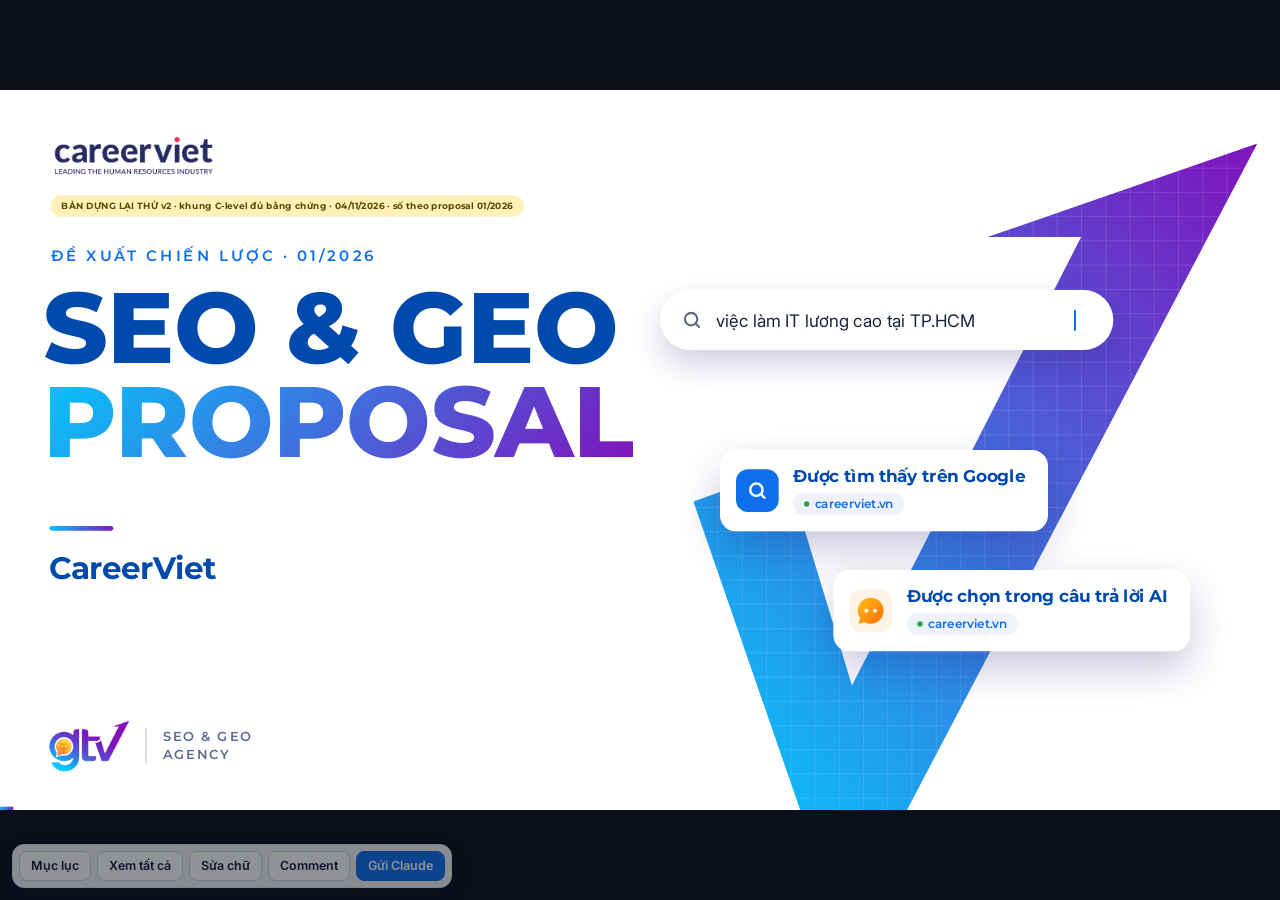
